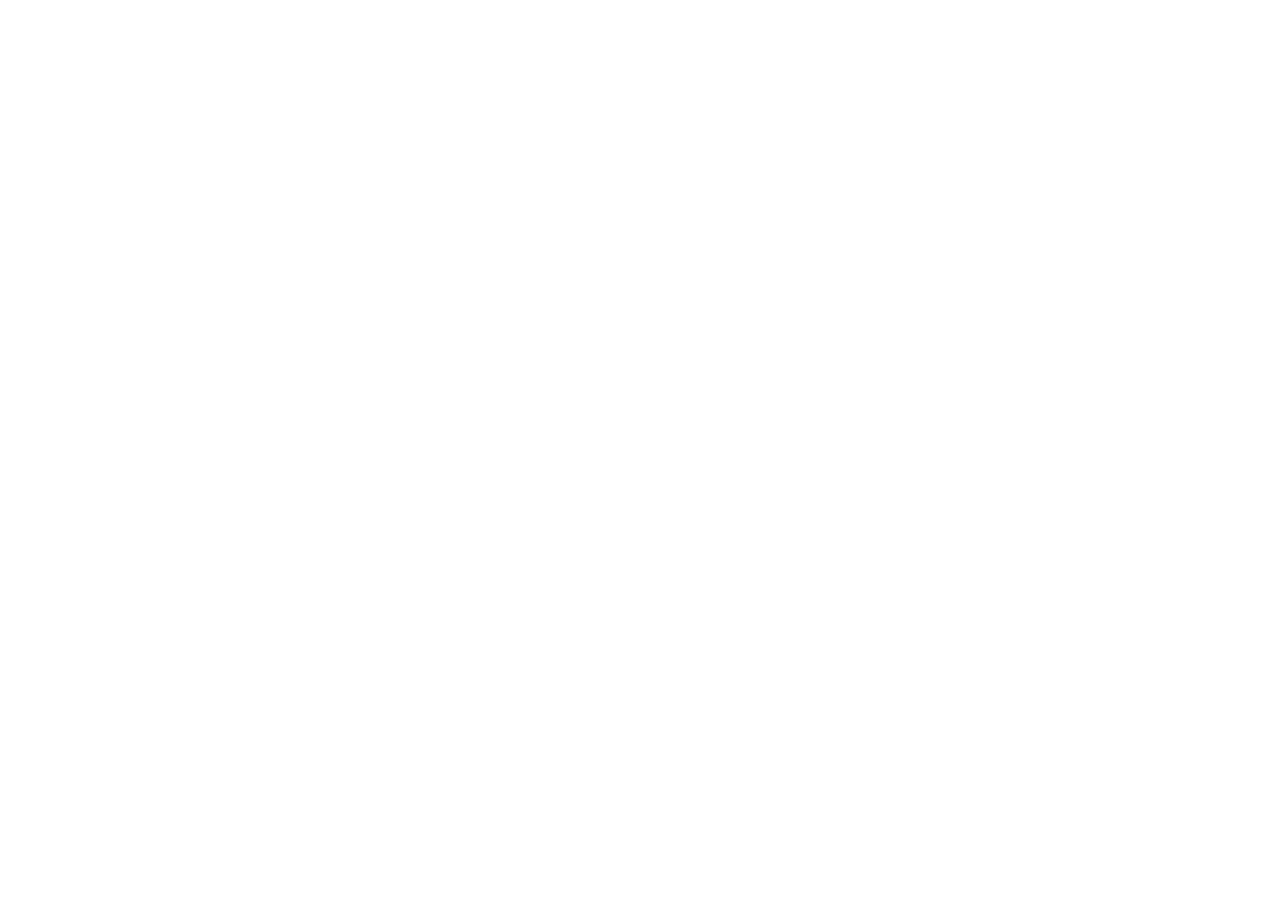
==== index.html @ 7704d8ee "first commit" ====
<!DOCTYPE html>
<html>
<head>
    <meta charset="utf-8">
    <meta name="viewport" content="initial-scale=1.0, maximum-scale=1.0, user-scalable=no" />
    <title></title>
    <script type="text/javascript">
    	
   		document.addEventListener('plusready', function(){
   			//console.log("所有plus api都应该在此事件发生后调用，否则会出现plus is undefined。"
   			
   		});
   		
    </script>
</head>
<body>
	
</body>
</html>
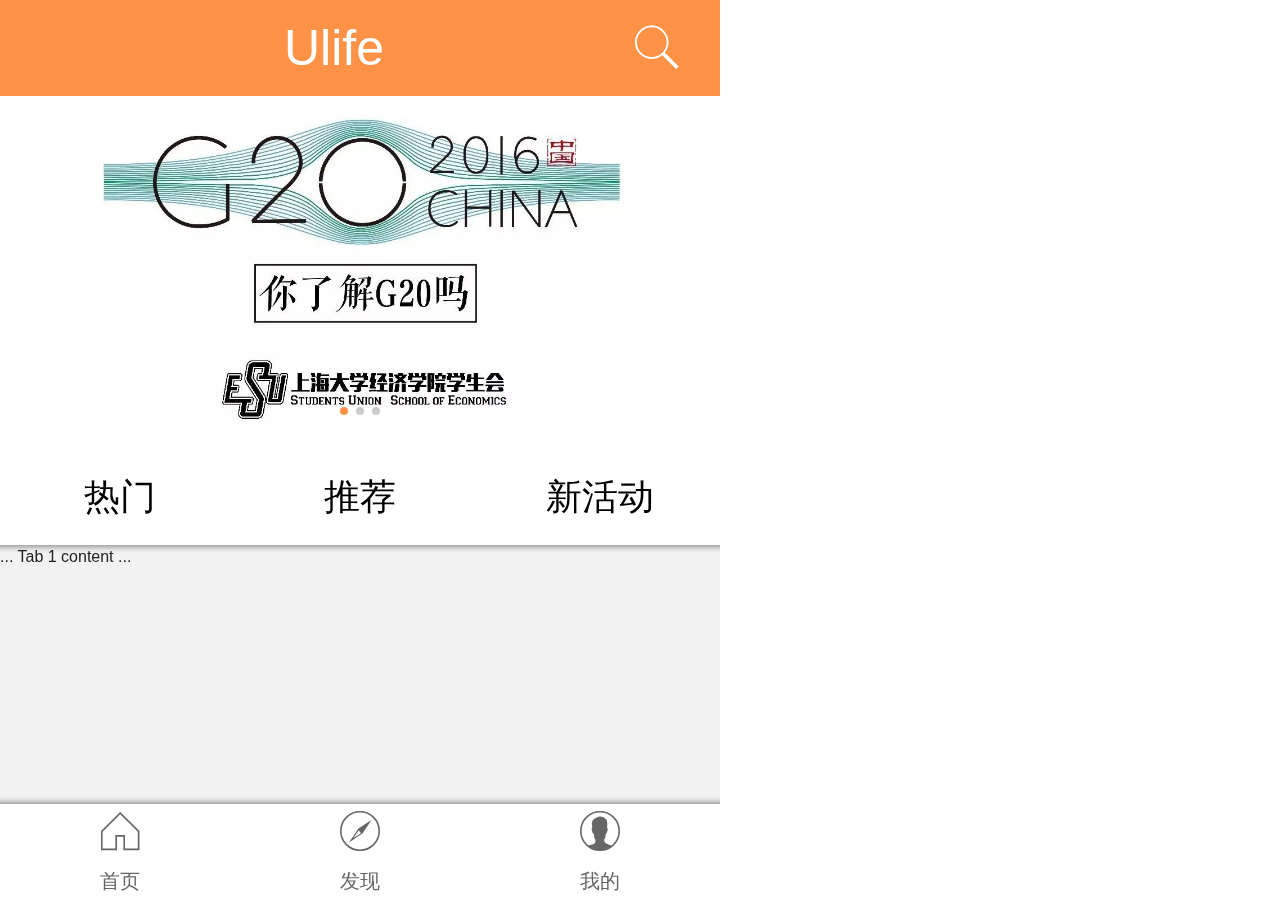
==== commit e28e9052: "finally little bug,haha" ====
--- a/index.html
+++ b/index.html
@@ -1,19 +1,119 @@
-<!DOCTYPE html>
-<html>
-<head>
-    <meta charset="utf-8">
-    <meta name="viewport" content="initial-scale=1.0, maximum-scale=1.0, user-scalable=no" />
-    <title></title>
-    <script type="text/javascript">
-    	
-   		document.addEventListener('plusready', function(){
-   			//console.log("所有plus api都应该在此事件发生后调用，否则会出现plus is undefined。"
-   			
-   		});
-   		
-    </script>
-</head>
-<body>
-	
-</body>
+<!DOCTYPE html>
+<html>
+
+	<head>
+		<meta charset="utf-8">
+		<meta name="viewport" content="width=device-width, initial-scale=1, maximum-scale=1, minimum-scale=1, user-scalable=no, minimal-ui, viewport-fit=cover">
+		<meta name="apple-mobile-web-app-capable" content="yes">
+		<!-- Color theme for statusbar -->
+		<meta name="theme-color" content="#2196f3">
+		<title>Ulife</title>
+		<!-- Path to Framework7 Library CSS, Material Theme -->
+		<link rel="stylesheet" href="./css/framework7.min.css">
+		<!-- Path to your custom app styles-->
+		<link rel="stylesheet" href="./css/main.css">
+		<!--framework7图标css-->
+		<link rel="stylesheet" href="./css/framework7-icons.css">
+		<!--rem自适应js-->
+		<script type="text/javascript" src="./js/selfAdapt.js"></script>
+		<script type="text/javascript">
+			document.addEventListener('plusready', function() {
+				//console.log("所有plus api都应该在此事件发生后调用，否则会出现plus is undefined。"
+			});
+		</script>
+	</head>
+
+	<body>
+		<!-- App root element -->
+		<div id="Ulife_forall">
+			<!-- Statusbar overlay -->
+			<div class="statusbar"></div>
+			<!-- Your main view, should have "view-main" class -->
+			<div class="view view-main">
+				<!-- Initial Page, "data-name" contains page name -->
+				<div data-name="home" class="page">
+					<!-- Top Navbar -->
+					<div class="navbar home_navbar_div">
+						<div class="navbar-inner">
+							<div class="title home_navbar_title">Ulife</div>
+							<div class="right">
+								<a href="#" class="link icon-only"><i class="f7-icons">search</i></a>
+							</div>
+						</div>
+					</div>
+					<!-- Toolbar -->
+					<div class="toolbar tabbar tabbar-labels toolbar-bottom-md home_toolbar">
+						<div class="toolbar-inner home_toolbar_div">
+							<a href="#tab1" class="tab-link tab-link-active home_toolbar">
+								<i class="icon f7-icons">home</i>
+								<span class="tabbar-label">首页</span>
+							</a>
+							<a href="#tab2" class="tab-link home_toolbar">
+								<i class="icon f7-icons">compass</i>
+								<span class="tabbar-label">发现</span>
+							</a>
+							<a href="#tab3" class="tab-link home_toolbar">
+								<i class="icon f7-icons">person</i>
+								<span class="tabbar-label">我的</span>
+							</a>
+						</div>
+					</div>
+					<!-- Scrollable page content -->
+					<div class="page-content">
+						<!--滚播图片  图片都应为png格式-->
+						<div class="swiper-container swiper-init home_swiper" data-pagination='{"el": ".swiper-pagination"}' data-space-between="0" data-speed="400">
+							<!-- Slides wrapper -->
+							<div class="swiper-wrapper home_swiper">
+								<!-- Slides -->
+								<div class="swiper-slide home_swiper">
+									<a href="#"><img src="./test/g20.jpg" /></a>
+								</div>
+								<div class="swiper-slide">
+									<a href="#"><img src="./test/success.jpg" /></a>
+								</div>
+								<div class="swiper-slide">
+									<a href="#"><img src="./test/活动界面.jpg" /></a>
+								</div>
+							</div>
+							<!-- Pagination, if required -->
+							<div class="swiper-pagination home_swiper-pagination"></div>
+						</div>
+						<!--椭圆形遮挡块-->
+						<div id="home_circle"></div>
+						<!--页签组件-->
+						<!-- Tabs swipeable wrapper, required to switch tabs with swipes -->
+							<div class="toolbar tabbar home_subtoolbar">
+								<div class="toolbar-inner">
+									<a href="#tab4" class="tab-link tab-link-active">热门</a>
+									<a href="#tab5" class="tab-link">推荐</a>
+									<a href="#tab6" class="tab-link">新活动</a>
+								</div>
+							</div>
+							<div class="tabs-swipeable-wrap">
+								<!-- Tabs, tabs wrapper -->
+								<div class="tabs">
+									<!-- Tab 1, active by default -->
+									<div id="tab4" class="tab tab-active">
+										... Tab 1 content ...
+									</div>
+									<!-- Tab 2 -->
+									<div id="tab5" class="tab">
+										... Tab 2 content ...
+									</div>
+									<!-- Tab 3 -->
+									<div id="tab6" class="tab">
+										... Tab 3 content ...
+									</div>
+								</div>
+							</div>
+					</div>
+				</div>
+			</div>
+		</div>
+		<!-- Path to Framework7 Library JS-->
+		<script type="text/javascript" src="./js/framework7.min.js"></script>
+		<!-- Path to your app js-->
+		<script type="text/javascript" src="./js/main.js"></script>
+	</body>
+
 </html>--- a/css/framework7.min.css
+++ b/css/framework7.min.css
@@ -0,0 +1,12 @@
+/**
+ * Framework7 2.2.0
+ * Full featured mobile HTML framework for building iOS & Android apps
+ * http://framework7.io/
+ *
+ * Copyright 2014-2018 Vladimir Kharlampidi
+ *
+ * Released under the MIT License
+ *
+ * Released on: April 1, 2018
+ */
+.framework7-root,body,html{position:relative;height:100%;width:100%;overflow-x:hidden}body{margin:0;padding:0;font-size:14px;width:100%;background:#fff;overflow:hidden;-webkit-text-size-adjust:100%;-webkit-font-smoothing:antialiased}.framework7-root{overflow:hidden;-webkit-box-sizing:border-box;box-sizing:border-box}.framework7-initializing *,.framework7-initializing :after,.framework7-initializing :before{-webkit-transition-duration:0s!important;transition-duration:0s!important}@media all and (width:1024px) and (height:691px) and (orientation:landscape){.framework7-root,body,html{height:671px}}@media all and (width:1024px) and (height:692px) and (orientation:landscape){.framework7-root,body,html{height:672px}}*{-webkit-tap-highlight-color:transparent;-webkit-touch-callout:none}a,input,select,textarea{outline:0}a{cursor:pointer;text-decoration:none}p{margin:1em 0}.disabled{opacity:.55!important;pointer-events:none!important}.ios body{font-family:-apple-system,SF UI Text,Helvetica Neue,Helvetica,Arial,sans-serif;color:#000;line-height:1.4}.ios .if-md,.ios .md-only{display:none!important}.ios a{color:#007aff}@media all and (width:1024px) and (height:691px) and (orientation:landscape){.ios,.ios .framework7-root,.ios body{height:671px}}@media all and (width:1024px) and (height:692px) and (orientation:landscape){.ios,.ios .framework7-root,.ios body{height:672px}}.ios .theme-dark{color:#fff}.ios .color-theme-red a{color:#ff3b30}.ios .color-theme-green a{color:#4cd964}.ios .color-theme-blue a{color:#007aff}.ios .color-theme-pink a{color:#ff2d55}.ios .color-theme-yellow a{color:#fc0}.ios .color-theme-orange a{color:#ff9500}.ios .color-theme-gray a{color:#8e8e93}.ios .color-theme-white a{color:#fff}.ios .color-theme-black a{color:#000}.ios a.color-red{color:#ff3b30}.ios a.color-green{color:#4cd964}.ios a.color-blue{color:#007aff}.ios a.color-pink{color:#ff2d55}.ios a.color-yellow{color:#fc0}.ios a.color-orange{color:#ff9500}.ios a.color-gray{color:#8e8e93}.ios a.color-white{color:#fff}.ios a.color-black{color:#000}.md body{font-family:Roboto,Noto,Helvetica,Arial,sans-serif;color:#212121;line-height:1.5}.md .if-ios,.md .ios-only{display:none!important}.md a{color:#2196f3}.md .theme-dark{color:rgba(255,255,255,.87)}.md .color-theme-red a{color:#f44336}.md .color-theme-green a{color:#4caf50}.md .color-theme-blue a{color:#2196f3}.md .color-theme-pink a{color:#e91e63}.md .color-theme-yellow a{color:#ffeb3b}.md .color-theme-orange a{color:#ff9800}.md .color-theme-gray a{color:#9e9e9e}.md .color-theme-white a{color:#fff}.md .color-theme-black a{color:#000}.md a.color-red{color:#f44336}.md a.color-green{color:#4caf50}.md a.color-blue{color:#2196f3}.md a.color-pink{color:#e91e63}.md a.color-yellow{color:#ffeb3b}.md a.color-orange{color:#ff9800}.md a.color-gray{color:#9e9e9e}.md a.color-white{color:#fff}.md a.color-black{color:#000}.statusbar{position:absolute;left:0;top:0;width:100%;z-index:10000;-webkit-box-sizing:border-box;box-sizing:border-box;display:none}html.device-ios .statusbar,html.ios:not(.device-ios):not(.device-android) .statusbar{height:20px}html.device-android .statusbar,html.md:not(.device-ios):not(.device-android) .statusbar{height:24px}html.device-ios.device-iphone-x .statusbar{height:constant(safe-area-inset-top);height:env(safe-area-inset-top)}html.with-statusbar .statusbar{display:block}html.with-statusbar.device-ios .framework7-root,html.with-statusbar.ios:not(.device-ios):not(.device-android) .framework7-root{padding-top:20px}html.with-statusbar.device-android .framework7-root,html.with-statusbar.md:not(.device-ios):not(.device-android) .framework7-root{padding-top:24px}html.with-statusbar.device-iphone-x .framework7-root{padding-top:constant(safe-area-inset-top);padding-top:env(safe-area-inset-top)}.ios .statusbar{background:#f7f7f8}.ios .theme-dark .statusbar{background-color:#1b1b1b}.md .statusbar{background:#0a6ebd}.md .color-theme-red .statusbar{background:#d2190b}.md .color-theme-green .statusbar{background:#357a38}.md .color-theme-blue .statusbar{background:#0a6ebd}.md .color-theme-pink .statusbar{background:#aa1145}.md .color-theme-yellow .statusbar{background:#eed500}.md .color-theme-orange .statusbar{background:#b36a00}.md .color-theme-gray .statusbar{background:#787878}.md .color-theme-white .statusbar{background:#d9d9d9}.md .color-theme-black .statusbar{background:#000}.view,.views{position:relative;height:100%;z-index:5000;overflow:hidden;-webkit-box-sizing:border-box;box-sizing:border-box}.pages{position:relative;width:100%;height:100%;overflow:hidden}.page{-webkit-box-sizing:border-box;box-sizing:border-box;position:absolute;left:0;top:0;width:100%;height:100%;-webkit-transform:translate3d(0,0,0);transform:translate3d(0,0,0)}.page.stacked{display:none}.page-previous{pointer-events:none}.page-content{overflow:auto;-webkit-overflow-scrolling:touch;-webkit-box-sizing:border-box;box-sizing:border-box;height:100%;position:relative;z-index:1}.ios .page-shadow-effect{position:absolute;top:0;width:16px;bottom:0;z-index:-1;content:'';opacity:0;right:100%;background:-webkit-gradient(linear,left top,right top,from(rgba(0,0,0,0)),color-stop(10%,rgba(0,0,0,0)),color-stop(50%,rgba(0,0,0,.01)),to(rgba(0,0,0,.2)));background:-webkit-linear-gradient(left,rgba(0,0,0,0) 0,rgba(0,0,0,0) 10%,rgba(0,0,0,.01) 50%,rgba(0,0,0,.2) 100%);background:linear-gradient(to right,rgba(0,0,0,0) 0,rgba(0,0,0,0) 10%,rgba(0,0,0,.01) 50%,rgba(0,0,0,.2) 100%)}.ios .page-opacity-effect{position:absolute;left:0;top:0;background:rgba(0,0,0,.1);width:100%;bottom:0;content:'';opacity:0;z-index:10000}.ios .router-dynamic-navbar-inside .page-opacity-effect,.ios .router-dynamic-navbar-inside .page-shadow-effect{top:44px}.ios .page{background:#efeff4}.ios .page-previous{-webkit-transform:translate3d(-20%,0,0);transform:translate3d(-20%,0,0)}.ios .page-next{-webkit-transform:translate3d(100%,0,0);transform:translate3d(100%,0,0)}.ios .page-previous .page-opacity-effect{opacity:1}.ios .page-previous:after{opacity:1}.ios .page-current .page-shadow-effect{opacity:1}.ios .page-transitioning,.ios .page-transitioning .page-opacity-effect,.ios .page-transitioning .page-shadow-effect{-webkit-transition-duration:.4s;transition-duration:.4s}.ios .router-transition-backward .page-current,.ios .router-transition-backward .page-next,.ios .router-transition-backward .page-previous:not(.stacked),.ios .router-transition-forward .page-current,.ios .router-transition-forward .page-next,.ios .router-transition-forward .page-previous:not(.stacked){pointer-events:none}.ios .router-transition-css-forward .page-next{-webkit-animation:ios-page-next-to-current .4s forwards;animation:ios-page-next-to-current .4s forwards}.ios .router-transition-css-forward .page-next:before{position:absolute;top:0;width:16px;bottom:0;z-index:-1;content:'';opacity:0;right:100%;background:-webkit-gradient(linear,left top,right top,from(rgba(0,0,0,0)),color-stop(10%,rgba(0,0,0,0)),color-stop(50%,rgba(0,0,0,.01)),to(rgba(0,0,0,.2)));background:-webkit-linear-gradient(left,rgba(0,0,0,0) 0,rgba(0,0,0,0) 10%,rgba(0,0,0,.01) 50%,rgba(0,0,0,.2) 100%);background:linear-gradient(to right,rgba(0,0,0,0) 0,rgba(0,0,0,0) 10%,rgba(0,0,0,.01) 50%,rgba(0,0,0,.2) 100%);-webkit-animation:ios-page-next-to-current-shadow .4s forwards;animation:ios-page-next-to-current-shadow .4s forwards}.ios .router-transition-css-forward .page-current{-webkit-animation:ios-page-current-to-previous .4s forwards;animation:ios-page-current-to-previous .4s forwards}.ios .router-transition-css-forward .page-current:after{position:absolute;left:0;top:0;background:rgba(0,0,0,.1);width:100%;bottom:0;content:'';opacity:0;z-index:10000;-webkit-animation:ios-page-current-to-previous-opacity .4s forwards;animation:ios-page-current-to-previous-opacity .4s forwards}.ios .router-transition-css-forward.router-dynamic-navbar-inside .page-current:after,.ios .router-transition-css-forward.router-dynamic-navbar-inside .page-next:before{top:44px}.ios .router-transition-css-backward .page-current,.ios .router-transition-css-backward .page-previous{pointer-events:none}.ios .router-transition-css-backward .page-previous{-webkit-animation:ios-page-previous-to-current .4s forwards;animation:ios-page-previous-to-current .4s forwards}.ios .router-transition-css-backward .page-previous:after{position:absolute;left:0;top:0;background:rgba(0,0,0,.1);width:100%;bottom:0;content:'';opacity:0;z-index:10000;-webkit-animation:ios-page-previous-to-current-opacity .4s forwards;animation:ios-page-previous-to-current-opacity .4s forwards}.ios .router-transition-css-backward .page-current{-webkit-animation:ios-page-current-to-next .4s forwards;animation:ios-page-current-to-next .4s forwards}.ios .router-transition-css-backward .page-current:before{position:absolute;top:0;width:16px;bottom:0;z-index:-1;content:'';opacity:0;right:100%;background:-webkit-gradient(linear,left top,right top,from(rgba(0,0,0,0)),color-stop(10%,rgba(0,0,0,0)),color-stop(50%,rgba(0,0,0,.01)),to(rgba(0,0,0,.2)));background:-webkit-linear-gradient(left,rgba(0,0,0,0) 0,rgba(0,0,0,0) 10%,rgba(0,0,0,.01) 50%,rgba(0,0,0,.2) 100%);background:linear-gradient(to right,rgba(0,0,0,0) 0,rgba(0,0,0,0) 10%,rgba(0,0,0,.01) 50%,rgba(0,0,0,.2) 100%);-webkit-animation:ios-page-current-to-next-shadow .4s forwards;animation:ios-page-current-to-next-shadow .4s forwards}.ios .router-transition-css-backward.router-dynamic-navbar-inside .page-current:before,.ios .router-transition-css-backward.router-dynamic-navbar-inside .page-previous:after{top:44px}.ios .theme-dark .page,.page.ios .theme-dark{background:#171717}@-webkit-keyframes ios-page-next-to-current{from{-webkit-transform:translate3d(100%,0,0);transform:translate3d(100%,0,0)}to{-webkit-transform:translate3d(0,0,0);transform:translate3d(0,0,0)}}@keyframes ios-page-next-to-current{from{-webkit-transform:translate3d(100%,0,0);transform:translate3d(100%,0,0)}to{-webkit-transform:translate3d(0,0,0);transform:translate3d(0,0,0)}}@-webkit-keyframes ios-page-previous-to-current{from{-webkit-transform:translate3d(-20%,0,0);transform:translate3d(-20%,0,0)}to{-webkit-transform:translate3d(0,0,0);transform:translate3d(0,0,0)}}@keyframes ios-page-previous-to-current{from{-webkit-transform:translate3d(-20%,0,0);transform:translate3d(-20%,0,0)}to{-webkit-transform:translate3d(0,0,0);transform:translate3d(0,0,0)}}@-webkit-keyframes ios-page-current-to-previous{from{-webkit-transform:translate3d(0,0,0);transform:translate3d(0,0,0)}to{-webkit-transform:translate3d(-20%,0,0);transform:translate3d(-20%,0,0)}}@keyframes ios-page-current-to-previous{from{-webkit-transform:translate3d(0,0,0);transform:translate3d(0,0,0)}to{-webkit-transform:translate3d(-20%,0,0);transform:translate3d(-20%,0,0)}}@-webkit-keyframes ios-page-current-to-next{from{-webkit-transform:translate3d(0,0,0);transform:translate3d(0,0,0)}to{-webkit-transform:translate3d(100%,0,0);transform:translate3d(100%,0,0)}}@keyframes ios-page-current-to-next{from{-webkit-transform:translate3d(0,0,0);transform:translate3d(0,0,0)}to{-webkit-transform:translate3d(100%,0,0);transform:translate3d(100%,0,0)}}@-webkit-keyframes ios-page-next-to-current-shadow{from{opacity:0}to{opacity:1}}@keyframes ios-page-next-to-current-shadow{from{opacity:0}to{opacity:1}}@-webkit-keyframes ios-page-previous-to-current-opacity{from{opacity:1}to{opacity:0}}@keyframes ios-page-previous-to-current-opacity{from{opacity:1}to{opacity:0}}@-webkit-keyframes ios-page-current-to-previous-opacity{from{opacity:0}to{opacity:1}}@keyframes ios-page-current-to-previous-opacity{from{opacity:0}to{opacity:1}}@-webkit-keyframes ios-page-current-to-next-shadow{from{opacity:1}to{opacity:0}}@keyframes ios-page-current-to-next-shadow{from{opacity:1}to{opacity:0}}.md .page-shadow-effect{position:absolute;top:0;width:16px;bottom:0;z-index:-1;content:'';opacity:0;right:100%;background:-webkit-gradient(linear,left top,right top,from(rgba(0,0,0,0)),color-stop(10%,rgba(0,0,0,0)),color-stop(50%,rgba(0,0,0,.01)),to(rgba(0,0,0,.2)));background:-webkit-linear-gradient(left,rgba(0,0,0,0) 0,rgba(0,0,0,0) 10%,rgba(0,0,0,.01) 50%,rgba(0,0,0,.2) 100%);background:linear-gradient(to right,rgba(0,0,0,0) 0,rgba(0,0,0,0) 10%,rgba(0,0,0,.01) 50%,rgba(0,0,0,.2) 100%)}.md .page-opacity-effect{position:absolute;left:0;top:0;background:rgba(0,0,0,.1);width:100%;bottom:0;content:'';opacity:0;z-index:10000}.md .page{background:#fff}.md .page-next{-webkit-transform:translate3d(0,56px,0);transform:translate3d(0,56px,0);opacity:0;pointer-events:none}.md .page-next.page-next-on-right{-webkit-transform:translate3d(100%,0,0);transform:translate3d(100%,0,0)}.md .page-transitioning,.md .page-transitioning .page-opacity-effect,.md .page-transitioning .page-shadow-effect{-webkit-transition-duration:250ms;transition-duration:250ms}.md .page-transitioning-swipeback,.md .page-transitioning-swipeback .page-opacity-effect,.md .page-transitioning-swipeback .page-shadow-effect{-webkit-transition-duration:.4s;transition-duration:.4s}.md .router-transition-backward .page,.md .router-transition-forward .page{pointer-events:none}.md .router-transition-css-forward .page-next{-webkit-animation:md-page-next-to-current 250ms forwards;animation:md-page-next-to-current 250ms forwards}.md .router-transition-css-forward .page-current{-webkit-animation:none;animation:none}.md .router-transition-css-backward .page-current{-webkit-animation:md-page-current-to-next 250ms forwards;animation:md-page-current-to-next 250ms forwards}.md .router-transition-css-backward .page-previous{-webkit-animation:none;animation:none}.md .theme-dark .page,.page.md .theme-dark{background:#171717}@-webkit-keyframes md-page-next-to-current{from{-webkit-transform:translate3d(0,56px,0);transform:translate3d(0,56px,0);opacity:0}to{-webkit-transform:translate3d(0,0,0);transform:translate3d(0,0,0);opacity:1}}@keyframes md-page-next-to-current{from{-webkit-transform:translate3d(0,56px,0);transform:translate3d(0,56px,0);opacity:0}to{-webkit-transform:translate3d(0,0,0);transform:translate3d(0,0,0);opacity:1}}@-webkit-keyframes md-page-current-to-next{from{-webkit-transform:translate3d(0,0,0);transform:translate3d(0,0,0);opacity:1}to{-webkit-transform:translate3d(0,56px,0);transform:translate3d(0,56px,0);opacity:0}}@keyframes md-page-current-to-next{from{-webkit-transform:translate3d(0,0,0);transform:translate3d(0,0,0);opacity:1}to{-webkit-transform:translate3d(0,56px,0);transform:translate3d(0,56px,0);opacity:0}}.link,.tab-link{display:-webkit-inline-box;display:-webkit-inline-flex;display:-ms-inline-flexbox;display:inline-flex;-webkit-box-align:center;-webkit-align-items:center;-ms-flex-align:center;align-items:center;-webkit-align-content:center;-ms-flex-line-pack:center;align-content:center;-webkit-box-pack:center;-webkit-justify-content:center;-ms-flex-pack:center;justify-content:center;position:relative;-webkit-box-sizing:border-box;box-sizing:border-box;-webkit-transform:translate3d(0,0,0);transform:translate3d(0,0,0);z-index:1}.ios .link{-webkit-transition:opacity .3s;transition:opacity .3s}.ios .link i+i,.ios .link i+span,.ios .link span+i,.ios .link span+span{margin-left:7px}.ios .link.active-state{opacity:.3;-webkit-transition-duration:0s;transition-duration:0s}.md .link i+i,.md .link i+span,.md .link span+i,.md .link span+span{margin-left:8px}.navbar{position:relative;left:0;top:0;width:100%;z-index:500;-webkit-backface-visibility:hidden;backface-visibility:hidden;-webkit-box-sizing:border-box;box-sizing:border-box;margin:0;-webkit-transform:translate3d(0,0,0);transform:translate3d(0,0,0)}.navbar b{font-weight:500}.navbar a.link{display:-webkit-box;display:-webkit-flex;display:-ms-flexbox;display:flex}.navbar .left,.navbar .right,.navbar .title{position:relative;z-index:1}.navbar .title{text-align:center;position:relative;overflow:hidden;text-overflow:ellipsis;white-space:nowrap;-webkit-flex-shrink:10;-ms-flex-negative:10;flex-shrink:10;font-weight:500;display:inline-block}.navbar .subtitle{display:block}.navbar .left,.navbar .right{-webkit-flex-shrink:0;-ms-flex-negative:0;flex-shrink:0;display:-webkit-box;display:-webkit-flex;display:-ms-flexbox;display:flex;-webkit-box-pack:start;-webkit-justify-content:flex-start;-ms-flex-pack:start;justify-content:flex-start;-webkit-box-align:center;-webkit-align-items:center;-ms-flex-align:center;align-items:center;-webkit-transform:translate3d(0,0,0);transform:translate3d(0,0,0)}.navbar .right:first-child{position:absolute;height:100%}.navbar-inner{position:absolute;left:0;top:0;width:100%;height:100%;display:-webkit-box;display:-webkit-flex;display:-ms-flexbox;display:flex;-webkit-box-align:center;-webkit-align-items:center;-ms-flex-align:center;align-items:center;-webkit-box-sizing:border-box;box-sizing:border-box}.navbar-inner.stacked{display:none}.page>.navbar,.view>.navbar,.views>.navbar{position:absolute}.ios .navbar{height:44px;font-size:17px;background:#f7f7f8}.ios .navbar.no-hairline:after{display:none!important}.ios .navbar:after{-webkit-backface-visibility:hidden;backface-visibility:hidden}.ios .navbar a.link{-webkit-box-pack:start;-webkit-justify-content:flex-start;-ms-flex-pack:start;justify-content:flex-start;line-height:44px;height:44px}.ios .navbar a.icon-only{width:44px;margin:0;-webkit-box-pack:center;-webkit-justify-content:center;-ms-flex-pack:center;justify-content:center}.ios .navbar .title{font-size:17px;margin:0;line-height:1.2}.ios .navbar .subtitle{color:#6d6d72;line-height:1;font-size:10px;text-align:center;font-weight:400}.ios .navbar .left a+a,.ios .navbar .right a+a{margin-left:15px}.ios .navbar .title,.ios .navbar b{font-weight:600}.ios .navbar .left{margin-right:10px}.ios .navbar .right{margin-left:10px}.ios .navbar .right:first-child{right:8px}.ios .navbar:after{content:'';position:absolute;background-color:#c4c4c4;display:block;z-index:15;top:auto;right:auto;bottom:0;left:0;height:1px;width:100%;-webkit-transform-origin:50% 100%;transform-origin:50% 100%}.ios.device-pixel-ratio-2 .navbar:after{-webkit-transform:scaleY(.5);transform:scaleY(.5)}.ios.device-pixel-ratio-3 .navbar:after{-webkit-transform:scaleY(.33);transform:scaleY(.33)}.ios .navbar-inner{-webkit-box-pack:justify;-webkit-justify-content:space-between;-ms-flex-pack:justify;justify-content:space-between;padding:0 8px}.ios .navbar~.page-content,.ios .navbar~:not(.no-navbar) .page-content{padding-top:44px}.ios .navbar-previous{pointer-events:none}.ios .navbar-previous .fading,.ios .navbar-previous .left,.ios .navbar-previous .right,.ios .navbar-previous .subnavbar,.ios .navbar-previous>.title{opacity:0}.ios .navbar-previous .sliding{opacity:0}.ios .navbar-previous .subnavbar.sliding,.ios .navbar-previous.sliding .subnavbar{opacity:1;-webkit-transform:translate3d(-100%,0,0);transform:translate3d(-100%,0,0)}.ios .navbar-next{pointer-events:none}.ios .navbar-next .fading,.ios .navbar-next .left,.ios .navbar-next .right,.ios .navbar-next .subnavbar,.ios .navbar-next>.title{opacity:0}.ios .navbar-next .sliding{opacity:0}.ios .navbar-next.sliding .left,.ios .navbar-next.sliding .right,.ios .navbar-next.sliding .subnavbar,.ios .navbar-next.sliding>.title{opacity:0}.ios .navbar-next .subnavbar.sliding,.ios .navbar-next.sliding .subnavbar{opacity:1;-webkit-transform:translate3d(100%,0,0);transform:translate3d(100%,0,0)}.ios .navbar-transitioning{-webkit-transition-duration:.4s;transition-duration:.4s}.ios .navbar-hidden{-webkit-transform:translate3d(0,-100%,0);transform:translate3d(0,-100%,0)}.ios .router-transition-css-backward .navbar-current .left,.ios .router-transition-css-backward .navbar-current .right,.ios .router-transition-css-backward .navbar-current .subnavbar,.ios .router-transition-css-backward .navbar-current>.title,.ios .router-transition-css-forward .navbar-current .left,.ios .router-transition-css-forward .navbar-current .right,.ios .router-transition-css-forward .navbar-current .subnavbar,.ios .router-transition-css-forward .navbar-current>.title{-webkit-animation:ios-navbar-element-fade-out .4s forwards;animation:ios-navbar-element-fade-out .4s forwards}.ios .router-transition-css-backward .navbar-current .left.sliding .icon,.ios .router-transition-css-backward .navbar-current .sliding,.ios .router-transition-css-backward .navbar-current.sliding .left,.ios .router-transition-css-backward .navbar-current.sliding .left .icon,.ios .router-transition-css-backward .navbar-current.sliding .right,.ios .router-transition-css-backward .navbar-current.sliding>.title,.ios .router-transition-css-forward .navbar-current .left.sliding .icon,.ios .router-transition-css-forward .navbar-current .sliding,.ios .router-transition-css-forward .navbar-current.sliding .left,.ios .router-transition-css-forward .navbar-current.sliding .left .icon,.ios .router-transition-css-forward .navbar-current.sliding .right,.ios .router-transition-css-forward .navbar-current.sliding>.title{-webkit-transition-duration:.4s;transition-duration:.4s;opacity:0!important;-webkit-animation:none;animation:none}.ios .router-transition-css-backward .navbar-current .sliding.subnavbar,.ios .router-transition-css-backward .navbar-current.sliding .subnavbar,.ios .router-transition-css-forward .navbar-current .sliding.subnavbar,.ios .router-transition-css-forward .navbar-current.sliding .subnavbar{-webkit-transition-duration:.4s;transition-duration:.4s;-webkit-animation:none;animation:none;opacity:1}.ios .router-transition-css-backward .navbar-previous .left,.ios .router-transition-css-backward .navbar-previous .right,.ios .router-transition-css-backward .navbar-previous .subnavbar,.ios .router-transition-css-backward .navbar-previous>.title,.ios .router-transition-css-forward .navbar-next .left,.ios .router-transition-css-forward .navbar-next .right,.ios .router-transition-css-forward .navbar-next .subnavbar,.ios .router-transition-css-forward .navbar-next>.title{-webkit-animation:ios-navbar-element-fade-in .4s forwards;animation:ios-navbar-element-fade-in .4s forwards}.ios .router-transition-css-backward .navbar-previous .left.sliding .icon,.ios .router-transition-css-backward .navbar-previous .sliding,.ios .router-transition-css-backward .navbar-previous.sliding .left,.ios .router-transition-css-backward .navbar-previous.sliding .left .icon,.ios .router-transition-css-backward .navbar-previous.sliding .right,.ios .router-transition-css-backward .navbar-previous.sliding .subnavbar,.ios .router-transition-css-backward .navbar-previous.sliding>.title,.ios .router-transition-css-forward .navbar-next .left.sliding .icon,.ios .router-transition-css-forward .navbar-next .sliding,.ios .router-transition-css-forward .navbar-next.sliding .left,.ios .router-transition-css-forward .navbar-next.sliding .left .icon,.ios .router-transition-css-forward .navbar-next.sliding .right,.ios .router-transition-css-forward .navbar-next.sliding .subnavbar,.ios .router-transition-css-forward .navbar-next.sliding>.title{-webkit-transition-duration:.4s;transition-duration:.4s;-webkit-animation:none;animation:none;-webkit-transform:translate3d(0,0,0)!important;transform:translate3d(0,0,0)!important;opacity:1!important}.ios .theme-dark .navbar,.navbar.ios .theme-dark{background:#1b1b1b}.ios .theme-dark .navbar:after,.navbar.ios .theme-dark:after{background-color:#282829}.ios .theme-dark .navbar .subtitle,.navbar.ios .theme-dark .subtitle{color:#8e8e93}@media (orientation:landscape){.ios.device-iphone-x .ios-edges .navbar-inner,.ios.device-iphone-x .ios-left-edge .navbar-inner,.ios.device-iphone-x .panel-left .navbar-inner,.ios.device-iphone-x .popup .navbar-inner,.ios.device-iphone-x .sheet-modal .navbar-inner{padding-left:calc(8px + constant(safe-area-inset-right));padding-left:calc(8px + env(safe-area-inset-right))}.ios.device-iphone-x .ios-edges .navbar-inner,.ios.device-iphone-x .ios-right-edge .navbar-inner,.ios.device-iphone-x .panel-right .navbar-inner,.ios.device-iphone-x .popup .navbar-inner,.ios.device-iphone-x .sheet-modal .navbar-inner{padding-right:calc(8px + constant(safe-area-inset-right));padding-right:calc(8px + env(safe-area-inset-right))}}@-webkit-keyframes ios-navbar-element-fade-in{from{opacity:0}to{opacity:1}}@keyframes ios-navbar-element-fade-in{from{opacity:0}to{opacity:1}}@-webkit-keyframes ios-navbar-element-fade-out{from{opacity:1}to{opacity:0}}@keyframes ios-navbar-element-fade-out{from{opacity:1}to{opacity:0}}.md .navbar{height:56px;background:#2196f3;color:#fff;font-size:20px}.md .navbar:after{content:'';position:absolute;right:0;width:100%;top:100%;bottom:auto;height:10px;pointer-events:none;background:-webkit-gradient(linear,left top,left bottom,from(rgba(0,0,0,.3)),color-stop(40%,rgba(0,0,0,.1)),color-stop(50%,rgba(0,0,0,.05)),color-stop(80%,rgba(0,0,0,0)),to(rgba(0,0,0,0)));background:-webkit-linear-gradient(top,rgba(0,0,0,.3) 0,rgba(0,0,0,.1) 40%,rgba(0,0,0,.05) 50%,rgba(0,0,0,0) 80%,rgba(0,0,0,0) 100%);background:linear-gradient(to bottom,rgba(0,0,0,.3) 0,rgba(0,0,0,.1) 40%,rgba(0,0,0,.05) 50%,rgba(0,0,0,0) 80%,rgba(0,0,0,0) 100%)}.md .navbar.no-shadow:after{display:none}.md .navbar a{color:inherit}.md .navbar a.link{-webkit-box-pack:center;-webkit-justify-content:center;-ms-flex-pack:center;justify-content:center;padding:0 16px;min-width:48px;height:56px;line-height:56px}.md .navbar a.link:before{content:'';width:152%;height:152%;position:absolute;left:-26%;top:-26%;background-image:-webkit-radial-gradient(center,circle,rgba(255,255,255,.15) 66%,rgba(255,255,255,0) 66%);background-image:radial-gradient(circle at center,rgba(255,255,255,.15) 66%,rgba(255,255,255,0) 66%);background-repeat:no-repeat;background-position:center;background-size:100% 100%;opacity:0;pointer-events:none;-webkit-transition-duration:.6s;transition-duration:.6s}.md .navbar a.link.active-state:before{opacity:1;-webkit-transition-duration:150ms;transition-duration:150ms}.md .navbar a.icon-only{min-width:0;-webkit-flex-shrink:0;-ms-flex-negative:0;flex-shrink:0}.md .navbar .title{margin:0 16px;line-height:1.2;text-align:left}.md .navbar .subtitle{line-height:1.2;font-size:14px;font-weight:400;color:rgba(255,255,255,.85)}.md .navbar .right{margin-left:auto}.md .navbar .right:first-child{right:16px}.md .navbar-inner{-webkit-box-pack:start;-webkit-justify-content:flex-start;-ms-flex-pack:start;justify-content:flex-start;overflow:hidden}.md .page-with-subnavbar .navbar-inner{overflow:visible}.md .navbar~* .page-content,.md .navbar~.page-content{padding-top:56px}@media (min-width:768px){.md .navbar{height:64px}.md .navbar a.link{height:64px;line-height:64px}.md .navbar~* .page-content,.md .navbar~.page-content{padding-top:64px}}.md .navbar-transitioning{-webkit-transition-duration:.4s;transition-duration:.4s}.md .navbar-hidden{-webkit-transform:translate3d(0,-100%,0);transform:translate3d(0,-100%,0)}.md .navbar-hidden:after{display:none}.md .color-theme-red .navbar,.md .color-theme-red.navbar{background:#f44336}.md .color-theme-green .navbar,.md .color-theme-green.navbar{background:#4caf50}.md .color-theme-blue .navbar,.md .color-theme-blue.navbar{background:#2196f3}.md .color-theme-pink .navbar,.md .color-theme-pink.navbar{background:#e91e63}.md .color-theme-yellow .navbar,.md .color-theme-yellow.navbar{background:#ffeb3b}.md .color-theme-orange .navbar,.md .color-theme-orange.navbar{background:#ff9800}.md .color-theme-gray .navbar,.md .color-theme-gray.navbar{background:#9e9e9e}.md .color-theme-white .navbar,.md .color-theme-white.navbar{background:#fff}.md .color-theme-black .navbar,.md .color-theme-black.navbar{background:#000}.md .navbar.color-red{background:#f44336}.md .navbar.color-green{background:#4caf50}.md .navbar.color-blue{background:#2196f3}.md .navbar.color-pink{background:#e91e63}.md .navbar.color-yellow{background:#ffeb3b}.md .navbar.color-orange{background:#ff9800}.md .navbar.color-gray{background:#9e9e9e}.md .navbar.color-white{background:#fff}.md .navbar.color-black{background:#000}@media (orientation:landscape){.md.device-iphone-x .ios-edges .navbar-inner,.md.device-iphone-x .ios-left-edge .navbar-inner,.md.device-iphone-x .panel-left .navbar-inner,.md.device-iphone-x .popup .navbar-inner,.md.device-iphone-x .sheet-modal .navbar-inner{padding-left:constant(safe-area-inset-left);padding-left:env(safe-area-inset-left)}.md.device-iphone-x .ios-edges .navbar-inner,.md.device-iphone-x .ios-right-edge .navbar-inner,.md.device-iphone-x .panel-right .navbar-inner,.md.device-iphone-x .popup .navbar-inner,.md.device-iphone-x .sheet-modal .navbar-inner{padding-right:constant(safe-area-inset-right);padding-right:env(safe-area-inset-right)}}.toolbar{width:100%;position:relative;margin:0;-webkit-transform:translate3d(0,0,0);transform:translate3d(0,0,0);-webkit-backface-visibility:hidden;backface-visibility:hidden;z-index:500;-webkit-box-sizing:border-box;box-sizing:border-box;left:0}.toolbar b{font-weight:500}.toolbar a{-webkit-box-sizing:border-box;box-sizing:border-box;-webkit-flex-shrink:1;-ms-flex-negative:1;flex-shrink:1;position:relative;white-space:nowrap;text-overflow:ellipsis}.toolbar a.link{display:-webkit-box;display:-webkit-flex;display:-ms-flexbox;display:flex}.toolbar i.icon{display:block}.toolbar-inner{position:absolute;left:0;top:0;width:100%;height:100%;display:-webkit-box;display:-webkit-flex;display:-ms-flexbox;display:flex;-webkit-box-pack:justify;-webkit-justify-content:space-between;-ms-flex-pack:justify;justify-content:space-between;-webkit-box-sizing:border-box;box-sizing:border-box;-webkit-box-align:center;-webkit-align-items:center;-ms-flex-align:center;align-items:center;-webkit-align-content:center;-ms-flex-line-pack:center;align-content:center}.views>.tabbar,.views>.tabbar-labels{z-index:5001}.tabbar a.link,.tabbar-labels a.link{line-height:1.4}.tabbar a.link,.tabbar a.tab-link,.tabbar-labels a.link,.tabbar-labels a.tab-link{height:100%;width:100%;-webkit-box-sizing:border-box;box-sizing:border-box;display:-webkit-box;display:-webkit-flex;display:-ms-flexbox;display:flex;-webkit-box-pack:center;-webkit-justify-content:center;-ms-flex-pack:center;justify-content:center;-webkit-box-align:center;-webkit-align-items:center;-ms-flex-align:center;align-items:center;-webkit-box-orient:vertical;-webkit-box-direction:normal;-webkit-flex-direction:column;-ms-flex-direction:column;flex-direction:column}.tabbar-labels a.link,.tabbar-labels a.tab-link{height:100%;-webkit-box-pack:justify;-webkit-justify-content:space-between;-ms-flex-pack:justify;justify-content:space-between;-webkit-box-align:center;-webkit-align-items:center;-ms-flex-align:center;align-items:center}.tabbar-labels a.link .tabbar-label,.tabbar-labels a.tab-link .tabbar-label{display:block;line-height:1;margin:0;position:relative;text-overflow:ellipsis;white-space:nowrap}.tabbar-scrollable .toolbar-inner{overflow:auto;-webkit-overflow-scrolling:touch}.tabbar-scrollable .toolbar-inner::-webkit-scrollbar{display:none!important;width:0!important;height:0!important;-webkit-appearance:none;opacity:0!important}.tabbar-scrollable a.link,.tabbar-scrollable a.tab-link{width:auto;-webkit-flex-shrink:0;-ms-flex-negative:0;flex-shrink:0}.page>.toolbar,.view>.toolbar,.views>.toolbar{position:absolute}.ios .toolbar{height:44px;font-size:17px;background:#f7f7f8;bottom:0}.ios .toolbar:after{-webkit-backface-visibility:hidden;backface-visibility:hidden}.ios .toolbar a.link{line-height:44px;height:44px}.ios .toolbar a.link i+i,.ios .toolbar a.link i+span,.ios .toolbar a.link span+i,.ios .toolbar a.link span+span{margin-left:7px}.ios .toolbar a.icon-only{min-height:44px;display:-webkit-box;display:-webkit-flex;display:-ms-flexbox;display:flex;-webkit-box-pack:center;-webkit-justify-content:center;-ms-flex-pack:center;justify-content:center;-webkit-box-align:center;-webkit-align-items:center;-ms-flex-align:center;align-items:center;margin:0;min-width:44px}.ios .toolbar b{font-weight:600}.ios .toolbar.no-hairline:before{display:none!important}.ios .toolbar:before{content:'';position:absolute;background-color:#c4c4c4;display:block;z-index:15;top:0;right:auto;bottom:auto;left:0;height:1px;width:100%;-webkit-transform-origin:50% 0;transform-origin:50% 0}.ios.device-pixel-ratio-2 .toolbar:before{-webkit-transform:scaleY(.5);transform:scaleY(.5)}.ios.device-pixel-ratio-3 .toolbar:before{-webkit-transform:scaleY(.33);transform:scaleY(.33)}.ios .toolbar-inner{padding:0 8px}.ios .tabbar,.ios .tabbar-labels{color:#929292}.ios .tabbar a,.ios .tabbar-labels a{color:#929292}.ios .tabbar a.tab-link-active,.ios .tabbar-labels a.tab-link-active{color:#007aff}.ios .tabbar i.icon,.ios .tabbar-labels i.icon{height:30px}.ios .tabbar-labels{height:50px}.ios .tabbar-labels a.link,.ios .tabbar-labels a.tab-link{padding-top:4px;padding-bottom:4px}.ios .tabbar-labels a.link i+span,.ios .tabbar-labels a.tab-link i+span{margin:0}.ios .tabbar-labels .tabbar-label{letter-spacing:.01em;font-size:10px}@media (min-width:768px){.ios .tabbar .toolbar-inner,.ios .tabbar-labels .toolbar-inner{-webkit-box-pack:center;-webkit-justify-content:center;-ms-flex-pack:center;justify-content:center}.ios .tabbar a.link,.ios .tabbar a.tab-link,.ios .tabbar-labels a.link,.ios .tabbar-labels a.tab-link{width:auto;min-width:105px}.ios .tabbar-labels{height:56px}.ios .tabbar-labels .tabbar-label{font-size:14px}}.ios .tabbar-scrollable .toolbar-inner{-webkit-box-pack:start;-webkit-justify-content:flex-start;-ms-flex-pack:start;justify-content:flex-start}.ios .tabbar-scrollable a.link,.ios .tabbar-scrollable a.tab-link{padding:0 8px}.ios .toolbar~* .page-content,.ios .toolbar~.page-content{padding-bottom:44px}.ios .tabbar-labels~* .page-content,.ios .tabbar-labels~.page-content{padding-bottom:50px}@media (min-width:768px){.ios .tabbar-labels~* .page-content,.ios .tabbar-labels~.page-content{padding-bottom:56px}}.ios .toolbar-transitioning{-webkit-transition-duration:.4s;transition-duration:.4s}.ios .toolbar-hidden{-webkit-transform:translate3d(0,100%,0);transform:translate3d(0,100%,0)}.ios .theme-dark .toolbar,.toolbar.ios .theme-dark{background:#1b1b1b}.ios .theme-dark .toolbar:before,.toolbar.ios .theme-dark:before{background-color:#282829}.ios .color-theme-red .tabbar a.tab-link-active,.ios .color-theme-red .tabbar-labels a.tab-link-active,.ios .color-theme-red.tabbar a.tab-link-active,.ios .color-theme-red.tabbar-labels a.tab-link-active{color:#ff3b30}.ios .color-theme-green .tabbar a.tab-link-active,.ios .color-theme-green .tabbar-labels a.tab-link-active,.ios .color-theme-green.tabbar a.tab-link-active,.ios .color-theme-green.tabbar-labels a.tab-link-active{color:#4cd964}.ios .color-theme-blue .tabbar a.tab-link-active,.ios .color-theme-blue .tabbar-labels a.tab-link-active,.ios .color-theme-blue.tabbar a.tab-link-active,.ios .color-theme-blue.tabbar-labels a.tab-link-active{color:#007aff}.ios .color-theme-pink .tabbar a.tab-link-active,.ios .color-theme-pink .tabbar-labels a.tab-link-active,.ios .color-theme-pink.tabbar a.tab-link-active,.ios .color-theme-pink.tabbar-labels a.tab-link-active{color:#ff2d55}.ios .color-theme-yellow .tabbar a.tab-link-active,.ios .color-theme-yellow .tabbar-labels a.tab-link-active,.ios .color-theme-yellow.tabbar a.tab-link-active,.ios .color-theme-yellow.tabbar-labels a.tab-link-active{color:#fc0}.ios .color-theme-orange .tabbar a.tab-link-active,.ios .color-theme-orange .tabbar-labels a.tab-link-active,.ios .color-theme-orange.tabbar a.tab-link-active,.ios .color-theme-orange.tabbar-labels a.tab-link-active{color:#ff9500}.ios .color-theme-gray .tabbar a.tab-link-active,.ios .color-theme-gray .tabbar-labels a.tab-link-active,.ios .color-theme-gray.tabbar a.tab-link-active,.ios .color-theme-gray.tabbar-labels a.tab-link-active{color:#8e8e93}.ios .color-theme-white .tabbar a.tab-link-active,.ios .color-theme-white .tabbar-labels a.tab-link-active,.ios .color-theme-white.tabbar a.tab-link-active,.ios .color-theme-white.tabbar-labels a.tab-link-active{color:#fff}.ios .color-theme-black .tabbar a.tab-link-active,.ios .color-theme-black .tabbar-labels a.tab-link-active,.ios .color-theme-black.tabbar a.tab-link-active,.ios .color-theme-black.tabbar-labels a.tab-link-active{color:#000}.ios .tabbar-labels.color-red a.tab-link-active,.ios .tabbar.color-red a.tab-link-active{color:#ff3b30}.ios .tabbar-labels.color-green a.tab-link-active,.ios .tabbar.color-green a.tab-link-active{color:#4cd964}.ios .tabbar-labels.color-blue a.tab-link-active,.ios .tabbar.color-blue a.tab-link-active{color:#007aff}.ios .tabbar-labels.color-pink a.tab-link-active,.ios .tabbar.color-pink a.tab-link-active{color:#ff2d55}.ios .tabbar-labels.color-yellow a.tab-link-active,.ios .tabbar.color-yellow a.tab-link-active{color:#fc0}.ios .tabbar-labels.color-orange a.tab-link-active,.ios .tabbar.color-orange a.tab-link-active{color:#ff9500}.ios .tabbar-labels.color-gray a.tab-link-active,.ios .tabbar.color-gray a.tab-link-active{color:#8e8e93}.ios .tabbar-labels.color-white a.tab-link-active,.ios .tabbar.color-white a.tab-link-active{color:#fff}.ios .tabbar-labels.color-black a.tab-link-active,.ios .tabbar.color-black a.tab-link-active{color:#000}.ios.device-iphone-x .login-screen>.toolbar,.ios.device-iphone-x .page>.toolbar,.ios.device-iphone-x .panel>.toolbar,.ios.device-iphone-x .popup>.toolbar,.ios.device-iphone-x .view>.toolbar,.ios.device-iphone-x .views>.toolbar{height:calc(44px + constant(safe-area-inset-bottom));height:calc(44px + env(safe-area-inset-bottom))}.ios.device-iphone-x .login-screen>.toolbar .toolbar-inner,.ios.device-iphone-x .page>.toolbar .toolbar-inner,.ios.device-iphone-x .panel>.toolbar .toolbar-inner,.ios.device-iphone-x .popup>.toolbar .toolbar-inner,.ios.device-iphone-x .view>.toolbar .toolbar-inner,.ios.device-iphone-x .views>.toolbar .toolbar-inner{height:auto;bottom:constant(safe-area-inset-bottom);bottom:env(safe-area-inset-bottom)}.ios.device-iphone-x .login-screen>.tabbar-labels,.ios.device-iphone-x .page>.tabbar-labels,.ios.device-iphone-x .panel>.tabbar-labels,.ios.device-iphone-x .popup>.tabbar-labels,.ios.device-iphone-x .view>.tabbar-labels,.ios.device-iphone-x .views>.tabbar-labels{height:calc(50px + constant(safe-area-inset-bottom));height:calc(50px + env(safe-area-inset-bottom))}@media (min-width:768px){.ios.device-iphone-x .login-screen>.tabbar-labels,.ios.device-iphone-x .page>.tabbar-labels,.ios.device-iphone-x .panel>.tabbar-labels,.ios.device-iphone-x .popup>.tabbar-labels,.ios.device-iphone-x .view>.tabbar-labels,.ios.device-iphone-x .views>.tabbar-labels{height:calc(56px + constant(safe-area-inset-bottom));height:calc(56px + env(safe-area-inset-bottom))}}.ios.device-iphone-x .toolbar~* .page-content,.ios.device-iphone-x .toolbar~.page-content{padding-bottom:calc(44px + constant(safe-area-inset-bottom));padding-bottom:calc(44px + env(safe-area-inset-bottom))}.ios.device-iphone-x .tabbar-labels~* .page-content,.ios.device-iphone-x .tabbar-labels~.page-content{padding-bottom:calc(50px + constant(safe-area-inset-bottom));padding-bottom:calc(50px + env(safe-area-inset-bottom))}@media (min-width:768px){.ios.device-iphone-x .tabbar-labels~* .page-content,.ios.device-iphone-x .tabbar-labels~.page-content{padding-bottom:calc(56px + constant(safe-area-inset-bottom));padding-bottom:calc(56px + env(safe-area-inset-bottom))}}@media (orientation:landscape){.ios.device-iphone-x .ios-edges .toolbar-inner,.ios.device-iphone-x .ios-left-edge .toolbar-inner,.ios.device-iphone-x .panel-left .toolbar-inner,.ios.device-iphone-x .popup .toolbar-inner,.ios.device-iphone-x .sheet-modal .toolbar-inner{padding-left:calc(8px + constant(safe-area-inset-left));padding-left:calc(8px + env(safe-area-inset-left))}.ios.device-iphone-x .ios-edges .toolbar-inner,.ios.device-iphone-x .ios-right-edge .toolbar-inner,.ios.device-iphone-x .panel-right .toolbar-inner,.ios.device-iphone-x .popup .toolbar-inner,.ios.device-iphone-x .sheet-modal .toolbar-inner{padding-right:calc(8px + constant(safe-area-inset-right));padding-right:calc(8px + env(safe-area-inset-right))}}.md .toolbar{background:#2196f3;height:48px;color:#fff;font-size:14px;top:0}.md .toolbar:after{content:'';position:absolute;right:0;width:100%;top:100%;bottom:auto;height:10px;pointer-events:none;background:-webkit-gradient(linear,left top,left bottom,from(rgba(0,0,0,.3)),color-stop(40%,rgba(0,0,0,.1)),color-stop(50%,rgba(0,0,0,.05)),color-stop(80%,rgba(0,0,0,0)),to(rgba(0,0,0,0)));background:-webkit-linear-gradient(top,rgba(0,0,0,.3) 0,rgba(0,0,0,.1) 40%,rgba(0,0,0,.05) 50%,rgba(0,0,0,0) 80%,rgba(0,0,0,0) 100%);background:linear-gradient(to bottom,rgba(0,0,0,.3) 0,rgba(0,0,0,.1) 40%,rgba(0,0,0,.05) 50%,rgba(0,0,0,0) 80%,rgba(0,0,0,0) 100%)}.md .toolbar.no-shadow:after{display:none}.md .toolbar a{color:#fff}.md .toolbar a.link{-webkit-box-pack:center;-webkit-justify-content:center;-ms-flex-pack:center;justify-content:center;padding:0 16px;min-width:48px;line-height:48px;height:48px}.md .toolbar a.link:before{content:'';width:152%;height:152%;position:absolute;left:-26%;top:-26%;background-image:-webkit-radial-gradient(center,circle,rgba(255,255,255,.15) 66%,rgba(255,255,255,0) 66%);background-image:radial-gradient(circle at center,rgba(255,255,255,.15) 66%,rgba(255,255,255,0) 66%);background-repeat:no-repeat;background-position:center;background-size:100% 100%;opacity:0;pointer-events:none;-webkit-transition-duration:.6s;transition-duration:.6s}.md .toolbar a.link.active-state:before{opacity:1;-webkit-transition-duration:150ms;transition-duration:150ms}.md .toolbar a.link i+i,.md .toolbar a.link i+span,.md .toolbar a.link span+i,.md .toolbar a.link span+span{margin-left:8px}.md .toolbar a.icon-only{min-width:0;-webkit-flex-shrink:0;-ms-flex-negative:0;flex-shrink:0}.md .toolbar-inner{overflow:hidden}.md .tabbar a.link,.md .tabbar a.tab-link,.md .tabbar-labels a.link,.md .tabbar-labels a.tab-link{padding-left:0;padding-right:0;font-size:14px;text-transform:uppercase}.md .tabbar i.icon,.md .tabbar-labels i.icon{height:24px}.md .tabbar a.tab-link,.md .tabbar-labels a.tab-link{-webkit-transition-duration:.3s;transition-duration:.3s;overflow:hidden;color:rgba(255,255,255,.7);position:relative}.md .tabbar a.tab-link.active-state,.md .tabbar a.tab-link.tab-link-active,.md .tabbar-labels a.tab-link.active-state,.md .tabbar-labels a.tab-link.tab-link-active{color:#fff}.md .tabbar .tab-link-highlight,.md .tabbar-labels .tab-link-highlight{position:absolute;bottom:0;height:3px;background:rgba(255,255,255,.5);-webkit-transition-duration:.3s;transition-duration:.3s;left:0}.md .messagebar,.md .toolbar-bottom-md{top:auto!important;bottom:0!important}.md .messagebar:after,.md .toolbar-bottom-md:after{content:'';position:absolute;right:0;width:100%;bottom:100%;height:10px;top:auto;pointer-events:none;background:-webkit-gradient(linear,left bottom,left top,from(rgba(0,0,0,.3)),color-stop(40%,rgba(0,0,0,.1)),color-stop(50%,rgba(0,0,0,.05)),color-stop(80%,rgba(0,0,0,0)),to(rgba(0,0,0,0)));background:-webkit-linear-gradient(bottom,rgba(0,0,0,.3) 0,rgba(0,0,0,.1) 40%,rgba(0,0,0,.05) 50%,rgba(0,0,0,0) 80%,rgba(0,0,0,0) 100%);background:linear-gradient(to top,rgba(0,0,0,.3) 0,rgba(0,0,0,.1) 40%,rgba(0,0,0,.05) 50%,rgba(0,0,0,0) 80%,rgba(0,0,0,0) 100%)}.md .messagebar .tab-link-highlight,.md .toolbar-bottom-md .tab-link-highlight{bottom:auto;top:0}.md .tabbar-labels{height:72px}.md .tabbar-labels a.link,.md .tabbar-labels a.tab-link{padding-top:12px;padding-bottom:12px}.md .tabbar-labels .tabbar-label{margin-top:10px;max-width:100%;overflow:hidden}.md .tabbar-labels.toolbar-bottom-md{height:56px}.md .tabbar-labels.toolbar-bottom-md a.link,.md .tabbar-labels.toolbar-bottom-md a.tab-link{padding-top:7px;padding-bottom:7px}.md .tabbar-labels.toolbar-bottom-md .tabbar-label{text-transform:none;line-height:1.2}.md .tabbar-scrollable .toolbar-inner{overflow:auto;-webkit-box-pack:start;-webkit-justify-content:flex-start;-ms-flex-pack:start;justify-content:flex-start}.md .tabbar-scrollable a.link,.md .tabbar-scrollable a.tab-link{padding:0 16px}.md .toolbar:not(.toolbar-bottom-md):not(.messagebar)~* .page-content,.md .toolbar:not(.toolbar-bottom-md):not(.messagebar)~.page-content{padding-top:48px}.md .toolbar.tabbar-labels:not(.toolbar-bottom-md)~* .page-content,.md .toolbar.tabbar-labels:not(.toolbar-bottom-md)~.page-content{padding-top:72px}.md .toolbar-hidden{-webkit-transform:translate3d(0,-100%,0);transform:translate3d(0,-100%,0)}.md .toolbar-hidden:after{display:none}.md .toolbar-hidden.messagebar,.md .toolbar-hidden.toolbar-bottom-md{-webkit-transform:translate3d(0,100%,0);transform:translate3d(0,100%,0)}.md .navbar+.toolbar:not(.toolbar-bottom-md):not(.messagebar){top:56px}.md .navbar+.toolbar:not(.toolbar-bottom-md):not(.messagebar)~* .page-content,.md .navbar+.toolbar:not(.toolbar-bottom-md):not(.messagebar)~.page-content{padding-top:104px}.md .navbar+.toolbar.tabbar-labels:not(.toolbar-bottom-md)~* .page-content,.md .navbar+.toolbar.tabbar-labels:not(.toolbar-bottom-md)~.page-content{padding-top:128px}.md .navbar+.toolbar-hidden:not(.toolbar-bottom-md):not(.messagebar){-webkit-transform:translate3d(0,-104px,0);transform:translate3d(0,-104px,0)}.md .navbar+.toolbar-hidden.tabbar-labels:not(.toolbar-bottom-md){-webkit-transform:translate3d(0,-128px,0);transform:translate3d(0,-128px,0)}.md .navbar.navbar-hidden+.toolbar:not(.toolbar-bottom-md):not(.messagebar):not(.toolbar-hidden){-webkit-transform:translate3d(0,-56px,0);transform:translate3d(0,-56px,0)}@media (min-width:768px){.md .navbar+.toolbar:not(.toolbar-bottom-md):not(.messagebar){top:64px}.md .navbar+.toolbar:not(.toolbar-bottom-md):not(.messagebar)~* .page-content,.md .navbar+.toolbar:not(.toolbar-bottom-md):not(.messagebar)~.page-content{padding-top:112px}.md .navbar+.toolbar.tabbar-labels:not(.toolbar-bottom-md)~* .page-content,.md .navbar+.toolbar.tabbar-labels:not(.toolbar-bottom-md)~.page-content{padding-top:136px}.md .navbar.navbar-hidden+.toolbar:not(.toolbar-bottom-md):not(.messagebar):not(.toolbar-hidden){-webkit-transform:translate3d(0,-64px,0);transform:translate3d(0,-64px,0)}.md .navbar+.toolbar-hidden:not(.toolbar-bottom-md):not(.messagebar){-webkit-transform:translate3d(0,-112px,0);transform:translate3d(0,-112px,0)}.md .navbar+.toolbar-hidden.tabbar-labels:not(.toolbar-bottom-md):not(.messagebar){-webkit-transform:translate3d(0,-136px,0);transform:translate3d(0,-136px,0)}}.md .messagebar~* .page-content,.md .messagebar~.page-content,.md .toolbar-bottom-md~* .page-content,.md .toolbar-bottom-md~.page-content{padding-bottom:48px}.md .toolbar-bottom-md.tabbar-labels~* .page-content,.md .toolbar-bottom-md.tabbar-labels~.page-content{padding-bottom:56px}.md .navbar-transitioning+.toolbar,.md .toolbar-transitioning{-webkit-transition-duration:.4s;transition-duration:.4s}.md .color-theme-red .toolbar:not(.messagebar),.md .color-theme-red.toolbar:not(.messagebar){background:#f44336}.md .color-theme-green .toolbar:not(.messagebar),.md .color-theme-green.toolbar:not(.messagebar){background:#4caf50}.md .color-theme-blue .toolbar:not(.messagebar),.md .color-theme-blue.toolbar:not(.messagebar){background:#2196f3}.md .color-theme-pink .toolbar:not(.messagebar),.md .color-theme-pink.toolbar:not(.messagebar){background:#e91e63}.md .color-theme-yellow .toolbar:not(.messagebar),.md .color-theme-yellow.toolbar:not(.messagebar){background:#ffeb3b}.md .color-theme-orange .toolbar:not(.messagebar),.md .color-theme-orange.toolbar:not(.messagebar){background:#ff9800}.md .color-theme-gray .toolbar:not(.messagebar),.md .color-theme-gray.toolbar:not(.messagebar){background:#9e9e9e}.md .color-theme-white .toolbar:not(.messagebar),.md .color-theme-white.toolbar:not(.messagebar){background:#fff}.md .color-theme-black .toolbar:not(.messagebar),.md .color-theme-black.toolbar:not(.messagebar){background:#000}.md .toolbar:not(.messagebar).color-red{background:#f44336}.md .toolbar:not(.messagebar).color-green{background:#4caf50}.md .toolbar:not(.messagebar).color-blue{background:#2196f3}.md .toolbar:not(.messagebar).color-pink{background:#e91e63}.md .toolbar:not(.messagebar).color-yellow{background:#ffeb3b}.md .toolbar:not(.messagebar).color-orange{background:#ff9800}.md .toolbar:not(.messagebar).color-gray{background:#9e9e9e}.md .toolbar:not(.messagebar).color-white{background:#fff}.md .toolbar:not(.messagebar).color-black{background:#000}.md.device-iphone-x .login-screen>.toolbar:first-child:not(.toolbar-bottom-md),.md.device-iphone-x .page>.toolbar:first-child:not(.toolbar-bottom-md),.md.device-iphone-x .panel>.toolbar:first-child:not(.toolbar-bottom-md),.md.device-iphone-x .popup>.toolbar:first-child:not(.toolbar-bottom-md),.md.device-iphone-x .view>.toolbar:first-child:not(.toolbar-bottom-md),.md.device-iphone-x .views>.toolbar:first-child:not(.toolbar-bottom-md){height:calc(48px + constant(safe-area-inset-top));height:calc(48px + env(safe-area-inset-top))}.md.device-iphone-x .login-screen>.toolbar:first-child:not(.toolbar-bottom-md) .toolbar-inner,.md.device-iphone-x .page>.toolbar:first-child:not(.toolbar-bottom-md) .toolbar-inner,.md.device-iphone-x .panel>.toolbar:first-child:not(.toolbar-bottom-md) .toolbar-inner,.md.device-iphone-x .popup>.toolbar:first-child:not(.toolbar-bottom-md) .toolbar-inner,.md.device-iphone-x .view>.toolbar:first-child:not(.toolbar-bottom-md) .toolbar-inner,.md.device-iphone-x .views>.toolbar:first-child:not(.toolbar-bottom-md) .toolbar-inner{height:auto}.md.device-iphone-x .login-screen>.toolbar:first-child:not(.toolbar-bottom-md) .toolbar-inner,.md.device-iphone-x .page>.toolbar:first-child:not(.toolbar-bottom-md) .toolbar-inner,.md.device-iphone-x .panel>.toolbar:first-child:not(.toolbar-bottom-md) .toolbar-inner,.md.device-iphone-x .popup>.toolbar:first-child:not(.toolbar-bottom-md) .toolbar-inner,.md.device-iphone-x .view>.toolbar:first-child:not(.toolbar-bottom-md) .toolbar-inner,.md.device-iphone-x .views>.toolbar:first-child:not(.toolbar-bottom-md) .toolbar-inner{bottom:0;top:constant(safe-area-inset-top);top:env(safe-area-inset-top)}.md.device-iphone-x .login-screen>.toolbar:first-child:not(.toolbar-bottom-md).tabbar-labels,.md.device-iphone-x .page>.toolbar:first-child:not(.toolbar-bottom-md).tabbar-labels,.md.device-iphone-x .panel>.toolbar:first-child:not(.toolbar-bottom-md).tabbar-labels,.md.device-iphone-x .popup>.toolbar:first-child:not(.toolbar-bottom-md).tabbar-labels,.md.device-iphone-x .view>.toolbar:first-child:not(.toolbar-bottom-md).tabbar-labels,.md.device-iphone-x .views>.toolbar:first-child:not(.toolbar-bottom-md).tabbar-labels{height:calc(72px + constant(safe-area-inset-top));height:calc(72px + env(safe-area-inset-top))}.md.device-iphone-x .login-screen>.toolbar-bottom-md,.md.device-iphone-x .page>.toolbar-bottom-md,.md.device-iphone-x .panel>.toolbar-bottom-md,.md.device-iphone-x .popup>.toolbar-bottom-md,.md.device-iphone-x .view>.toolbar-bottom-md,.md.device-iphone-x .views>.toolbar-bottom-md{height:calc(48px + constant(safe-area-inset-bottom));height:calc(48px + env(safe-area-inset-bottom))}.md.device-iphone-x .login-screen>.toolbar-bottom-md .toolbar-inner,.md.device-iphone-x .page>.toolbar-bottom-md .toolbar-inner,.md.device-iphone-x .panel>.toolbar-bottom-md .toolbar-inner,.md.device-iphone-x .popup>.toolbar-bottom-md .toolbar-inner,.md.device-iphone-x .view>.toolbar-bottom-md .toolbar-inner,.md.device-iphone-x .views>.toolbar-bottom-md .toolbar-inner{height:auto;top:0;bottom:constant(safe-area-inset-bottom);bottom:env(safe-area-inset-bottom)}.md.device-iphone-x .login-screen>.toolbar-bottom-md.tabbar-labels,.md.device-iphone-x .page>.toolbar-bottom-md.tabbar-labels,.md.device-iphone-x .panel>.toolbar-bottom-md.tabbar-labels,.md.device-iphone-x .popup>.toolbar-bottom-md.tabbar-labels,.md.device-iphone-x .view>.toolbar-bottom-md.tabbar-labels,.md.device-iphone-x .views>.toolbar-bottom-md.tabbar-labels{height:calc(56px + constant(safe-area-inset-bottom));height:calc(56px + env(safe-area-inset-bottom))}.md.device-iphone-x .messagebar~* .page-content,.md.device-iphone-x .messagebar~.page-content,.md.device-iphone-x .toolbar-bottom-md~* .page-content,.md.device-iphone-x .toolbar-bottom-md~.page-content{padding-bottom:calc(48px + constant(safe-area-inset-bottom));padding-bottom:calc(48px + env(safe-area-inset-bottom))}.md.device-iphone-x .toolbar-bottom-md.tabbar-labels~* .page-content,.md.device-iphone-x .toolbar-bottom-md.tabbar-labels~.page-content{padding-bottom:calc(56px + constant(safe-area-inset-bottom));padding-bottom:calc(56px + env(safe-area-inset-bottom))}@media (orientation:landscape){.md.device-iphone-x .ios-edges .toolbar-inner,.md.device-iphone-x .ios-left-edge .toolbar-inner,.md.device-iphone-x .panel-left .toolbar-inner,.md.device-iphone-x .popup .toolbar-inner,.md.device-iphone-x .sheet-modal .toolbar-inner{padding-left:constant(safe-area-inset-left);padding-left:env(safe-area-inset-left)}.md.device-iphone-x .ios-edges .toolbar-inner,.md.device-iphone-x .ios-right-edge .toolbar-inner,.md.device-iphone-x .panel-right .toolbar-inner,.md.device-iphone-x .popup .toolbar-inner,.md.device-iphone-x .sheet-modal .toolbar-inner{padding-right:constant(safe-area-inset-right);padding-right:env(safe-area-inset-right)}}.subnavbar{width:100%;position:absolute;left:0;top:0;z-index:500;-webkit-box-sizing:border-box;box-sizing:border-box;display:-webkit-box;display:-webkit-flex;display:-ms-flexbox;display:flex;-webkit-box-pack:justify;-webkit-justify-content:space-between;-ms-flex-pack:justify;justify-content:space-between;-webkit-box-align:center;-webkit-align-items:center;-ms-flex-align:center;align-items:center}.subnavbar .title{position:relative;overflow:hidden;text-overflow:ellpsis;white-space:nowrap}.subnavbar .left,.subnavbar .right{-webkit-flex-shrink:0;-ms-flex-negative:0;flex-shrink:0;display:-webkit-box;display:-webkit-flex;display:-ms-flexbox;display:flex;-webkit-box-pack:start;-webkit-justify-content:flex-start;-ms-flex-pack:start;justify-content:flex-start;-webkit-box-align:center;-webkit-align-items:center;-ms-flex-align:center;align-items:center}.subnavbar .right:first-child{position:absolute;height:100%}.subnavbar-inner{width:100%;height:100%;display:-webkit-box;display:-webkit-flex;display:-ms-flexbox;display:flex;-webkit-box-align:center;-webkit-align-items:center;-ms-flex-align:center;align-items:center;-webkit-box-sizing:border-box;box-sizing:border-box;-webkit-box-pack:justify;-webkit-justify-content:space-between;-ms-flex-pack:justify;justify-content:space-between;overflow:hidden}.subnavbar-inner.stacked{display:none}.navbar .subnavbar{top:100%}.page>.navbar,.view>.navbar,.views>.navbar{position:absolute}.ios .subnavbar{height:45px;margin-top:-1px;padding-top:1px;background:#f7f7f8}.ios .subnavbar.no-hairline:after{display:none!important}.ios .subnavbar .title{font-weight:700;line-height:1;overflow:visible;font-size:34px;text-align:center;display:-webkit-box;display:-webkit-flex;display:-ms-flexbox;display:flex;-webkit-box-align:center;-webkit-align-items:center;-ms-flex-align:center;align-items:center;-webkit-align-self:flex-start;-ms-flex-item-align:start;align-self:flex-start;-webkit-flex-shrink:10;-ms-flex-negative:10;flex-shrink:10;letter-spacing:-.03em}.ios .subnavbar .title{margin-left:7px}.ios .subnavbar .left a+a,.ios .subnavbar .right a+a{margin-left:15px}.ios .subnavbar .left{margin-right:10px}.ios .subnavbar .right{margin-left:10px}.ios .subnavbar .right:first-child{right:8px}.ios .subnavbar a.link{line-height:44px;height:44px;-webkit-box-pack:start;-webkit-justify-content:flex-start;-ms-flex-pack:start;justify-content:flex-start}.ios .subnavbar a.icon-only{min-width:44px;-webkit-box-pack:center;-webkit-justify-content:center;-ms-flex-pack:center;justify-content:center;margin:0}.ios .subnavbar:after{content:'';position:absolute;background-color:#c4c4c4;display:block;z-index:15;top:auto;right:auto;bottom:0;left:0;height:1px;width:100%;-webkit-transform-origin:50% 100%;transform-origin:50% 100%}.ios.device-pixel-ratio-2 .subnavbar:after{-webkit-transform:scaleY(.5);transform:scaleY(.5)}.ios.device-pixel-ratio-3 .subnavbar:after{-webkit-transform:scaleY(.33);transform:scaleY(.33)}.ios .subnavbar-inner{padding:0 8px}.ios .navbar~.page-with-subnavbar:not(.no-navbar) .subnavbar,.ios .navbar~.subnavbar{top:44px}.ios .page-with-subnavbar .page-content,.ios .subnavbar~* .page-content,.ios .subnavbar~.page-content{padding-top:44px}.ios .navbar~.page-with-subnavbar:not(.no-navbar) .page-content,.ios .navbar~:not(.no-navbar) .subnavbar~* .page-content,.ios .navbar~:not(.no-navbar) .subnavbar~.page-content,.ios .page-with-subnavbar .navbar~.page-content{padding-top:88px}.ios .theme-dark .subnavbar,.subnavbar.ios .theme-dark{background:#1b1b1b}.ios .theme-dark .subnavbar:after,.subnavbar.ios .theme-dark:after{background-color:#282829}@media (orientation:landscape){.ios.device-iphone-x .ios-edges .subnavbar-inner,.ios.device-iphone-x .ios-left-edge .subnavbar-inner,.ios.device-iphone-x .panel-left .subnavbar-inner,.ios.device-iphone-x .popup .subnavbar-inner,.ios.device-iphone-x .sheet-modal .subnavbar-inner{padding-left:calc(8px + constant(safe-area-inset-left));padding-left:calc(8px + env(safe-area-inset-left))}.ios.device-iphone-x .ios-edges .subnavbar-inner,.ios.device-iphone-x .ios-right-edge .subnavbar-inner,.ios.device-iphone-x .panel-right .subnavbar-inner,.ios.device-iphone-x .popup .subnavbar-inner,.ios.device-iphone-x .sheet-modal .subnavbar-inner{padding-right:calc(8px + constant(safe-area-inset-right));padding-right:calc(8px + env(safe-area-inset-right))}}.md .subnavbar{height:48px;background:#2196f3;color:#fff}.md .subnavbar:after{content:'';position:absolute;right:0;width:100%;top:100%;bottom:auto;height:10px;pointer-events:none;background:-webkit-gradient(linear,left top,left bottom,from(rgba(0,0,0,.3)),color-stop(40%,rgba(0,0,0,.1)),color-stop(50%,rgba(0,0,0,.05)),color-stop(80%,rgba(0,0,0,0)),to(rgba(0,0,0,0)));background:-webkit-linear-gradient(top,rgba(0,0,0,.3) 0,rgba(0,0,0,.1) 40%,rgba(0,0,0,.05) 50%,rgba(0,0,0,0) 80%,rgba(0,0,0,0) 100%);background:linear-gradient(to bottom,rgba(0,0,0,.3) 0,rgba(0,0,0,.1) 40%,rgba(0,0,0,.05) 50%,rgba(0,0,0,0) 80%,rgba(0,0,0,0) 100%)}.md .subnavbar.no-shadow:after{display:none}.md .subnavbar .title{margin:0 16px;font-size:20px;line-height:48px;display:inline-block;text-align:left;font-weight:500}.md .subnavbar .title:first-child{margin-left:56px}.md .subnavbar .right{margin-left:auto}.md .subnavbar .right:first-child{right:16px}.md .subnavbar a{color:inherit}.md .subnavbar a.link{line-height:48px;height:48px;min-width:48px;-webkit-box-pack:center;-webkit-justify-content:center;-ms-flex-pack:center;justify-content:center;padding:0 16px}.md .subnavbar a.link:before{content:'';width:152%;height:152%;position:absolute;left:-26%;top:-26%;background-image:-webkit-radial-gradient(center,circle,rgba(255,255,255,.15) 66%,rgba(255,255,255,0) 66%);background-image:radial-gradient(circle at center,rgba(255,255,255,.15) 66%,rgba(255,255,255,0) 66%);background-repeat:no-repeat;background-position:center;background-size:100% 100%;opacity:0;pointer-events:none;-webkit-transition-duration:.6s;transition-duration:.6s}.md .subnavbar a.link.active-state:before{opacity:1;-webkit-transition-duration:150ms;transition-duration:150ms}.md .subnavbar a.icon-only{-webkit-flex-shrink:0;-ms-flex-negative:0;flex-shrink:0;min-width:0}.md .subnavbar-inner{padding:0 16px}.md .subnavbar-inner>a.link:first-child{margin-left:-16px}.md .subnavbar-inner>a.link:last-child{margin-right:-16px}.md .page-with-subnavbar .page-content,.md .subnavbar~* .page-content,.md .subnavbar~.page-content{padding-top:48px}.md .navbar~.subnavbar~* .page-content,.md .navbar~.subnavbar~.page-content,.md .page-with-subnavbar .navbar~* .page-content,.md .page-with-subnavbar .navbar~.page-content{padding-top:104px}@media (min-width:768px){.md .navbar~.subnavbar~* .page-content,.md .navbar~.subnavbar~.page-content,.md .page-with-subnavbar .navbar~* .page-content,.md .page-with-subnavbar .navbar~.page-content{padding-top:112px}}.md .navbar~* .subnavbar,.md .navbar~.subnavbar,.md .page-with-subnavbar .navbar~* .subnavbar,.md .page-with-subnavbar .navbar~.subnavbar{top:56px}@media (min-width:768px){.md .navbar~* .subnavbar,.md .navbar~.subnavbar,.md .page-with-subnavbar .navbar~* .subnavbar,.md .page-with-subnavbar .navbar~.subnavbar{top:64px}}.md .color-theme-red .subnavbar,.md .color-theme-red.subnavbar{background:#f44336}.md .color-theme-green .subnavbar,.md .color-theme-green.subnavbar{background:#4caf50}.md .color-theme-blue .subnavbar,.md .color-theme-blue.subnavbar{background:#2196f3}.md .color-theme-pink .subnavbar,.md .color-theme-pink.subnavbar{background:#e91e63}.md .color-theme-yellow .subnavbar,.md .color-theme-yellow.subnavbar{background:#ffeb3b}.md .color-theme-orange .subnavbar,.md .color-theme-orange.subnavbar{background:#ff9800}.md .color-theme-gray .subnavbar,.md .color-theme-gray.subnavbar{background:#9e9e9e}.md .color-theme-white .subnavbar,.md .color-theme-white.subnavbar{background:#fff}.md .color-theme-black .subnavbar,.md .color-theme-black.subnavbar{background:#000}.md .subnavbar.color-red{background:#f44336}.md .subnavbar.color-green{background:#4caf50}.md .subnavbar.color-blue{background:#2196f3}.md .subnavbar.color-pink{background:#e91e63}.md .subnavbar.color-yellow{background:#ffeb3b}.md .subnavbar.color-orange{background:#ff9800}.md .subnavbar.color-gray{background:#9e9e9e}.md .subnavbar.color-white{background:#fff}.md .subnavbar.color-black{background:#000}@media (orientation:landscape){.md.device-iphone-x .ios-edges .subnavbar-inner,.md.device-iphone-x .ios-left-edge .subnavbar-inner,.md.device-iphone-x .panel-left .subnavbar-inner,.md.device-iphone-x .popup .subnavbar-inner,.md.device-iphone-x .sheet-modal .subnavbar-inner{padding-left:calc(16px + constant(safe-area-inset-left));padding-left:calc(16px + env(safe-area-inset-left))}.md.device-iphone-x .ios-edges .subnavbar-inner,.md.device-iphone-x .ios-right-edge .subnavbar-inner,.md.device-iphone-x .panel-right .subnavbar-inner,.md.device-iphone-x .popup .subnavbar-inner,.md.device-iphone-x .sheet-modal .subnavbar-inner{padding-right:calc(16px + constant(safe-area-inset-right));padding-right:calc(16px + env(safe-area-inset-right))}}.block{-webkit-box-sizing:border-box;box-sizing:border-box;position:relative;z-index:1}.block.no-hairlines ul:before,.block.no-hairlines:before,.ios .block.no-hairlines-ios ul:before,.ios .block.no-hairlines-ios:before,.md .block.no-hairlines-md ul:before,.md .block.no-hairlines-md:before{display:none!important}.block.no-hairlines ul:after,.block.no-hairlines:after,.ios .block.no-hairlines-ios ul:after,.ios .block.no-hairlines-ios:after,.md .block.no-hairlines-md ul:after,.md .block.no-hairlines-md:after{display:none!important}.block.no-hairline-top ul:before,.block.no-hairline-top:before,.ios .block.no-hairline-top-ios ul:before,.ios .block.no-hairline-top-ios:before,.md .block.no-hairline-top-md ul:before,.md .block.no-hairline-top-md:before{display:none!important}.block.no-hairline-bottom ul:after,.block.no-hairline-bottom:after,.ios .block.no-hairline-bottom-ios ul:after,.ios .block.no-hairline-bottom-ios:after,.md .block.no-hairline-bottom-md ul:after,.md .block.no-hairline-bottom-md:after{display:none!important}.block>h1:first-child,.block>h2:first-child,.block>h3:first-child,.block>h4:first-child,.block>p:first-child{margin-top:0}.block>h1:last-child,.block>h2:last-child,.block>h3:last-child,.block>h4:last-child,.block>p:last-child{margin-bottom:0}.block-title{position:relative;overflow:hidden;margin:0;white-space:nowrap;text-overflow:ellipsis;font-size:14px;line-height:1}.block-strong.inset{border-radius:7px}.block-strong.inset:before{display:none!important}.block-strong.inset:after{display:none!important}.block-footer,.block-header{font-size:14px}.block-footer h1:first-child,.block-footer h2:first-child,.block-footer h3:first-child,.block-footer h4:first-child,.block-footer p:first-child,.block-footer ul:first-child,.block-header h1:first-child,.block-header h2:first-child,.block-header h3:first-child,.block-header h4:first-child,.block-header p:first-child,.block-header ul:first-child{margin-top:0}.block-footer h1:last-child,.block-footer h2:last-child,.block-footer h3:last-child,.block-footer h4:last-child,.block-footer p:last-child,.block-footer ul:last-child,.block-header h1:last-child,.block-header h2:last-child,.block-header h3:last-child,.block-header h4:last-child,.block-header p:last-child,.block-header ul:last-child{margin-bottom:0}.block-footer h1:first-child:last-child,.block-footer h2:first-child:last-child,.block-footer h3:first-child:last-child,.block-footer h4:first-child:last-child,.block-footer p:first-child:last-child,.block-footer ul:first-child:last-child,.block-header h1:first-child:last-child,.block-header h2:first-child:last-child,.block-header h3:first-child:last-child,.block-header h4:first-child:last-child,.block-header p:first-child:last-child,.block-header ul:first-child:last-child{margin-top:0;margin-bottom:0}.block-header{margin-bottom:10px}.block-footer{margin-top:10px}@media all and (min-width:768px){.block-strong.tablet-inset:before{display:none!important}.block-strong.tablet-inset:after{display:none!important}}.ios .block{margin:35px 0;padding:0 15px;color:#6d6d72}.ios .block-title{text-transform:uppercase;color:#6d6d72;margin:35px 15px 10px;line-height:17px}.ios .block-title+.block,.ios .block-title+.block-header,.ios .block-title+.card,.ios .block-title+.list,.ios .block-title+.timeline{margin-top:10px}.ios .block-strong{color:#000;background:#fff;padding:15px 15px}.ios .block-strong:before{content:'';position:absolute;background-color:#c8c7cc;display:block;z-index:15;top:0;right:auto;bottom:auto;left:0;height:1px;width:100%;-webkit-transform-origin:50% 0;transform-origin:50% 0}.ios.device-pixel-ratio-2 .block-strong:before{-webkit-transform:scaleY(.5);transform:scaleY(.5)}.ios.device-pixel-ratio-3 .block-strong:before{-webkit-transform:scaleY(.33);transform:scaleY(.33)}.ios .block-strong:after{content:'';position:absolute;background-color:#c8c7cc;display:block;z-index:15;top:auto;right:auto;bottom:0;left:0;height:1px;width:100%;-webkit-transform-origin:50% 100%;transform-origin:50% 100%}.ios.device-pixel-ratio-2 .block-strong:after{-webkit-transform:scaleY(.5);transform:scaleY(.5)}.ios.device-pixel-ratio-3 .block-strong:after{-webkit-transform:scaleY(.33);transform:scaleY(.33)}.ios .block.inset{margin-left:15px;margin-right:15px}.ios .block-strong-inset{border-radius:7px}.ios .block-footer,.ios .block-header{padding:0 15px;color:#8f8f94}.ios .block .block-footer,.ios .block .block-header{padding:0!important}.ios .block-header{margin-top:35px}.ios .block-header+.block,.ios .block-header+.card,.ios .block-header+.list,.ios .block-header+.timeline{margin-top:10px}.ios .block-footer{margin-bottom:35px}.ios .block .block-header,.ios .card .block-header,.ios .list .block-header,.ios .timeline .block-header{margin-top:0}.ios .block .block-footer,.ios .card .block-footer,.ios .list .block-footer,.ios .timeline .block-footer{margin-bottom:0}.ios .block+.block-footer,.ios .card+.block-footer,.ios .list+.block-footer,.ios .timeline+.block-footer{margin-top:-25px}.ios .block+.block-footer{margin-top:-25px;margin-bottom:35px}@media all and (min-width:768px){.ios .block.tablet-inset{margin-left:15px;margin-right:15px;border-radius:7px}.ios .block-strong.tablet-inset{border-radius:7px}}.ios .theme-dark .block-footer,.ios .theme-dark .block-header,.ios .theme-dark .block-title{color:#8e8e93}.ios .theme-dark .block{color:#8e8e93}.ios .theme-dark .block-strong,.ios .theme-dark.block-strong{background-color:#1c1c1d;color:#fff}.ios .theme-dark .block-strong:before,.ios .theme-dark.block-strong:before{background-color:#282829}.ios .theme-dark .block-strong:after,.ios .theme-dark.block-strong:after{background-color:#282829}@media (orientation:landscape){.ios.device-iphone-x .ios-edges .block-footer,.ios.device-iphone-x .ios-edges .block-header,.ios.device-iphone-x .ios-edges .block:not(.inset):not(.tablet-inset):not(.no-ios-edges):not(.no-ios-left-edge),.ios.device-iphone-x .ios-left-edge .block-footer,.ios.device-iphone-x .ios-left-edge .block-header,.ios.device-iphone-x .ios-left-edge .block:not(.inset):not(.tablet-inset):not(.no-ios-edges):not(.no-ios-left-edge),.ios.device-iphone-x .panel-left .block-footer,.ios.device-iphone-x .panel-left .block-header,.ios.device-iphone-x .panel-left .block:not(.inset):not(.tablet-inset):not(.no-ios-edges):not(.no-ios-left-edge),.ios.device-iphone-x .popup .block-footer,.ios.device-iphone-x .popup .block-header,.ios.device-iphone-x .popup .block:not(.inset):not(.tablet-inset):not(.no-ios-edges):not(.no-ios-left-edge),.ios.device-iphone-x .sheet-modal .block-footer,.ios.device-iphone-x .sheet-modal .block-header,.ios.device-iphone-x .sheet-modal .block:not(.inset):not(.tablet-inset):not(.no-ios-edges):not(.no-ios-left-edge){padding-left:calc(15px + constant(safe-area-inset-left));padding-left:calc(15px + env(safe-area-inset-left))}.ios.device-iphone-x .ios-edges .block:not(.no-ios-edges):not(.no-ios-left-edge) .block-footer,.ios.device-iphone-x .ios-edges .block:not(.no-ios-edges):not(.no-ios-left-edge) .block-header,.ios.device-iphone-x .ios-left-edge .block:not(.no-ios-edges):not(.no-ios-left-edge) .block-footer,.ios.device-iphone-x .ios-left-edge .block:not(.no-ios-edges):not(.no-ios-left-edge) .block-header,.ios.device-iphone-x .panel-left .block:not(.no-ios-edges):not(.no-ios-left-edge) .block-footer,.ios.device-iphone-x .panel-left .block:not(.no-ios-edges):not(.no-ios-left-edge) .block-header,.ios.device-iphone-x .popup .block:not(.no-ios-edges):not(.no-ios-left-edge) .block-footer,.ios.device-iphone-x .popup .block:not(.no-ios-edges):not(.no-ios-left-edge) .block-header,.ios.device-iphone-x .sheet-modal .block:not(.no-ios-edges):not(.no-ios-left-edge) .block-footer,.ios.device-iphone-x .sheet-modal .block:not(.no-ios-edges):not(.no-ios-left-edge) .block-header{padding-left:0}.ios.device-iphone-x .ios-edges .block-title:not(.no-ios-edges):not(.no-ios-left-edge),.ios.device-iphone-x .ios-edges .block.inset:not(.no-ios-edges):not(.no-ios-left-edge),.ios.device-iphone-x .ios-left-edge .block-title:not(.no-ios-edges):not(.no-ios-left-edge),.ios.device-iphone-x .ios-left-edge .block.inset:not(.no-ios-edges):not(.no-ios-left-edge),.ios.device-iphone-x .panel-left .block-title:not(.no-ios-edges):not(.no-ios-left-edge),.ios.device-iphone-x .panel-left .block.inset:not(.no-ios-edges):not(.no-ios-left-edge),.ios.device-iphone-x .popup .block-title:not(.no-ios-edges):not(.no-ios-left-edge),.ios.device-iphone-x .popup .block.inset:not(.no-ios-edges):not(.no-ios-left-edge),.ios.device-iphone-x .sheet-modal .block-title:not(.no-ios-edges):not(.no-ios-left-edge),.ios.device-iphone-x .sheet-modal .block.inset:not(.no-ios-edges):not(.no-ios-left-edge){margin-left:calc(15px + constant(safe-area-inset-left));margin-left:calc(15px + env(safe-area-inset-left))}.ios.device-iphone-x .ios-edges .block-footer,.ios.device-iphone-x .ios-edges .block-header,.ios.device-iphone-x .ios-edges .block:not(.inset):not(.tablet-inset):not(.no-ios-edges):not(.no-ios-right-edge),.ios.device-iphone-x .ios-right-edge .block-footer,.ios.device-iphone-x .ios-right-edge .block-header,.ios.device-iphone-x .ios-right-edge .block:not(.inset):not(.tablet-inset):not(.no-ios-edges):not(.no-ios-right-edge),.ios.device-iphone-x .panel-right .block-footer,.ios.device-iphone-x .panel-right .block-header,.ios.device-iphone-x .panel-right .block:not(.inset):not(.tablet-inset):not(.no-ios-edges):not(.no-ios-right-edge),.ios.device-iphone-x .popup .block-footer,.ios.device-iphone-x .popup .block-header,.ios.device-iphone-x .popup .block:not(.inset):not(.tablet-inset):not(.no-ios-edges):not(.no-ios-right-edge),.ios.device-iphone-x .sheet-modal .block-footer,.ios.device-iphone-x .sheet-modal .block-header,.ios.device-iphone-x .sheet-modal .block:not(.inset):not(.tablet-inset):not(.no-ios-edges):not(.no-ios-right-edge){padding-right:calc(15px + constant(safe-area-inset-right));padding-right:calc(15px + env(safe-area-inset-right))}.ios.device-iphone-x .ios-edges .block:not(.no-ios-edges):not(.no-ios-right-edge) .block-footer,.ios.device-iphone-x .ios-edges .block:not(.no-ios-edges):not(.no-ios-right-edge) .block-header,.ios.device-iphone-x .ios-right-edge .block:not(.no-ios-edges):not(.no-ios-right-edge) .block-footer,.ios.device-iphone-x .ios-right-edge .block:not(.no-ios-edges):not(.no-ios-right-edge) .block-header,.ios.device-iphone-x .panel-right .block:not(.no-ios-edges):not(.no-ios-right-edge) .block-footer,.ios.device-iphone-x .panel-right .block:not(.no-ios-edges):not(.no-ios-right-edge) .block-header,.ios.device-iphone-x .popup .block:not(.no-ios-edges):not(.no-ios-right-edge) .block-footer,.ios.device-iphone-x .popup .block:not(.no-ios-edges):not(.no-ios-right-edge) .block-header,.ios.device-iphone-x .sheet-modal .block:not(.no-ios-edges):not(.no-ios-right-edge) .block-footer,.ios.device-iphone-x .sheet-modal .block:not(.no-ios-edges):not(.no-ios-right-edge) .block-header{padding-right:0}.ios.device-iphone-x .ios-edges .block-title:not(.no-ios-edges):not(.no-ios-right-edge),.ios.device-iphone-x .ios-edges .block.inset:not(.no-ios-edges):not(.no-ios-right-edge),.ios.device-iphone-x .ios-right-edge .block-title:not(.no-ios-edges):not(.no-ios-right-edge),.ios.device-iphone-x .ios-right-edge .block.inset:not(.no-ios-edges):not(.no-ios-right-edge),.ios.device-iphone-x .panel-right .block-title:not(.no-ios-edges):not(.no-ios-right-edge),.ios.device-iphone-x .panel-right .block.inset:not(.no-ios-edges):not(.no-ios-right-edge),.ios.device-iphone-x .popup .block-title:not(.no-ios-edges):not(.no-ios-right-edge),.ios.device-iphone-x .popup .block.inset:not(.no-ios-edges):not(.no-ios-right-edge),.ios.device-iphone-x .sheet-modal .block-title:not(.no-ios-edges):not(.no-ios-right-edge),.ios.device-iphone-x .sheet-modal .block.inset:not(.no-ios-edges):not(.no-ios-right-edge){margin-right:calc(15px + constant(safe-area-inset-right));margin-right:calc(15px + env(safe-area-inset-right))}}@media (orientation:landscape) and all and (min-width:768px){.ios.device-iphone-x .ios-edges .block.tablet-inset:not(.no-ios-edges):not(.no-ios-left-edge),.ios.device-iphone-x .ios-left-edge .block.tablet-inset:not(.no-ios-edges):not(.no-ios-left-edge),.ios.device-iphone-x .panel-left .block.tablet-inset:not(.no-ios-edges):not(.no-ios-left-edge),.ios.device-iphone-x .popup .block.tablet-inset:not(.no-ios-edges):not(.no-ios-left-edge),.ios.device-iphone-x .sheet-modal .block.tablet-inset:not(.no-ios-edges):not(.no-ios-left-edge){margin-left:calc(15px + constant(safe-area-inset-left));margin-left:calc(15px + env(safe-area-inset-left))}}@media (orientation:landscape) and all and (min-width:768px){.ios.device-iphone-x .ios-edges .block.tablet-inset:not(.no-ios-edges):not(.no-ios-right-edge),.ios.device-iphone-x .ios-right-edge .block.tablet-inset:not(.no-ios-edges):not(.no-ios-right-edge),.ios.device-iphone-x .panel-right .block.tablet-inset:not(.no-ios-edges):not(.no-ios-right-edge),.ios.device-iphone-x .popup .block.tablet-inset:not(.no-ios-edges):not(.no-ios-right-edge),.ios.device-iphone-x .sheet-modal .block.tablet-inset:not(.no-ios-edges):not(.no-ios-right-edge){margin-right:calc(15px + constant(safe-area-inset-right));margin-right:calc(15px + env(safe-area-inset-right))}}.md .block{margin:32px 0;padding:0 16px}.md .block-title{color:rgba(0,0,0,.54);margin:32px 16px 16px;line-height:16px;font-weight:500}.md .block-title+.block,.md .block-title+.block-header,.md .block-title+.card,.md .block-title+.list,.md .block-title+.timeline{margin-top:0}.md .block-strong{padding:16px}.md .block-strong:before{content:'';position:absolute;background-color:rgba(0,0,0,.12);display:block;z-index:15;top:0;right:auto;bottom:auto;left:0;height:1px;width:100%;-webkit-transform-origin:50% 0;transform-origin:50% 0}.md.device-pixel-ratio-2 .block-strong:before{-webkit-transform:scaleY(.5);transform:scaleY(.5)}.md.device-pixel-ratio-3 .block-strong:before{-webkit-transform:scaleY(.33);transform:scaleY(.33)}.md .block-strong:after{content:'';position:absolute;background-color:rgba(0,0,0,.12);display:block;z-index:15;top:auto;right:auto;bottom:0;left:0;height:1px;width:100%;-webkit-transform-origin:50% 100%;transform-origin:50% 100%}.md.device-pixel-ratio-2 .block-strong:after{-webkit-transform:scaleY(.5);transform:scaleY(.5)}.md.device-pixel-ratio-3 .block-strong:after{-webkit-transform:scaleY(.33);transform:scaleY(.33)}.md .block.inset{margin-left:16px;margin-right:16px}.md .block-strong.inset{border-radius:4px}.md .block-footer,.md .block-header{padding:0 16px;color:rgba(0,0,0,.54)}.md .block .block-footer,.md .block .block-header{padding:0}.md .block-header{margin-top:32px}.md .block-header+.block,.md .block-header+.card,.md .block-header+.list,.md .block-header+.timeline{margin-top:10px}.md .block-footer{margin-bottom:32px}.md .block .block-header,.md .card .block-header,.md .list .block-header,.md .timeline .block-header{margin-top:0}.md .block .block-footer,.md .card .block-footer,.md .list .block-footer,.md .timeline .block-footer{margin-bottom:0}.md .block+.block-footer,.md .card+.block-footer,.md .list+.block-footer,.md .timeline+.block-footer{margin-top:-22px}.md .block+.block-footer{margin-top:-22px;margin-bottom:32px}@media all and (min-width:768px){.md .block.tablet-inset{margin-left:16px;margin-right:16px;border-radius:4px}.md .block-strong.tablet-inset{border-radius:4px}}.md .theme-dark .block-title{color:#fff}.md .theme-dark .block-footer,.md .theme-dark .block-header{color:rgba(255,255,255,.54)}@media (orientation:landscape){.md.device-iphone-x .ios-edges .block-footer,.md.device-iphone-x .ios-edges .block-header,.md.device-iphone-x .ios-edges .block:not(.inset):not(.tablet-inset):not(.no-ios-edges):not(.no-ios-left-edge),.md.device-iphone-x .ios-left-edge .block-footer,.md.device-iphone-x .ios-left-edge .block-header,.md.device-iphone-x .ios-left-edge .block:not(.inset):not(.tablet-inset):not(.no-ios-edges):not(.no-ios-left-edge),.md.device-iphone-x .panel-left .block-footer,.md.device-iphone-x .panel-left .block-header,.md.device-iphone-x .panel-left .block:not(.inset):not(.tablet-inset):not(.no-ios-edges):not(.no-ios-left-edge),.md.device-iphone-x .popup .block-footer,.md.device-iphone-x .popup .block-header,.md.device-iphone-x .popup .block:not(.inset):not(.tablet-inset):not(.no-ios-edges):not(.no-ios-left-edge),.md.device-iphone-x .sheet-modal .block-footer,.md.device-iphone-x .sheet-modal .block-header,.md.device-iphone-x .sheet-modal .block:not(.inset):not(.tablet-inset):not(.no-ios-edges):not(.no-ios-left-edge){padding-left:calc(16px + constant(safe-area-inset-left));padding-left:calc(16px + env(safe-area-inset-left))}.md.device-iphone-x .ios-edges .block:not(.no-ios-edges):not(.no-ios-left-edge) .block-footer,.md.device-iphone-x .ios-edges .block:not(.no-ios-edges):not(.no-ios-left-edge) .block-header,.md.device-iphone-x .ios-left-edge .block:not(.no-ios-edges):not(.no-ios-left-edge) .block-footer,.md.device-iphone-x .ios-left-edge .block:not(.no-ios-edges):not(.no-ios-left-edge) .block-header,.md.device-iphone-x .panel-left .block:not(.no-ios-edges):not(.no-ios-left-edge) .block-footer,.md.device-iphone-x .panel-left .block:not(.no-ios-edges):not(.no-ios-left-edge) .block-header,.md.device-iphone-x .popup .block:not(.no-ios-edges):not(.no-ios-left-edge) .block-footer,.md.device-iphone-x .popup .block:not(.no-ios-edges):not(.no-ios-left-edge) .block-header,.md.device-iphone-x .sheet-modal .block:not(.no-ios-edges):not(.no-ios-left-edge) .block-footer,.md.device-iphone-x .sheet-modal .block:not(.no-ios-edges):not(.no-ios-left-edge) .block-header{padding-left:0}.md.device-iphone-x .ios-edges .block-title:not(.no-ios-edges):not(.no-ios-left-edge),.md.device-iphone-x .ios-edges .block.inset:not(.no-ios-edges):not(.no-ios-left-edge),.md.device-iphone-x .ios-left-edge .block-title:not(.no-ios-edges):not(.no-ios-left-edge),.md.device-iphone-x .ios-left-edge .block.inset:not(.no-ios-edges):not(.no-ios-left-edge),.md.device-iphone-x .panel-left .block-title:not(.no-ios-edges):not(.no-ios-left-edge),.md.device-iphone-x .panel-left .block.inset:not(.no-ios-edges):not(.no-ios-left-edge),.md.device-iphone-x .popup .block-title:not(.no-ios-edges):not(.no-ios-left-edge),.md.device-iphone-x .popup .block.inset:not(.no-ios-edges):not(.no-ios-left-edge),.md.device-iphone-x .sheet-modal .block-title:not(.no-ios-edges):not(.no-ios-left-edge),.md.device-iphone-x .sheet-modal .block.inset:not(.no-ios-edges):not(.no-ios-left-edge){margin-left:calc(16px + constant(safe-area-inset-left));margin-left:calc(16px + env(safe-area-inset-left))}.md.device-iphone-x .ios-edges .block-footer,.md.device-iphone-x .ios-edges .block-header,.md.device-iphone-x .ios-edges .block:not(.inset):not(.tablet-inset):not(.no-ios-edges):not(.no-ios-right-edge),.md.device-iphone-x .ios-right-edge .block-footer,.md.device-iphone-x .ios-right-edge .block-header,.md.device-iphone-x .ios-right-edge .block:not(.inset):not(.tablet-inset):not(.no-ios-edges):not(.no-ios-right-edge),.md.device-iphone-x .panel-right .block-footer,.md.device-iphone-x .panel-right .block-header,.md.device-iphone-x .panel-right .block:not(.inset):not(.tablet-inset):not(.no-ios-edges):not(.no-ios-right-edge),.md.device-iphone-x .popup .block-footer,.md.device-iphone-x .popup .block-header,.md.device-iphone-x .popup .block:not(.inset):not(.tablet-inset):not(.no-ios-edges):not(.no-ios-right-edge),.md.device-iphone-x .sheet-modal .block-footer,.md.device-iphone-x .sheet-modal .block-header,.md.device-iphone-x .sheet-modal .block:not(.inset):not(.tablet-inset):not(.no-ios-edges):not(.no-ios-right-edge){padding-right:calc(16px + constant(safe-area-inset-right));padding-right:calc(16px + env(safe-area-inset-right))}.md.device-iphone-x .ios-edges .block:not(.no-ios-edges):not(.no-ios-right-edge) .block-footer,.md.device-iphone-x .ios-edges .block:not(.no-ios-edges):not(.no-ios-right-edge) .block-header,.md.device-iphone-x .ios-right-edge .block:not(.no-ios-edges):not(.no-ios-right-edge) .block-footer,.md.device-iphone-x .ios-right-edge .block:not(.no-ios-edges):not(.no-ios-right-edge) .block-header,.md.device-iphone-x .panel-right .block:not(.no-ios-edges):not(.no-ios-right-edge) .block-footer,.md.device-iphone-x .panel-right .block:not(.no-ios-edges):not(.no-ios-right-edge) .block-header,.md.device-iphone-x .popup .block:not(.no-ios-edges):not(.no-ios-right-edge) .block-footer,.md.device-iphone-x .popup .block:not(.no-ios-edges):not(.no-ios-right-edge) .block-header,.md.device-iphone-x .sheet-modal .block:not(.no-ios-edges):not(.no-ios-right-edge) .block-footer,.md.device-iphone-x .sheet-modal .block:not(.no-ios-edges):not(.no-ios-right-edge) .block-header{padding-right:0}.md.device-iphone-x .ios-edges .block-title:not(.no-ios-edges):not(.no-ios-right-edge),.md.device-iphone-x .ios-edges .block.inset:not(.no-ios-edges):not(.no-ios-right-edge),.md.device-iphone-x .ios-right-edge .block-title:not(.no-ios-edges):not(.no-ios-right-edge),.md.device-iphone-x .ios-right-edge .block.inset:not(.no-ios-edges):not(.no-ios-right-edge),.md.device-iphone-x .panel-right .block-title:not(.no-ios-edges):not(.no-ios-right-edge),.md.device-iphone-x .panel-right .block.inset:not(.no-ios-edges):not(.no-ios-right-edge),.md.device-iphone-x .popup .block-title:not(.no-ios-edges):not(.no-ios-right-edge),.md.device-iphone-x .popup .block.inset:not(.no-ios-edges):not(.no-ios-right-edge),.md.device-iphone-x .sheet-modal .block-title:not(.no-ios-edges):not(.no-ios-right-edge),.md.device-iphone-x .sheet-modal .block.inset:not(.no-ios-edges):not(.no-ios-right-edge){margin-right:calc(16px + constant(safe-area-inset-right));margin-right:calc(16px + env(safe-area-inset-right))}}@media (orientation:landscape) and all and (min-width:768px){.md.device-iphone-x .ios-edges .block.tablet-inset:not(.no-ios-edges):not(.no-ios-left-edge),.md.device-iphone-x .ios-left-edge .block.tablet-inset:not(.no-ios-edges):not(.no-ios-left-edge),.md.device-iphone-x .panel-left .block.tablet-inset:not(.no-ios-edges):not(.no-ios-left-edge),.md.device-iphone-x .popup .block.tablet-inset:not(.no-ios-edges):not(.no-ios-left-edge),.md.device-iphone-x .sheet-modal .block.tablet-inset:not(.no-ios-edges):not(.no-ios-left-edge){margin-left:calc(16px + constant(safe-area-inset-left));margin-left:calc(16px + env(safe-area-inset-left))}}@media (orientation:landscape) and all and (min-width:768px){.md.device-iphone-x .ios-edges .block.tablet-inset:not(.no-ios-edges):not(.no-ios-right-edge),.md.device-iphone-x .ios-right-edge .block.tablet-inset:not(.no-ios-edges):not(.no-ios-right-edge),.md.device-iphone-x .panel-right .block.tablet-inset:not(.no-ios-edges):not(.no-ios-right-edge),.md.device-iphone-x .popup .block.tablet-inset:not(.no-ios-edges):not(.no-ios-right-edge),.md.device-iphone-x .sheet-modal .block.tablet-inset:not(.no-ios-edges):not(.no-ios-right-edge){margin-right:calc(16px + constant(safe-area-inset-right));margin-right:calc(16px + env(safe-area-inset-right))}}.list{position:relative;z-index:1}.list ul{list-style:none;margin:0;padding:0;position:relative}.list ul ul:before{display:none!important}.list ul ul:after{display:none!important}.list li{position:relative;-webkit-box-sizing:border-box;box-sizing:border-box}.list .item-media{display:-webkit-box;display:-webkit-flex;display:-ms-flexbox;display:flex;-webkit-flex-shrink:0;-ms-flex-negative:0;flex-shrink:0;-webkit-flex-wrap:nowrap;-ms-flex-wrap:nowrap;flex-wrap:nowrap;-webkit-box-align:center;-webkit-align-items:center;-ms-flex-align:center;align-items:center;-webkit-box-sizing:border-box;box-sizing:border-box;padding-bottom:8px}.list .item-inner{position:relative;width:100%;padding-top:8px;padding-bottom:8px;min-width:0;display:-webkit-box;display:-webkit-flex;display:-ms-flexbox;display:flex;-webkit-box-pack:justify;-webkit-justify-content:space-between;-ms-flex-pack:justify;justify-content:space-between;-webkit-box-sizing:border-box;box-sizing:border-box;-webkit-box-align:center;-webkit-align-items:center;-ms-flex-align:center;align-items:center;-webkit-align-self:stretch;-ms-flex-item-align:stretch;align-self:stretch}.list .item-title{min-width:0;-webkit-flex-shrink:1;-ms-flex-negative:1;flex-shrink:1;white-space:nowrap;position:relative;overflow:hidden;text-overflow:ellipsis;max-width:100%}.list .item-after{white-space:nowrap;-webkit-flex-shrink:0;-ms-flex-negative:0;flex-shrink:0;display:-webkit-box;display:-webkit-flex;display:-ms-flexbox;display:flex;margin-left:auto}.list .item-link,.list .list-button{-webkit-transition-duration:.3s;transition-duration:.3s;-webkit-transition-property:background-color;transition-property:background-color;display:block;position:relative;overflow:hidden;z-index:0}.list .item-content{display:-webkit-box;display:-webkit-flex;display:-ms-flexbox;display:flex;-webkit-box-pack:justify;-webkit-justify-content:space-between;-ms-flex-pack:justify;justify-content:space-between;-webkit-box-sizing:border-box;box-sizing:border-box;-webkit-box-align:center;-webkit-align-items:center;-ms-flex-align:center;align-items:center}.list .item-subtitle{position:relative;overflow:hidden;white-space:nowrap;max-width:100%;text-overflow:ellipsis}.list .item-text{position:relative;overflow:hidden;text-overflow:hidden;-webkit-line-clamp:2;-webkit-box-orient:vertical;display:-webkit-box}.list .item-title-row{display:-webkit-box;display:-webkit-flex;display:-ms-flexbox;display:flex;-webkit-box-pack:justify;-webkit-justify-content:space-between;-ms-flex-pack:justify;justify-content:space-between;-webkit-box-sizing:border-box;box-sizing:border-box}.list .item-title-row .item-after{-webkit-align-self:center;-ms-flex-item-align:center;align-self:center}.list .item-row{display:-webkit-box;display:-webkit-flex;display:-ms-flexbox;display:flex;-webkit-box-pack:justify;-webkit-justify-content:space-between;-ms-flex-pack:justify;justify-content:space-between;-webkit-box-sizing:border-box;box-sizing:border-box}.list .item-cell{display:block;-webkit-align-self:center;-ms-flex-item-align:center;align-self:center;-webkit-box-sizing:border-box;box-sizing:border-box;-webkit-flex-shrink:1;-ms-flex-negative:1;flex-shrink:1}.list li:last-child .list-button:after{display:none!important}.list li:last-child li:last-child>.item-content>.item-inner:after,.list li:last-child li:last-child>.item-inner:after,.list li:last-child li:last-child>.item-link>.item-content>.item-inner:after,.list li:last-child>.item-content>.item-inner:after,.list li:last-child>.item-inner:after,.list li:last-child>.item-link>.item-content>.item-inner:after{display:none!important}.ios .list.no-hairlines-ios ul:before,.ios .list.no-hairlines-ios:before,.list.no-hairlines ul:before,.list.no-hairlines:before,.md .list.no-hairlines-md ul:before,.md .list.no-hairlines-md:before{display:none!important}.ios .list.no-hairlines-ios ul:after,.ios .list.no-hairlines-ios:after,.list.no-hairlines ul:after,.list.no-hairlines:after,.md .list.no-hairlines-md ul:after,.md .list.no-hairlines-md:after{display:none!important}.ios .list.no-hairline-top-ios ul:before,.ios .list.no-hairline-top-ios:before,.list.no-hairline-top ul:before,.list.no-hairline-top:before,.md .list.no-hairline-top-md ul:before,.md .list.no-hairline-top-md:before{display:none!important}.ios .list.no-hairline-bottom-ios ul:after,.ios .list.no-hairline-bottom-ios:after,.list.no-hairline-bottom ul:after,.list.no-hairline-bottom:after,.md .list.no-hairline-bottom-md ul:after,.md .list.no-hairline-bottom-md:after{display:none!important}.ios .list.no-hairlines-between-ios .item-divider:after,.ios .list.no-hairlines-between-ios .item-inner:after,.ios .list.no-hairlines-between-ios .list-button:after,.ios .list.no-hairlines-between-ios .list-group-title:after,.list.no-hairlines-between .item-divider:after,.list.no-hairlines-between .item-inner:after,.list.no-hairlines-between .list-button:after,.list.no-hairlines-between .list-group-title:after,.md .list.no-hairlines-between-md .item-divider:after,.md .list.no-hairlines-between-md .item-inner:after,.md .list.no-hairlines-between-md .list-button:after,.md .list.no-hairlines-between-md .list-group-title:after{display:none!important}.ios .list.no-hairlines-between-ios.simple-list li:after,.list.no-hairlines-between.simple-list li:after,.md .list.no-hairlines-between-md.simple-list li:after{display:none!important}.ios .list.no-hairlines-between-ios.links-list a:after,.list.no-hairlines-between.links-list a:after,.md .list.no-hairlines-between-md.links-list a:after{display:none!important}.list.simple-list li{position:relative;white-space:nowrap;text-oveflow:ellipsis;max-width:100%;-webkit-box-sizing:border-box;box-sizing:border-box;display:-webkit-box;display:-webkit-flex;display:-ms-flexbox;display:flex;-webkit-box-pack:justify;-webkit-justify-content:space-between;-ms-flex-pack:justify;justify-content:space-between;-webkit-box-align:center;-webkit-align-items:center;-ms-flex-align:center;align-items:center;-webkit-align-content:center;-ms-flex-line-pack:center;align-content:center}.list.simple-list li:last-child:after{display:none!important}.list.links-list a{-webkit-transition-duration:.3s;transition-duration:.3s;-webkit-transition-property:background-color;transition-property:background-color;display:block;position:relative;overflow:hidden;display:-webkit-box;display:-webkit-flex;display:-ms-flexbox;display:flex;-webkit-box-align:center;-webkit-align-items:center;-ms-flex-align:center;align-items:center;-webkit-align-content:center;-ms-flex-line-pack:center;align-content:center;-webkit-box-pack:justify;-webkit-justify-content:space-between;-ms-flex-pack:justify;justify-content:space-between;-webkit-box-sizing:border-box;box-sizing:border-box;white-space:nowrap;text-oveflow:ellipsis;max-width:100%}.list.links-list li:last-child a:after{display:none!important}.media-list .item-inner,li.media-item .item-inner{display:block;-webkit-align-self:stretch;-ms-flex-item-align:stretch;align-self:stretch}.media-list .item-link .item-inner,li.media-item .item-link .item-inner{background:0 0}.media-list .item-media,li.media-item .item-media{-webkit-align-self:flex-start;-ms-flex-item-align:start;align-self:flex-start}.media-list .item-media img,li.media-item .item-media img{display:block}.links-list a,.list .item-link .item-inner,.media-list .chevron-center .item-link .item-inner,.media-list .item-link .item-title-row,.media-list .item-link.chevron-center .item-inner,.media-list.chevron-center .item-link .item-inner,li.media-item .chevron-center .item-link .item-inner,li.media-item .item-link .item-title-row,li.media-item .item-link.chevron-center .item-inner,li.media-item.chevron-center .item-link .item-inner{background-size:8px 13px;background-repeat:no-repeat;background-position:95% center;background-image:url("data:image/svg+xml;charset=utf-8,%3Csvg%20width%3D'8px'%20height%3D'13px'%20viewBox%3D'0%200%208%2013'%20xmlns%3D'http%3A%2F%2Fwww.w3.org%2F2000%2Fsvg'%3E%3Cpolygon%20fill%3D'%23c7c7cc'%20transform%3D'translate(1.500000%2C%206.500000)%20rotate(-45.000000)%20translate(-1.500000%2C%20-6.500000)%20'%20points%3D'6%2011%206%202%204%202%204%209%20-3%209%20-3%2011%205%2011'%3E%3C%2Fpolygon%3E%3C%2Fsvg%3E")}.item-link.no-chevron .item-inner,.links-list .no-chevron a,.links-list.no-chevron a,.media-list .chevron-center .item-title-row,.media-list.chevron-center .item-title-row,.media-list.no-chevron .item-link .item-title-row,.no-chevron .item-link .item-inner,.no-chevron .links-list a,.no-chevron .media-list .item-link .item-title-row,li.media-item .chevron-center .item-title-row,li.media-item .no-chevron .item-title-row,li.media-item.chevron-center .item-title-row,li.media-item.no-chevron .item-title-row{background-image:none!important}.media-list .item-link .item-inner,li.media-item .item-link .item-inner{background-image:none}.media-list .item-link .item-title-row,li.media-item .item-link .item-title-row{background-position:right center!important}.list-group ul:after,.list-group ul:before{z-index:25!important}.list-group+.list-group ul:before{display:none!important}.item-divider,li.item-divider,li.list-group-title{white-space:nowrap;position:relative;max-width:100%;text-overflow:ellipsis;overflow:hidden;z-index:15}li.list-group-title{position:relative;position:-webkit-sticky;position:sticky;top:0;margin-top:0;z-index:20}li.list-group-title:before{display:none!important}.list.inset .block-title{margin-left:0;margin-right:0}.list.inset ul:before{display:none!important}.list.inset ul:after{display:none!important}@media (min-width:768px){.list.tablet-inset .block-title{margin-left:0;margin-right:0}.list.tablet-inset ul:before{display:none!important}.list.tablet-inset ul:after{display:none!important}}.links-list.theme-dark a,.list.theme-dark .item-link .item-inner,.media-list.theme-dark .item-link .item-title-row,.theme-dark .links-list a,.theme-dark .list .item-link .item-inner,.theme-dark .media-list .item-link .item-title-row,.theme-dark li.media-item .item-link .item-title-row{background-image:url("data:image/svg+xml;charset=utf-8,%3Csvg%20width%3D'8px'%20height%3D'13px'%20viewBox%3D'0%200%208%2013'%20xmlns%3D'http%3A%2F%2Fwww.w3.org%2F2000%2Fsvg'%3E%3Cpolygon%20fill%3D'%23434345'%20transform%3D'translate(1.500000%2C%206.500000)%20rotate(-45.000000)%20translate(-1.500000%2C%20-6.500000)%20'%20points%3D'6%2011%206%202%204%202%204%209%20-3%209%20-3%2011%205%2011'%3E%3C%2Fpolygon%3E%3C%2Fsvg%3E")}.media-list.theme-dark .item-link .item-inner,.theme-dark .media-list .item-link .item-inner,.theme-dark li.media-item .item-link .item-inner{background-image:none}.ios .list{margin:35px 0;font-size:17px}.ios .list .item-cell{width:100%;min-width:0;margin-left:15px}.ios .list .item-cell:first-child{margin-left:0}.ios .list ul{background:#fff}.ios .list ul ul{padding-left:45px}.ios .list .item-media{padding-top:7px}.ios .list .item-media i+i,.ios .list .item-media i+img{margin-left:5px}.ios .list .item-media+.item-inner{margin-left:15px}.ios .list .item-inner{min-height:44px;padding-right:15px}.ios .list .item-after{color:#8e8e93;padding-left:5px}.ios .list .item-link,.ios .list .list-button{color:inherit}.ios .list .item-link .item-inner,.ios .list .list-button .item-inner{padding-right:35px}.ios .list .item-link.active-state,.ios .list .list-button.active-state{-webkit-transition-duration:0s;transition-duration:0s;background-color:#d9d9d9}.ios .list .item-link.active-state .item-inner:after,.ios .list .list-button.active-state .item-inner:after{background-color:transparent}.ios .list .list-button{padding:0 15px;text-align:center;color:#007aff;line-height:44px}.ios .list .item-content{min-height:44px;padding-left:15px}.ios .list .item-subtitle{font-size:15px}.ios .list .item-text{font-size:15px;color:#8e8e93;line-height:21px;max-height:42px}.ios .list .item-footer,.ios .list .item-header{font-weight:400;font-size:12px;line-height:1.2;white-space:normal}.ios .list .item-footer{color:#8e8e93}.ios .list .item-link.no-chevron .item-inner,.ios .list .no-chevron .item-link .item-inner,.ios .list.no-chevron .item-link .item-inner,.ios .no-chevron .list .item-link .item-inner{padding-right:15px}.ios .simple-list li:after{content:'';position:absolute;background-color:#c8c7cc;display:block;z-index:15;top:auto;right:auto;bottom:0;left:0;height:1px;width:100%;-webkit-transform-origin:50% 100%;transform-origin:50% 100%}.ios.device-pixel-ratio-2 .simple-list li:after{-webkit-transform:scaleY(.5);transform:scaleY(.5)}.ios.device-pixel-ratio-3 .simple-list li:after{-webkit-transform:scaleY(.33);transform:scaleY(.33)}.ios .simple-list li{padding-left:15px;padding-right:15px;line-height:44px;height:44px}.ios .simple-list li:after{width:auto;left:15px;right:0}.ios .links-list a:after{content:'';position:absolute;background-color:#c8c7cc;display:block;z-index:15;top:auto;right:auto;bottom:0;left:0;height:1px;width:100%;-webkit-transform-origin:50% 100%;transform-origin:50% 100%}.ios.device-pixel-ratio-2 .links-list a:after{-webkit-transform:scaleY(.5);transform:scaleY(.5)}.ios.device-pixel-ratio-3 .links-list a:after{-webkit-transform:scaleY(.33);transform:scaleY(.33)}.ios .links-list a{height:44px;color:inherit}.ios .links-list a.active-state{-webkit-transition-duration:0s;transition-duration:0s;background-color:#d9d9d9}.ios .links-list a:after{width:auto}.ios .links-list a{padding-left:15px;padding-right:35px}.ios .links-list a:after{left:15px;right:0}.ios .links-list .no-chevron a,.ios .links-list a.no-chevron,.ios .links-list.no-chevron a,.ios .no-chevron .links-list a{padding-right:15px}.ios .media-list .item-title,.ios li.media-item .item-title{font-weight:600}.ios .media-list .item-inner,.ios li.media-item .item-inner{padding-top:10px;padding-bottom:9px}.ios .media-list .item-media,.ios li.media-item .item-media{padding-top:9px;padding-bottom:10px}.ios .media-list .item-link .item-inner,.ios li.media-item .item-link .item-inner{padding-right:15px}.ios .media-list .item-link .item-title-row,.ios li.media-item .item-link .item-title-row{padding-right:20px}.ios .media-list .chevron-center .item-link .item-inner,.ios .media-list .item-link.chevron-center .item-inner,.ios .media-list.chevron-center .item-link .item-inner,.ios li.media-item .chevron-center .item-link .item-inner,.ios li.media-item .item-link.chevron-center .item-inner,.ios li.media-item.chevron-center .item-link .item-inner{padding-right:35px}.ios .media-list .chevron-center .item-title-row,.ios .media-list .no-chevron .item-link .item-title-row,.ios .media-list.chevron-center .item-title-row,.ios .media-list.no-chevron .item-link .item-title-row,.ios .no-chevron .media-list .item-link .item-title-row,.ios .no-chevron li.media-item .item-link .item-title-row,.ios li.media-item .chevron-center .item-title-row,.ios li.media-item.chevron-center .item-title-row,.ios li.media-item.no-chevron .item-link .item-title-row{padding-right:0!important}.ios .links-list a,.ios .list .item-link .item-inner{background-position:calc(100% - 15px) center}.ios .item-divider,.ios .list-group-title{margin-top:-1px;padding:4px 15px;background:#f7f7f7;color:#8e8e93}.ios .item-divider:after,.ios .list-group-title:after{display:none!important}.ios .list-group-title{margin-top:0}.ios .item-divider:before{content:'';position:absolute;background-color:#c8c7cc;display:block;z-index:15;top:0;right:auto;bottom:auto;left:0;height:1px;width:100%;-webkit-transform-origin:50% 0;transform-origin:50% 0}.ios.device-pixel-ratio-2 .item-divider:before{-webkit-transform:scaleY(.5);transform:scaleY(.5)}.ios.device-pixel-ratio-3 .item-divider:before{-webkit-transform:scaleY(.33);transform:scaleY(.33)}.ios .list-group-title:before{content:'';position:absolute;background-color:#c8c7cc;display:block;z-index:15;top:0;right:auto;bottom:auto;left:0;height:1px;width:100%;-webkit-transform-origin:50% 0;transform-origin:50% 0}.ios.device-pixel-ratio-2 .list-group-title:before{-webkit-transform:scaleY(.5);transform:scaleY(.5)}.ios.device-pixel-ratio-3 .list-group-title:before{-webkit-transform:scaleY(.33);transform:scaleY(.33)}.ios .list .list-button:after{content:'';position:absolute;background-color:#c8c7cc;display:block;z-index:15;top:auto;right:auto;bottom:0;left:0;height:1px;width:100%;-webkit-transform-origin:50% 100%;transform-origin:50% 100%}.ios.device-pixel-ratio-2 .list .list-button:after{-webkit-transform:scaleY(.5);transform:scaleY(.5)}.ios.device-pixel-ratio-3 .list .list-button:after{-webkit-transform:scaleY(.33);transform:scaleY(.33)}.ios .list .item-inner:after{content:'';position:absolute;background-color:#c8c7cc;display:block;z-index:15;top:auto;right:auto;bottom:0;left:0;height:1px;width:100%;-webkit-transform-origin:50% 100%;transform-origin:50% 100%}.ios.device-pixel-ratio-2 .list .item-inner:after{-webkit-transform:scaleY(.5);transform:scaleY(.5)}.ios.device-pixel-ratio-3 .list .item-inner:after{-webkit-transform:scaleY(.33);transform:scaleY(.33)}.ios .list ul:before{content:'';position:absolute;background-color:#c8c7cc;display:block;z-index:15;top:0;right:auto;bottom:auto;left:0;height:1px;width:100%;-webkit-transform-origin:50% 0;transform-origin:50% 0}.ios.device-pixel-ratio-2 .list ul:before{-webkit-transform:scaleY(.5);transform:scaleY(.5)}.ios.device-pixel-ratio-3 .list ul:before{-webkit-transform:scaleY(.33);transform:scaleY(.33)}.ios .list ul:after{content:'';position:absolute;background-color:#c8c7cc;display:block;z-index:15;top:auto;right:auto;bottom:0;left:0;height:1px;width:100%;-webkit-transform-origin:50% 100%;transform-origin:50% 100%}.ios.device-pixel-ratio-2 .list ul:after{-webkit-transform:scaleY(.5);transform:scaleY(.5)}.ios.device-pixel-ratio-3 .list ul:after{-webkit-transform:scaleY(.33);transform:scaleY(.33)}.ios .list.inset{margin-left:15px;margin-right:15px;border-radius:7px}.ios .list.inset ul{border-radius:7px}.ios .list.inset li:first-child>a{border-radius:7px 7px 0 0}.ios .list.inset li:last-child>a{border-radius:0 0 7px 7px}.ios .list.inset li:first-child:last-child>a{border-radius:7px}@media (min-width:768px){.ios .list.tablet-inset{margin-left:15px;margin-right:15px;border-radius:7px}.ios .list.tablet-inset ul{border-radius:7px}.ios .list.tablet-inset li:first-child>a{border-radius:7px 7px 0 0}.ios .list.tablet-inset li:last-child>a{border-radius:0 0 7px 7px}.ios .list.tablet-inset li:first-child:last-child>a{border-radius:7px}}.ios li li:last-child .item-inner:after,.ios li:last-child li .item-inner:after{content:'';position:absolute;background-color:#c8c7cc;display:block;z-index:15;top:auto;right:auto;bottom:0;left:0;height:1px;width:100%;-webkit-transform-origin:50% 100%;transform-origin:50% 100%}html.device-pixel-ratio-2 .ios li li:last-child .item-inner:after,html.device-pixel-ratio-2 .ios li:last-child li .item-inner:after{-webkit-transform:scaleY(.5);transform:scaleY(.5)}html.device-pixel-ratio-3 .ios li li:last-child .item-inner:after,html.device-pixel-ratio-3 .ios li:last-child li .item-inner:after{-webkit-transform:scaleY(.33);transform:scaleY(.33)}@media (orientation:landscape){.ios.device-iphone-x .ios-edges .list:not(.inset):not(.tablet-inset):not(.no-ios-edges):not(.no-ios-left-edge).simple-list li,.ios.device-iphone-x .ios-left-edge .list:not(.inset):not(.tablet-inset):not(.no-ios-edges):not(.no-ios-left-edge).simple-list li,.ios.device-iphone-x .panel-left .list:not(.inset):not(.tablet-inset):not(.no-ios-edges):not(.no-ios-left-edge).simple-list li,.ios.device-iphone-x .popup .list:not(.inset):not(.tablet-inset):not(.no-ios-edges):not(.no-ios-left-edge).simple-list li,.ios.device-iphone-x .sheet-modal .list:not(.inset):not(.tablet-inset):not(.no-ios-edges):not(.no-ios-left-edge).simple-list li{padding-left:calc(15px + constant(safe-area-inset-left));padding-left:calc(15px + env(safe-area-inset-left))}.ios.device-iphone-x .ios-edges .list:not(.inset):not(.tablet-inset):not(.no-ios-edges):not(.no-ios-left-edge) .item-divider,.ios.device-iphone-x .ios-edges .list:not(.inset):not(.tablet-inset):not(.no-ios-edges):not(.no-ios-left-edge) .list-group-title,.ios.device-iphone-x .ios-left-edge .list:not(.inset):not(.tablet-inset):not(.no-ios-edges):not(.no-ios-left-edge) .item-divider,.ios.device-iphone-x .ios-left-edge .list:not(.inset):not(.tablet-inset):not(.no-ios-edges):not(.no-ios-left-edge) .list-group-title,.ios.device-iphone-x .panel-left .list:not(.inset):not(.tablet-inset):not(.no-ios-edges):not(.no-ios-left-edge) .item-divider,.ios.device-iphone-x .panel-left .list:not(.inset):not(.tablet-inset):not(.no-ios-edges):not(.no-ios-left-edge) .list-group-title,.ios.device-iphone-x .popup .list:not(.inset):not(.tablet-inset):not(.no-ios-edges):not(.no-ios-left-edge) .item-divider,.ios.device-iphone-x .popup .list:not(.inset):not(.tablet-inset):not(.no-ios-edges):not(.no-ios-left-edge) .list-group-title,.ios.device-iphone-x .sheet-modal .list:not(.inset):not(.tablet-inset):not(.no-ios-edges):not(.no-ios-left-edge) .item-divider,.ios.device-iphone-x .sheet-modal .list:not(.inset):not(.tablet-inset):not(.no-ios-edges):not(.no-ios-left-edge) .list-group-title{padding-left:calc(15px + constant(safe-area-inset-left));padding-left:calc(15px + env(safe-area-inset-left))}.ios.device-iphone-x .ios-edges .list.inset:not(.no-ios-edges):not(.no-ios-left-edge),.ios.device-iphone-x .ios-left-edge .list.inset:not(.no-ios-edges):not(.no-ios-left-edge),.ios.device-iphone-x .panel-left .list.inset:not(.no-ios-edges):not(.no-ios-left-edge),.ios.device-iphone-x .popup .list.inset:not(.no-ios-edges):not(.no-ios-left-edge),.ios.device-iphone-x .sheet-modal .list.inset:not(.no-ios-edges):not(.no-ios-left-edge){margin-left:calc(15px + constant(safe-area-inset-left));margin-left:calc(15px + env(safe-area-inset-left))}.ios.device-iphone-x .ios-edges .list.inset:not(.no-ios-edges):not(.no-ios-left-edge) .block-footer,.ios.device-iphone-x .ios-edges .list.inset:not(.no-ios-edges):not(.no-ios-left-edge) .block-header,.ios.device-iphone-x .ios-left-edge .list.inset:not(.no-ios-edges):not(.no-ios-left-edge) .block-footer,.ios.device-iphone-x .ios-left-edge .list.inset:not(.no-ios-edges):not(.no-ios-left-edge) .block-header,.ios.device-iphone-x .panel-left .list.inset:not(.no-ios-edges):not(.no-ios-left-edge) .block-footer,.ios.device-iphone-x .panel-left .list.inset:not(.no-ios-edges):not(.no-ios-left-edge) .block-header,.ios.device-iphone-x .popup .list.inset:not(.no-ios-edges):not(.no-ios-left-edge) .block-footer,.ios.device-iphone-x .popup .list.inset:not(.no-ios-edges):not(.no-ios-left-edge) .block-header,.ios.device-iphone-x .sheet-modal .list.inset:not(.no-ios-edges):not(.no-ios-left-edge) .block-footer,.ios.device-iphone-x .sheet-modal .list.inset:not(.no-ios-edges):not(.no-ios-left-edge) .block-header{padding-left:15px}.ios.device-iphone-x .ios-edges .list:not(.inset):not(.tablet-inset):not(.no-ios-edges):not(.no-ios-left-edge) .item-content,.ios.device-iphone-x .ios-left-edge .list:not(.inset):not(.tablet-inset):not(.no-ios-edges):not(.no-ios-left-edge) .item-content,.ios.device-iphone-x .panel-left .list:not(.inset):not(.tablet-inset):not(.no-ios-edges):not(.no-ios-left-edge) .item-content,.ios.device-iphone-x .popup .list:not(.inset):not(.tablet-inset):not(.no-ios-edges):not(.no-ios-left-edge) .item-content,.ios.device-iphone-x .sheet-modal .list:not(.inset):not(.tablet-inset):not(.no-ios-edges):not(.no-ios-left-edge) .item-content{padding-left:calc(15px + constant(safe-area-inset-left));padding-left:calc(15px + env(safe-area-inset-left))}.ios.device-iphone-x .ios-edges .list:not(.inset):not(.tablet-inset):not(.no-ios-edges):not(.no-ios-left-edge).simple-list li:after,.ios.device-iphone-x .ios-left-edge .list:not(.inset):not(.tablet-inset):not(.no-ios-edges):not(.no-ios-left-edge).simple-list li:after,.ios.device-iphone-x .panel-left .list:not(.inset):not(.tablet-inset):not(.no-ios-edges):not(.no-ios-left-edge).simple-list li:after,.ios.device-iphone-x .popup .list:not(.inset):not(.tablet-inset):not(.no-ios-edges):not(.no-ios-left-edge).simple-list li:after,.ios.device-iphone-x .sheet-modal .list:not(.inset):not(.tablet-inset):not(.no-ios-edges):not(.no-ios-left-edge).simple-list li:after{left:calc(15px + constant(safe-area-inset-left));left:calc(15px + env(safe-area-inset-left))}.ios.device-iphone-x .ios-edges .list:not(.inset):not(.tablet-inset):not(.no-ios-edges):not(.no-ios-left-edge).links-list a,.ios.device-iphone-x .ios-left-edge .list:not(.inset):not(.tablet-inset):not(.no-ios-edges):not(.no-ios-left-edge).links-list a,.ios.device-iphone-x .panel-left .list:not(.inset):not(.tablet-inset):not(.no-ios-edges):not(.no-ios-left-edge).links-list a,.ios.device-iphone-x .popup .list:not(.inset):not(.tablet-inset):not(.no-ios-edges):not(.no-ios-left-edge).links-list a,.ios.device-iphone-x .sheet-modal .list:not(.inset):not(.tablet-inset):not(.no-ios-edges):not(.no-ios-left-edge).links-list a{padding-left:calc(15px + constant(safe-area-inset-left));padding-left:calc(15px + env(safe-area-inset-left))}.ios.device-iphone-x .ios-edges .list:not(.inset):not(.tablet-inset):not(.no-ios-edges):not(.no-ios-left-edge).links-list a:after,.ios.device-iphone-x .ios-left-edge .list:not(.inset):not(.tablet-inset):not(.no-ios-edges):not(.no-ios-left-edge).links-list a:after,.ios.device-iphone-x .panel-left .list:not(.inset):not(.tablet-inset):not(.no-ios-edges):not(.no-ios-left-edge).links-list a:after,.ios.device-iphone-x .popup .list:not(.inset):not(.tablet-inset):not(.no-ios-edges):not(.no-ios-left-edge).links-list a:after,.ios.device-iphone-x .sheet-modal .list:not(.inset):not(.tablet-inset):not(.no-ios-edges):not(.no-ios-left-edge).links-list a:after{left:calc(15px + constant(safe-area-inset-left));left:calc(15px + env(safe-area-inset-left))}.ios.device-iphone-x .ios-edges .list.inset:not(.no-ios-edges):not(.no-ios-right-edge),.ios.device-iphone-x .ios-right-edge .list.inset:not(.no-ios-edges):not(.no-ios-right-edge),.ios.device-iphone-x .panel-right .list.inset:not(.no-ios-edges):not(.no-ios-right-edge),.ios.device-iphone-x .popup .list.inset:not(.no-ios-edges):not(.no-ios-right-edge),.ios.device-iphone-x .sheet-modal .list.inset:not(.no-ios-edges):not(.no-ios-right-edge){margin-right:calc(15px + constant(safe-area-inset-right));margin-right:calc(15px + env(safe-area-inset-right))}.ios.device-iphone-x .ios-edges .list.inset:not(.no-ios-edges):not(.no-ios-right-edge) .block-footer,.ios.device-iphone-x .ios-edges .list.inset:not(.no-ios-edges):not(.no-ios-right-edge) .block-header,.ios.device-iphone-x .ios-right-edge .list.inset:not(.no-ios-edges):not(.no-ios-right-edge) .block-footer,.ios.device-iphone-x .ios-right-edge .list.inset:not(.no-ios-edges):not(.no-ios-right-edge) .block-header,.ios.device-iphone-x .panel-right .list.inset:not(.no-ios-edges):not(.no-ios-right-edge) .block-footer,.ios.device-iphone-x .panel-right .list.inset:not(.no-ios-edges):not(.no-ios-right-edge) .block-header,.ios.device-iphone-x .popup .list.inset:not(.no-ios-edges):not(.no-ios-right-edge) .block-footer,.ios.device-iphone-x .popup .list.inset:not(.no-ios-edges):not(.no-ios-right-edge) .block-header,.ios.device-iphone-x .sheet-modal .list.inset:not(.no-ios-edges):not(.no-ios-right-edge) .block-footer,.ios.device-iphone-x .sheet-modal .list.inset:not(.no-ios-edges):not(.no-ios-right-edge) .block-header{padding-right:15px}.ios.device-iphone-x .ios-edges .list.tablet-inset:not(.no-ios-edges):not(.no-ios-right-edge) .block-footer,.ios.device-iphone-x .ios-edges .list.tablet-inset:not(.no-ios-edges):not(.no-ios-right-edge) .block-header,.ios.device-iphone-x .ios-right-edge .list.tablet-inset:not(.no-ios-edges):not(.no-ios-right-edge) .block-footer,.ios.device-iphone-x .ios-right-edge .list.tablet-inset:not(.no-ios-edges):not(.no-ios-right-edge) .block-header,.ios.device-iphone-x .panel-right .list.tablet-inset:not(.no-ios-edges):not(.no-ios-right-edge) .block-footer,.ios.device-iphone-x .panel-right .list.tablet-inset:not(.no-ios-edges):not(.no-ios-right-edge) .block-header,.ios.device-iphone-x .popup .list.tablet-inset:not(.no-ios-edges):not(.no-ios-right-edge) .block-footer,.ios.device-iphone-x .popup .list.tablet-inset:not(.no-ios-edges):not(.no-ios-right-edge) .block-header,.ios.device-iphone-x .sheet-modal .list.tablet-inset:not(.no-ios-edges):not(.no-ios-right-edge) .block-footer,.ios.device-iphone-x .sheet-modal .list.tablet-inset:not(.no-ios-edges):not(.no-ios-right-edge) .block-header{padding-right:15px}.ios.device-iphone-x .ios-edges .list:not(.inset):not(.tablet-inset):not(.no-ios-edges):not(.no-ios-right-edge) .item-divider,.ios.device-iphone-x .ios-edges .list:not(.inset):not(.tablet-inset):not(.no-ios-edges):not(.no-ios-right-edge) .list-group-title,.ios.device-iphone-x .ios-right-edge .list:not(.inset):not(.tablet-inset):not(.no-ios-edges):not(.no-ios-right-edge) .item-divider,.ios.device-iphone-x .ios-right-edge .list:not(.inset):not(.tablet-inset):not(.no-ios-edges):not(.no-ios-right-edge) .list-group-title,.ios.device-iphone-x .panel-right .list:not(.inset):not(.tablet-inset):not(.no-ios-edges):not(.no-ios-right-edge) .item-divider,.ios.device-iphone-x .panel-right .list:not(.inset):not(.tablet-inset):not(.no-ios-edges):not(.no-ios-right-edge) .list-group-title,.ios.device-iphone-x .popup .list:not(.inset):not(.tablet-inset):not(.no-ios-edges):not(.no-ios-right-edge) .item-divider,.ios.device-iphone-x .popup .list:not(.inset):not(.tablet-inset):not(.no-ios-edges):not(.no-ios-right-edge) .list-group-title,.ios.device-iphone-x .sheet-modal .list:not(.inset):not(.tablet-inset):not(.no-ios-edges):not(.no-ios-right-edge) .item-divider,.ios.device-iphone-x .sheet-modal .list:not(.inset):not(.tablet-inset):not(.no-ios-edges):not(.no-ios-right-edge) .list-group-title{padding-right:calc(15px + constant(safe-area-inset-right));padding-right:calc(15px + env(safe-area-inset-right))}.ios.device-iphone-x .ios-edges .list:not(.inset):not(.tablet-inset):not(.no-ios-edges):not(.no-ios-right-edge).simple-list li,.ios.device-iphone-x .ios-right-edge .list:not(.inset):not(.tablet-inset):not(.no-ios-edges):not(.no-ios-right-edge).simple-list li,.ios.device-iphone-x .panel-right .list:not(.inset):not(.tablet-inset):not(.no-ios-edges):not(.no-ios-right-edge).simple-list li,.ios.device-iphone-x .popup .list:not(.inset):not(.tablet-inset):not(.no-ios-edges):not(.no-ios-right-edge).simple-list li,.ios.device-iphone-x .sheet-modal .list:not(.inset):not(.tablet-inset):not(.no-ios-edges):not(.no-ios-right-edge).simple-list li{padding-right:calc(15px + constant(safe-area-inset-right));padding-right:calc(15px + env(safe-area-inset-right))}.ios.device-iphone-x .ios-edges .list:not(.inset):not(.tablet-inset):not(.no-ios-edges):not(.no-ios-right-edge) .item-link .item-inner,.ios.device-iphone-x .ios-edges .list:not(.inset):not(.tablet-inset):not(.no-ios-edges):not(.no-ios-right-edge).links-list a,.ios.device-iphone-x .ios-right-edge .list:not(.inset):not(.tablet-inset):not(.no-ios-edges):not(.no-ios-right-edge) .item-link .item-inner,.ios.device-iphone-x .ios-right-edge .list:not(.inset):not(.tablet-inset):not(.no-ios-edges):not(.no-ios-right-edge).links-list a,.ios.device-iphone-x .panel-right .list:not(.inset):not(.tablet-inset):not(.no-ios-edges):not(.no-ios-right-edge) .item-link .item-inner,.ios.device-iphone-x .panel-right .list:not(.inset):not(.tablet-inset):not(.no-ios-edges):not(.no-ios-right-edge).links-list a,.ios.device-iphone-x .popup .list:not(.inset):not(.tablet-inset):not(.no-ios-edges):not(.no-ios-right-edge) .item-link .item-inner,.ios.device-iphone-x .popup .list:not(.inset):not(.tablet-inset):not(.no-ios-edges):not(.no-ios-right-edge).links-list a,.ios.device-iphone-x .sheet-modal .list:not(.inset):not(.tablet-inset):not(.no-ios-edges):not(.no-ios-right-edge) .item-link .item-inner,.ios.device-iphone-x .sheet-modal .list:not(.inset):not(.tablet-inset):not(.no-ios-edges):not(.no-ios-right-edge).links-list a{background-position:calc(100% - 15px - constant(safe-area-inset-right)) center;background-position:calc(100% - 15px - env(safe-area-inset-right)) center}.ios.device-iphone-x .ios-edges .list:not(.inset):not(.tablet-inset):not(.no-ios-edges):not(.no-ios-right-edge) .item-inner,.ios.device-iphone-x .ios-right-edge .list:not(.inset):not(.tablet-inset):not(.no-ios-edges):not(.no-ios-right-edge) .item-inner,.ios.device-iphone-x .panel-right .list:not(.inset):not(.tablet-inset):not(.no-ios-edges):not(.no-ios-right-edge) .item-inner,.ios.device-iphone-x .popup .list:not(.inset):not(.tablet-inset):not(.no-ios-edges):not(.no-ios-right-edge) .item-inner,.ios.device-iphone-x .sheet-modal .list:not(.inset):not(.tablet-inset):not(.no-ios-edges):not(.no-ios-right-edge) .item-inner{padding-right:calc(15px + constant(safe-area-inset-right));padding-right:calc(15px + env(safe-area-inset-right))}.ios.device-iphone-x .ios-edges .list:not(.inset):not(.tablet-inset):not(.no-ios-edges):not(.no-ios-right-edge) .item-link .item-inner,.ios.device-iphone-x .ios-right-edge .list:not(.inset):not(.tablet-inset):not(.no-ios-edges):not(.no-ios-right-edge) .item-link .item-inner,.ios.device-iphone-x .panel-right .list:not(.inset):not(.tablet-inset):not(.no-ios-edges):not(.no-ios-right-edge) .item-link .item-inner,.ios.device-iphone-x .popup .list:not(.inset):not(.tablet-inset):not(.no-ios-edges):not(.no-ios-right-edge) .item-link .item-inner,.ios.device-iphone-x .sheet-modal .list:not(.inset):not(.tablet-inset):not(.no-ios-edges):not(.no-ios-right-edge) .item-link .item-inner{padding-right:calc(35px + constant(safe-area-inset-right));padding-right:calc(35px + env(safe-area-inset-right))}.ios.device-iphone-x .ios-edges .list:not(.inset):not(.tablet-inset):not(.no-ios-edges):not(.no-ios-right-edge) li.media-item .item-link .item-inner,.ios.device-iphone-x .ios-edges .list:not(.inset):not(.tablet-inset):not(.no-ios-edges):not(.no-ios-right-edge).media-list .item-link .item-inner,.ios.device-iphone-x .ios-right-edge .list:not(.inset):not(.tablet-inset):not(.no-ios-edges):not(.no-ios-right-edge) li.media-item .item-link .item-inner,.ios.device-iphone-x .ios-right-edge .list:not(.inset):not(.tablet-inset):not(.no-ios-edges):not(.no-ios-right-edge).media-list .item-link .item-inner,.ios.device-iphone-x .panel-right .list:not(.inset):not(.tablet-inset):not(.no-ios-edges):not(.no-ios-right-edge) li.media-item .item-link .item-inner,.ios.device-iphone-x .panel-right .list:not(.inset):not(.tablet-inset):not(.no-ios-edges):not(.no-ios-right-edge).media-list .item-link .item-inner,.ios.device-iphone-x .popup .list:not(.inset):not(.tablet-inset):not(.no-ios-edges):not(.no-ios-right-edge) li.media-item .item-link .item-inner,.ios.device-iphone-x .popup .list:not(.inset):not(.tablet-inset):not(.no-ios-edges):not(.no-ios-right-edge).media-list .item-link .item-inner,.ios.device-iphone-x .sheet-modal .list:not(.inset):not(.tablet-inset):not(.no-ios-edges):not(.no-ios-right-edge) li.media-item .item-link .item-inner,.ios.device-iphone-x .sheet-modal .list:not(.inset):not(.tablet-inset):not(.no-ios-edges):not(.no-ios-right-edge).media-list .item-link .item-inner{padding-right:calc(15px + constant(safe-area-inset-right));padding-right:calc(15px + env(safe-area-inset-right))}.ios.device-iphone-x .ios-edges .list:not(.inset):not(.tablet-inset):not(.no-ios-edges):not(.no-ios-right-edge).links-list a,.ios.device-iphone-x .ios-right-edge .list:not(.inset):not(.tablet-inset):not(.no-ios-edges):not(.no-ios-right-edge).links-list a,.ios.device-iphone-x .panel-right .list:not(.inset):not(.tablet-inset):not(.no-ios-edges):not(.no-ios-right-edge).links-list a,.ios.device-iphone-x .popup .list:not(.inset):not(.tablet-inset):not(.no-ios-edges):not(.no-ios-right-edge).links-list a,.ios.device-iphone-x .sheet-modal .list:not(.inset):not(.tablet-inset):not(.no-ios-edges):not(.no-ios-right-edge).links-list a{padding-right:calc(35px + constant(safe-area-inset-right));padding-right:calc(35px + env(safe-area-inset-right))}.ios.device-iphone-x .ios-edges .list:not(.inset):not(.tablet-inset):not(.no-ios-edges):not(.no-ios-right-edge) li.media-item .chevron-center .item-link .item-inner,.ios.device-iphone-x .ios-edges .list:not(.inset):not(.tablet-inset):not(.no-ios-edges):not(.no-ios-right-edge) li.media-item .item-link.chevron-center .item-inner,.ios.device-iphone-x .ios-edges .list:not(.inset):not(.tablet-inset):not(.no-ios-edges):not(.no-ios-right-edge) li.media-item.chevron-center .item-link .item-inner,.ios.device-iphone-x .ios-edges .list:not(.inset):not(.tablet-inset):not(.no-ios-edges):not(.no-ios-right-edge).media-list .chevron-center .item-link .item-inner,.ios.device-iphone-x .ios-edges .list:not(.inset):not(.tablet-inset):not(.no-ios-edges):not(.no-ios-right-edge).media-list .item-link.chevron-center .item-inner,.ios.device-iphone-x .ios-edges .list:not(.inset):not(.tablet-inset):not(.no-ios-edges):not(.no-ios-right-edge).media-list.chevron-center .item-link .item-inner,.ios.device-iphone-x .ios-right-edge .list:not(.inset):not(.tablet-inset):not(.no-ios-edges):not(.no-ios-right-edge) li.media-item .chevron-center .item-link .item-inner,.ios.device-iphone-x .ios-right-edge .list:not(.inset):not(.tablet-inset):not(.no-ios-edges):not(.no-ios-right-edge) li.media-item .item-link.chevron-center .item-inner,.ios.device-iphone-x .ios-right-edge .list:not(.inset):not(.tablet-inset):not(.no-ios-edges):not(.no-ios-right-edge) li.media-item.chevron-center .item-link .item-inner,.ios.device-iphone-x .ios-right-edge .list:not(.inset):not(.tablet-inset):not(.no-ios-edges):not(.no-ios-right-edge).media-list .chevron-center .item-link .item-inner,.ios.device-iphone-x .ios-right-edge .list:not(.inset):not(.tablet-inset):not(.no-ios-edges):not(.no-ios-right-edge).media-list .item-link.chevron-center .item-inner,.ios.device-iphone-x .ios-right-edge .list:not(.inset):not(.tablet-inset):not(.no-ios-edges):not(.no-ios-right-edge).media-list.chevron-center .item-link .item-inner,.ios.device-iphone-x .panel-right .list:not(.inset):not(.tablet-inset):not(.no-ios-edges):not(.no-ios-right-edge) li.media-item .chevron-center .item-link .item-inner,.ios.device-iphone-x .panel-right .list:not(.inset):not(.tablet-inset):not(.no-ios-edges):not(.no-ios-right-edge) li.media-item .item-link.chevron-center .item-inner,.ios.device-iphone-x .panel-right .list:not(.inset):not(.tablet-inset):not(.no-ios-edges):not(.no-ios-right-edge) li.media-item.chevron-center .item-link .item-inner,.ios.device-iphone-x .panel-right .list:not(.inset):not(.tablet-inset):not(.no-ios-edges):not(.no-ios-right-edge).media-list .chevron-center .item-link .item-inner,.ios.device-iphone-x .panel-right .list:not(.inset):not(.tablet-inset):not(.no-ios-edges):not(.no-ios-right-edge).media-list .item-link.chevron-center .item-inner,.ios.device-iphone-x .panel-right .list:not(.inset):not(.tablet-inset):not(.no-ios-edges):not(.no-ios-right-edge).media-list.chevron-center .item-link .item-inner,.ios.device-iphone-x .popup .list:not(.inset):not(.tablet-inset):not(.no-ios-edges):not(.no-ios-right-edge) li.media-item .chevron-center .item-link .item-inner,.ios.device-iphone-x .popup .list:not(.inset):not(.tablet-inset):not(.no-ios-edges):not(.no-ios-right-edge) li.media-item .item-link.chevron-center .item-inner,.ios.device-iphone-x .popup .list:not(.inset):not(.tablet-inset):not(.no-ios-edges):not(.no-ios-right-edge) li.media-item.chevron-center .item-link .item-inner,.ios.device-iphone-x .popup .list:not(.inset):not(.tablet-inset):not(.no-ios-edges):not(.no-ios-right-edge).media-list .chevron-center .item-link .item-inner,.ios.device-iphone-x .popup .list:not(.inset):not(.tablet-inset):not(.no-ios-edges):not(.no-ios-right-edge).media-list .item-link.chevron-center .item-inner,.ios.device-iphone-x .popup .list:not(.inset):not(.tablet-inset):not(.no-ios-edges):not(.no-ios-right-edge).media-list.chevron-center .item-link .item-inner,.ios.device-iphone-x .sheet-modal .list:not(.inset):not(.tablet-inset):not(.no-ios-edges):not(.no-ios-right-edge) li.media-item .chevron-center .item-link .item-inner,.ios.device-iphone-x .sheet-modal .list:not(.inset):not(.tablet-inset):not(.no-ios-edges):not(.no-ios-right-edge) li.media-item .item-link.chevron-center .item-inner,.ios.device-iphone-x .sheet-modal .list:not(.inset):not(.tablet-inset):not(.no-ios-edges):not(.no-ios-right-edge) li.media-item.chevron-center .item-link .item-inner,.ios.device-iphone-x .sheet-modal .list:not(.inset):not(.tablet-inset):not(.no-ios-edges):not(.no-ios-right-edge).media-list .chevron-center .item-link .item-inner,.ios.device-iphone-x .sheet-modal .list:not(.inset):not(.tablet-inset):not(.no-ios-edges):not(.no-ios-right-edge).media-list .item-link.chevron-center .item-inner,.ios.device-iphone-x .sheet-modal .list:not(.inset):not(.tablet-inset):not(.no-ios-edges):not(.no-ios-right-edge).media-list.chevron-center .item-link .item-inner{padding-right:calc(35px + constant(safe-area-inset-right));padding-right:calc(35px + env(safe-area-inset-right))}.ios.device-iphone-x .ios-edges .list:not(.inset):not(.tablet-inset):not(.no-ios-edges):not(.no-ios-right-edge) .item-link.no-chevron .item-inner,.ios.device-iphone-x .ios-edges .list:not(.inset):not(.tablet-inset):not(.no-ios-edges):not(.no-ios-right-edge) .no-chevron .item-link .item-inner,.ios.device-iphone-x .ios-edges .list:not(.inset):not(.tablet-inset):not(.no-ios-edges):not(.no-ios-right-edge).links-list .no-chevron a,.ios.device-iphone-x .ios-edges .list:not(.inset):not(.tablet-inset):not(.no-ios-edges):not(.no-ios-right-edge).links-list a.no-chevron,.ios.device-iphone-x .ios-edges .list:not(.inset):not(.tablet-inset):not(.no-ios-edges):not(.no-ios-right-edge).links-list.no-chevron a,.ios.device-iphone-x .ios-edges .list:not(.inset):not(.tablet-inset):not(.no-ios-edges):not(.no-ios-right-edge).no-chevron .item-link .item-inner,.ios.device-iphone-x .ios-right-edge .list:not(.inset):not(.tablet-inset):not(.no-ios-edges):not(.no-ios-right-edge) .item-link.no-chevron .item-inner,.ios.device-iphone-x .ios-right-edge .list:not(.inset):not(.tablet-inset):not(.no-ios-edges):not(.no-ios-right-edge) .no-chevron .item-link .item-inner,.ios.device-iphone-x .ios-right-edge .list:not(.inset):not(.tablet-inset):not(.no-ios-edges):not(.no-ios-right-edge).links-list .no-chevron a,.ios.device-iphone-x .ios-right-edge .list:not(.inset):not(.tablet-inset):not(.no-ios-edges):not(.no-ios-right-edge).links-list a.no-chevron,.ios.device-iphone-x .ios-right-edge .list:not(.inset):not(.tablet-inset):not(.no-ios-edges):not(.no-ios-right-edge).links-list.no-chevron a,.ios.device-iphone-x .ios-right-edge .list:not(.inset):not(.tablet-inset):not(.no-ios-edges):not(.no-ios-right-edge).no-chevron .item-link .item-inner,.ios.device-iphone-x .panel-right .list:not(.inset):not(.tablet-inset):not(.no-ios-edges):not(.no-ios-right-edge) .item-link.no-chevron .item-inner,.ios.device-iphone-x .panel-right .list:not(.inset):not(.tablet-inset):not(.no-ios-edges):not(.no-ios-right-edge) .no-chevron .item-link .item-inner,.ios.device-iphone-x .panel-right .list:not(.inset):not(.tablet-inset):not(.no-ios-edges):not(.no-ios-right-edge).links-list .no-chevron a,.ios.device-iphone-x .panel-right .list:not(.inset):not(.tablet-inset):not(.no-ios-edges):not(.no-ios-right-edge).links-list a.no-chevron,.ios.device-iphone-x .panel-right .list:not(.inset):not(.tablet-inset):not(.no-ios-edges):not(.no-ios-right-edge).links-list.no-chevron a,.ios.device-iphone-x .panel-right .list:not(.inset):not(.tablet-inset):not(.no-ios-edges):not(.no-ios-right-edge).no-chevron .item-link .item-inner,.ios.device-iphone-x .popup .list:not(.inset):not(.tablet-inset):not(.no-ios-edges):not(.no-ios-right-edge) .item-link.no-chevron .item-inner,.ios.device-iphone-x .popup .list:not(.inset):not(.tablet-inset):not(.no-ios-edges):not(.no-ios-right-edge) .no-chevron .item-link .item-inner,.ios.device-iphone-x .popup .list:not(.inset):not(.tablet-inset):not(.no-ios-edges):not(.no-ios-right-edge).links-list .no-chevron a,.ios.device-iphone-x .popup .list:not(.inset):not(.tablet-inset):not(.no-ios-edges):not(.no-ios-right-edge).links-list a.no-chevron,.ios.device-iphone-x .popup .list:not(.inset):not(.tablet-inset):not(.no-ios-edges):not(.no-ios-right-edge).links-list.no-chevron a,.ios.device-iphone-x .popup .list:not(.inset):not(.tablet-inset):not(.no-ios-edges):not(.no-ios-right-edge).no-chevron .item-link .item-inner,.ios.device-iphone-x .sheet-modal .list:not(.inset):not(.tablet-inset):not(.no-ios-edges):not(.no-ios-right-edge) .item-link.no-chevron .item-inner,.ios.device-iphone-x .sheet-modal .list:not(.inset):not(.tablet-inset):not(.no-ios-edges):not(.no-ios-right-edge) .no-chevron .item-link .item-inner,.ios.device-iphone-x .sheet-modal .list:not(.inset):not(.tablet-inset):not(.no-ios-edges):not(.no-ios-right-edge).links-list .no-chevron a,.ios.device-iphone-x .sheet-modal .list:not(.inset):not(.tablet-inset):not(.no-ios-edges):not(.no-ios-right-edge).links-list a.no-chevron,.ios.device-iphone-x .sheet-modal .list:not(.inset):not(.tablet-inset):not(.no-ios-edges):not(.no-ios-right-edge).links-list.no-chevron a,.ios.device-iphone-x .sheet-modal .list:not(.inset):not(.tablet-inset):not(.no-ios-edges):not(.no-ios-right-edge).no-chevron .item-link .item-inner{padding-right:calc(15px + constant(safe-area-inset-right));padding-right:calc(15px + env(safe-area-inset-right))}.ios.device-iphone-x .ios-edges .list:not(.inset):not(.tablet-inset):not(.no-ios-edges):not(.no-ios-right-edge) li.media-item.no-chevron .item-link .item-title-row,.ios.device-iphone-x .ios-edges .list:not(.inset):not(.tablet-inset):not(.no-ios-edges):not(.no-ios-right-edge).media-list .no-chevron .item-link .item-title-row,.ios.device-iphone-x .ios-edges .list:not(.inset):not(.tablet-inset):not(.no-ios-edges):not(.no-ios-right-edge).media-list.no-chevron .item-link .item-title-row,.ios.device-iphone-x .ios-edges .list:not(.inset):not(.tablet-inset):not(.no-ios-edges):not(.no-ios-right-edge).no-chevron li.media-item .item-link .item-title-row,.ios.device-iphone-x .ios-right-edge .list:not(.inset):not(.tablet-inset):not(.no-ios-edges):not(.no-ios-right-edge) li.media-item.no-chevron .item-link .item-title-row,.ios.device-iphone-x .ios-right-edge .list:not(.inset):not(.tablet-inset):not(.no-ios-edges):not(.no-ios-right-edge).media-list .no-chevron .item-link .item-title-row,.ios.device-iphone-x .ios-right-edge .list:not(.inset):not(.tablet-inset):not(.no-ios-edges):not(.no-ios-right-edge).media-list.no-chevron .item-link .item-title-row,.ios.device-iphone-x .ios-right-edge .list:not(.inset):not(.tablet-inset):not(.no-ios-edges):not(.no-ios-right-edge).no-chevron li.media-item .item-link .item-title-row,.ios.device-iphone-x .panel-right .list:not(.inset):not(.tablet-inset):not(.no-ios-edges):not(.no-ios-right-edge) li.media-item.no-chevron .item-link .item-title-row,.ios.device-iphone-x .panel-right .list:not(.inset):not(.tablet-inset):not(.no-ios-edges):not(.no-ios-right-edge).media-list .no-chevron .item-link .item-title-row,.ios.device-iphone-x .panel-right .list:not(.inset):not(.tablet-inset):not(.no-ios-edges):not(.no-ios-right-edge).media-list.no-chevron .item-link .item-title-row,.ios.device-iphone-x .panel-right .list:not(.inset):not(.tablet-inset):not(.no-ios-edges):not(.no-ios-right-edge).no-chevron li.media-item .item-link .item-title-row,.ios.device-iphone-x .popup .list:not(.inset):not(.tablet-inset):not(.no-ios-edges):not(.no-ios-right-edge) li.media-item.no-chevron .item-link .item-title-row,.ios.device-iphone-x .popup .list:not(.inset):not(.tablet-inset):not(.no-ios-edges):not(.no-ios-right-edge).media-list .no-chevron .item-link .item-title-row,.ios.device-iphone-x .popup .list:not(.inset):not(.tablet-inset):not(.no-ios-edges):not(.no-ios-right-edge).media-list.no-chevron .item-link .item-title-row,.ios.device-iphone-x .popup .list:not(.inset):not(.tablet-inset):not(.no-ios-edges):not(.no-ios-right-edge).no-chevron li.media-item .item-link .item-title-row,.ios.device-iphone-x .sheet-modal .list:not(.inset):not(.tablet-inset):not(.no-ios-edges):not(.no-ios-right-edge) li.media-item.no-chevron .item-link .item-title-row,.ios.device-iphone-x .sheet-modal .list:not(.inset):not(.tablet-inset):not(.no-ios-edges):not(.no-ios-right-edge).media-list .no-chevron .item-link .item-title-row,.ios.device-iphone-x .sheet-modal .list:not(.inset):not(.tablet-inset):not(.no-ios-edges):not(.no-ios-right-edge).media-list.no-chevron .item-link .item-title-row,.ios.device-iphone-x .sheet-modal .list:not(.inset):not(.tablet-inset):not(.no-ios-edges):not(.no-ios-right-edge).no-chevron li.media-item .item-link .item-title-row{padding-right:0}}@media (orientation:landscape) and (min-width:768px){.ios.device-iphone-x .ios-edges .list.tablet-inset:not(.no-ios-edges):not(.no-ios-left-edge),.ios.device-iphone-x .ios-left-edge .list.tablet-inset:not(.no-ios-edges):not(.no-ios-left-edge),.ios.device-iphone-x .panel-left .list.tablet-inset:not(.no-ios-edges):not(.no-ios-left-edge),.ios.device-iphone-x .popup .list.tablet-inset:not(.no-ios-edges):not(.no-ios-left-edge),.ios.device-iphone-x .sheet-modal .list.tablet-inset:not(.no-ios-edges):not(.no-ios-left-edge){margin-left:calc(15px + constant(safe-area-inset-left));margin-left:calc(15px + env(safe-area-inset-left))}.ios.device-iphone-x .ios-edges .list.tablet-inset:not(.no-ios-edges):not(.no-ios-left-edge) .block-footer,.ios.device-iphone-x .ios-edges .list.tablet-inset:not(.no-ios-edges):not(.no-ios-left-edge) .block-header,.ios.device-iphone-x .ios-left-edge .list.tablet-inset:not(.no-ios-edges):not(.no-ios-left-edge) .block-footer,.ios.device-iphone-x .ios-left-edge .list.tablet-inset:not(.no-ios-edges):not(.no-ios-left-edge) .block-header,.ios.device-iphone-x .panel-left .list.tablet-inset:not(.no-ios-edges):not(.no-ios-left-edge) .block-footer,.ios.device-iphone-x .panel-left .list.tablet-inset:not(.no-ios-edges):not(.no-ios-left-edge) .block-header,.ios.device-iphone-x .popup .list.tablet-inset:not(.no-ios-edges):not(.no-ios-left-edge) .block-footer,.ios.device-iphone-x .popup .list.tablet-inset:not(.no-ios-edges):not(.no-ios-left-edge) .block-header,.ios.device-iphone-x .sheet-modal .list.tablet-inset:not(.no-ios-edges):not(.no-ios-left-edge) .block-footer,.ios.device-iphone-x .sheet-modal .list.tablet-inset:not(.no-ios-edges):not(.no-ios-left-edge) .block-header{padding-left:15px}}@media (orientation:landscape) and (min-width:768px){.ios.device-iphone-x .ios-edges .list.tablet-inset:not(.no-ios-edges):not(.no-ios-right-edge),.ios.device-iphone-x .ios-right-edge .list.tablet-inset:not(.no-ios-edges):not(.no-ios-right-edge),.ios.device-iphone-x .panel-right .list.tablet-inset:not(.no-ios-edges):not(.no-ios-right-edge),.ios.device-iphone-x .popup .list.tablet-inset:not(.no-ios-edges):not(.no-ios-right-edge),.ios.device-iphone-x .sheet-modal .list.tablet-inset:not(.no-ios-edges):not(.no-ios-right-edge){margin-right:calc(15px + constant(safe-area-inset-right));margin-right:calc(15px + env(safe-area-inset-right))}}.ios .theme-dark .list ul,.list.ios .theme-dark ul{background:#1c1c1d}.ios .theme-dark .list ul:before,.list.ios .theme-dark ul:before{background-color:#282829}.ios .theme-dark .list ul:after,.list.ios .theme-dark ul:after{background-color:#282829}.ios .theme-dark .list li li:last-child .item-inner:after,.ios .theme-dark .list li:last-child li .item-inner:after,.list.ios .theme-dark li li:last-child .item-inner:after,.list.ios .theme-dark li:last-child li .item-inner:after{background-color:#282829}.ios .theme-dark .item-divider:before{background-color:#282829}.ios .theme-dark .list-group-title:before{background-color:#282829}.ios .theme-dark .list-button:after{background-color:#282829}.ios .theme-dark .item-inner:after{background-color:#282829}.ios .theme-dark .item-divider,.ios .theme-dark .list-group-title{background-color:#111}.ios .theme-dark .links-list a:after,.ios .theme-dark .simple-list li:after,.links-list.ios .theme-dark a .simple-list li:after,.simple-list.ios .theme-dark li:after{background-color:#282829}.ios .theme-dark .links-list a.active-state,.ios .theme-dark .list .item-link.active-state,.ios .theme-dark .list .list-button.active-state,.links-list.ios .theme-dark a.active-state,.list.ios .theme-dark .item-link.active-state,.list.ios .theme-dark .list-button.active-state{background-color:#363636}.ios .color-theme-red .list-button{color:#ff3b30}.ios .color-theme-green .list-button{color:#4cd964}.ios .color-theme-blue .list-button{color:#007aff}.ios .color-theme-pink .list-button{color:#ff2d55}.ios .color-theme-yellow .list-button{color:#fc0}.ios .color-theme-orange .list-button{color:#ff9500}.ios .color-theme-gray .list-button{color:#8e8e93}.ios .color-theme-white .list-button{color:#fff}.ios .color-theme-black .list-button{color:#000}.ios .links-list a.color-red,.ios .links-list li.color-red a,.ios .list .item-link.color-red,.ios .list .list-button.color-red,.ios .list li.color-red .item-link,.ios .list li.color-red .list-button,.ios .simple-list li.color-red{color:#ff3b30}.ios .links-list a.color-green,.ios .links-list li.color-green a,.ios .list .item-link.color-green,.ios .list .list-button.color-green,.ios .list li.color-green .item-link,.ios .list li.color-green .list-button,.ios .simple-list li.color-green{color:#4cd964}.ios .links-list a.color-blue,.ios .links-list li.color-blue a,.ios .list .item-link.color-blue,.ios .list .list-button.color-blue,.ios .list li.color-blue .item-link,.ios .list li.color-blue .list-button,.ios .simple-list li.color-blue{color:#007aff}.ios .links-list a.color-pink,.ios .links-list li.color-pink a,.ios .list .item-link.color-pink,.ios .list .list-button.color-pink,.ios .list li.color-pink .item-link,.ios .list li.color-pink .list-button,.ios .simple-list li.color-pink{color:#ff2d55}.ios .links-list a.color-yellow,.ios .links-list li.color-yellow a,.ios .list .item-link.color-yellow,.ios .list .list-button.color-yellow,.ios .list li.color-yellow .item-link,.ios .list li.color-yellow .list-button,.ios .simple-list li.color-yellow{color:#fc0}.ios .links-list a.color-orange,.ios .links-list li.color-orange a,.ios .list .item-link.color-orange,.ios .list .list-button.color-orange,.ios .list li.color-orange .item-link,.ios .list li.color-orange .list-button,.ios .simple-list li.color-orange{color:#ff9500}.ios .links-list a.color-gray,.ios .links-list li.color-gray a,.ios .list .item-link.color-gray,.ios .list .list-button.color-gray,.ios .list li.color-gray .item-link,.ios .list li.color-gray .list-button,.ios .simple-list li.color-gray{color:#8e8e93}.ios .links-list a.color-white,.ios .links-list li.color-white a,.ios .list .item-link.color-white,.ios .list .list-button.color-white,.ios .list li.color-white .item-link,.ios .list li.color-white .list-button,.ios .simple-list li.color-white{color:#fff}.ios .links-list a.color-black,.ios .links-list li.color-black a,.ios .list .item-link.color-black,.ios .list .list-button.color-black,.ios .list li.color-black .item-link,.ios .list li.color-black .list-button,.ios .simple-list li.color-black{color:#000}.md .list{margin:32px 0;font-size:16px}.md .list .item-cell{width:100%;min-width:0;margin-left:16px}.md .list .item-cell:first-child{margin-left:0}.md .list .ripple-wave+.item-cell{margin-left:0}.md .list ul ul{padding-left:56px}.md .list .item-media{padding-top:8px;min-width:40px}.md .list .item-media i+i,.md .list .item-media i+img{margin-left:8px}.md .list .item-media+.item-inner{margin-left:16px}.md .list .item-inner{min-height:48px;padding-right:16px}.md .list .item-after{color:#757575;font-size:14px;padding-left:8px}.md .list .item-link,.md .list .list-button{color:inherit}.md .list .item-link .item-inner,.md .list .list-button .item-inner{padding-right:42px}.md .list .item-link.active-state,.md .list .list-button.active-state{background-color:rgba(0,0,0,.1)}.md .list .list-button{padding:0 16px;font-size:16px;line-height:48px}.md .list .item-content{min-height:48px;padding-left:16px}.md .list .item-subtitle{font-size:14px}.md .list .item-text{font-size:14px;color:#757575;line-height:20px;max-height:40px}.md .list .item-footer,.md .list .item-header{font-weight:400;font-size:12px;line-height:1.2;white-space:normal}.md .list .item-footer{color:rgba(0,0,0,.5)}.md .list .item-link.no-chevron .item-inner,.md .list .no-chevron .item-link .item-inner,.md .list.no-chevron .item-link .item-inner,.md .no-chevron .list .item-link .item-inner{padding-right:16px}.md .simple-list li:after{content:'';position:absolute;background-color:rgba(0,0,0,.12);display:block;z-index:15;top:auto;right:auto;bottom:0;left:0;height:1px;width:100%;-webkit-transform-origin:50% 100%;transform-origin:50% 100%}.md.device-pixel-ratio-2 .simple-list li:after{-webkit-transform:scaleY(.5);transform:scaleY(.5)}.md.device-pixel-ratio-3 .simple-list li:after{-webkit-transform:scaleY(.33);transform:scaleY(.33)}.md .simple-list li{padding-left:16px;padding-right:16px;line-height:48px;height:48px}.md .simple-list li:after{width:auto;left:16px;right:0}.md .links-list a:after{content:'';position:absolute;background-color:rgba(0,0,0,.12);display:block;z-index:15;top:auto;right:auto;bottom:0;left:0;height:1px;width:100%;-webkit-transform-origin:50% 100%;transform-origin:50% 100%}.md.device-pixel-ratio-2 .links-list a:after{-webkit-transform:scaleY(.5);transform:scaleY(.5)}.md.device-pixel-ratio-3 .links-list a:after{-webkit-transform:scaleY(.33);transform:scaleY(.33)}.md .links-list a{height:48px;color:inherit}.md .links-list a.active-state{background-color:rgba(0,0,0,.1)}.md .links-list a:after{width:auto}.md .links-list a{padding-left:16px;padding-right:42px}.md .links-list a:after{left:16px;right:0}.md .links-list .no-chevron a,.md .links-list a.no-chevron,.md .links-list.no-chevron a,.md .no-chevron .links-list a{padding-right:16px}.md .media-list .item-inner,.md li.media-item .item-inner{padding-top:14px;padding-bottom:14px}.md .media-list .item-link .item-inner,.md li.media-item .item-link .item-inner{padding-right:16px}.md .media-list .item-link .item-title-row,.md li.media-item .item-link .item-title-row{padding-right:26px}.md .media-list .item-media,.md li.media-item .item-media{padding-top:14px;padding-bottom:14px}.md .media-list .chevron-center .item-link .item-inner,.md .media-list .item-link.chevron-center .item-inner,.md .media-list.chevron-center .item-link .item-inner,.md li.media-item .chevron-center .item-link .item-inner,.md li.media-item .item-link.chevron-center .item-inner,.md li.media-item.chevron-center .item-link .item-inner{padding-right:42px}.md .media-list .chevron-center .item-title-row,.md .media-list .no-chevron .item-link .item-title-row,.md .media-list.chevron-center .item-title-row,.md .media-list.no-chevron .item-link .item-title-row,.md .no-chevron .media-list .item-link .item-title-row,.md .no-chevron li.media-item .item-link .item-title-row,.md li.media-item .chevron-center .item-title-row,.md li.media-item.chevron-center .item-title-row,.md li.media-item.no-chevron .item-link .item-title-row{padding-right:0!important}.md .links-list a,.md .list .item-link .item-inner{background-position:calc(100% - 16px) center}.md .item-divider,.md .list-group-title{padding:0 16px;background:#f4f4f4;color:rgba(0,0,0,.54);height:48px;line-height:48px;-webkit-box-sizing:border-box;box-sizing:border-box;font-size:14px}.md .item-divider:before,.md .list-group-title:before{display:none!important}.md .item-divider:after,.md .list-group-title:after{display:none!important}.md .list-group-title{margin-top:0}.md .list .item-inner:after{content:'';position:absolute;background-color:rgba(0,0,0,.12);display:block;z-index:15;top:auto;right:auto;bottom:0;left:0;height:1px;width:100%;-webkit-transform-origin:50% 100%;transform-origin:50% 100%}.md.device-pixel-ratio-2 .list .item-inner:after{-webkit-transform:scaleY(.5);transform:scaleY(.5)}.md.device-pixel-ratio-3 .list .item-inner:after{-webkit-transform:scaleY(.33);transform:scaleY(.33)}.md .list ul:before{content:'';position:absolute;background-color:rgba(0,0,0,.12);display:block;z-index:15;top:0;right:auto;bottom:auto;left:0;height:1px;width:100%;-webkit-transform-origin:50% 0;transform-origin:50% 0}.md.device-pixel-ratio-2 .list ul:before{-webkit-transform:scaleY(.5);transform:scaleY(.5)}.md.device-pixel-ratio-3 .list ul:before{-webkit-transform:scaleY(.33);transform:scaleY(.33)}.md .list ul:after{content:'';position:absolute;background-color:rgba(0,0,0,.12);display:block;z-index:15;top:auto;right:auto;bottom:0;left:0;height:1px;width:100%;-webkit-transform-origin:50% 100%;transform-origin:50% 100%}.md.device-pixel-ratio-2 .list ul:after{-webkit-transform:scaleY(.5);transform:scaleY(.5)}.md.device-pixel-ratio-3 .list ul:after{-webkit-transform:scaleY(.33);transform:scaleY(.33)}.md .list.inset{margin-left:16px;margin-right:16px;border-radius:4px}.md .list.inset ul{border-radius:4px}.md .list.inset li:first-child>a{border-radius:4px 4px 0 0}.md .list.inset li:last-child>a{border-radius:0 0 4px 4px}.md .list.inset li:first-child:last-child>a{border-radius:4px}@media (min-width:768px){.md .list.tablet-inset{margin-left:16px;margin-right:16px;border-radius:4px}.md .list.tablet-inset li:first-child>a{border-radius:4px 4px 0 0}.md .list.tablet-inset li:last-child>a{border-radius:0 0 4px 4px}.md .list.tablet-inset li:first-child:last-child>a{border-radius:4px}}.md li li:last-child .item-inner:after,.md li:last-child li .item-inner:after{content:'';position:absolute;background-color:rgba(0,0,0,.12);display:block;z-index:15;top:auto;right:auto;bottom:0;left:0;height:1px;width:100%;-webkit-transform-origin:50% 100%;transform-origin:50% 100%}html.device-pixel-ratio-2 .md li li:last-child .item-inner:after,html.device-pixel-ratio-2 .md li:last-child li .item-inner:after{-webkit-transform:scaleY(.5);transform:scaleY(.5)}html.device-pixel-ratio-3 .md li li:last-child .item-inner:after,html.device-pixel-ratio-3 .md li:last-child li .item-inner:after{-webkit-transform:scaleY(.33);transform:scaleY(.33)}@media (orientation:landscape){.md.device-iphone-x .ios-edges .list:not(.inset):not(.tablet-inset):not(.no-ios-edges):not(.no-ios-left-edge).simple-list li,.md.device-iphone-x .ios-left-edge .list:not(.inset):not(.tablet-inset):not(.no-ios-edges):not(.no-ios-left-edge).simple-list li,.md.device-iphone-x .panel-left .list:not(.inset):not(.tablet-inset):not(.no-ios-edges):not(.no-ios-left-edge).simple-list li,.md.device-iphone-x .popup .list:not(.inset):not(.tablet-inset):not(.no-ios-edges):not(.no-ios-left-edge).simple-list li,.md.device-iphone-x .sheet-modal .list:not(.inset):not(.tablet-inset):not(.no-ios-edges):not(.no-ios-left-edge).simple-list li{padding-left:calc(16px + constant(safe-area-inset-left));padding-left:calc(16px + env(safe-area-inset-left))}.md.device-iphone-x .ios-edges .list:not(.inset):not(.tablet-inset):not(.no-ios-edges):not(.no-ios-left-edge) .item-divider,.md.device-iphone-x .ios-edges .list:not(.inset):not(.tablet-inset):not(.no-ios-edges):not(.no-ios-left-edge) .list-group-title,.md.device-iphone-x .ios-left-edge .list:not(.inset):not(.tablet-inset):not(.no-ios-edges):not(.no-ios-left-edge) .item-divider,.md.device-iphone-x .ios-left-edge .list:not(.inset):not(.tablet-inset):not(.no-ios-edges):not(.no-ios-left-edge) .list-group-title,.md.device-iphone-x .panel-left .list:not(.inset):not(.tablet-inset):not(.no-ios-edges):not(.no-ios-left-edge) .item-divider,.md.device-iphone-x .panel-left .list:not(.inset):not(.tablet-inset):not(.no-ios-edges):not(.no-ios-left-edge) .list-group-title,.md.device-iphone-x .popup .list:not(.inset):not(.tablet-inset):not(.no-ios-edges):not(.no-ios-left-edge) .item-divider,.md.device-iphone-x .popup .list:not(.inset):not(.tablet-inset):not(.no-ios-edges):not(.no-ios-left-edge) .list-group-title,.md.device-iphone-x .sheet-modal .list:not(.inset):not(.tablet-inset):not(.no-ios-edges):not(.no-ios-left-edge) .item-divider,.md.device-iphone-x .sheet-modal .list:not(.inset):not(.tablet-inset):not(.no-ios-edges):not(.no-ios-left-edge) .list-group-title{padding-left:calc(16px + constant(safe-area-inset-left));padding-left:calc(16px + env(safe-area-inset-left))}.md.device-iphone-x .ios-edges .list.inset:not(.no-ios-edges):not(.no-ios-left-edge),.md.device-iphone-x .ios-left-edge .list.inset:not(.no-ios-edges):not(.no-ios-left-edge),.md.device-iphone-x .panel-left .list.inset:not(.no-ios-edges):not(.no-ios-left-edge),.md.device-iphone-x .popup .list.inset:not(.no-ios-edges):not(.no-ios-left-edge),.md.device-iphone-x .sheet-modal .list.inset:not(.no-ios-edges):not(.no-ios-left-edge){margin-left:calc(16px + constant(safe-area-inset-left));margin-left:calc(16px + env(safe-area-inset-left))}.md.device-iphone-x .ios-edges .list.inset:not(.no-ios-edges):not(.no-ios-left-edge) .block-footer,.md.device-iphone-x .ios-edges .list.inset:not(.no-ios-edges):not(.no-ios-left-edge) .block-header,.md.device-iphone-x .ios-left-edge .list.inset:not(.no-ios-edges):not(.no-ios-left-edge) .block-footer,.md.device-iphone-x .ios-left-edge .list.inset:not(.no-ios-edges):not(.no-ios-left-edge) .block-header,.md.device-iphone-x .panel-left .list.inset:not(.no-ios-edges):not(.no-ios-left-edge) .block-footer,.md.device-iphone-x .panel-left .list.inset:not(.no-ios-edges):not(.no-ios-left-edge) .block-header,.md.device-iphone-x .popup .list.inset:not(.no-ios-edges):not(.no-ios-left-edge) .block-footer,.md.device-iphone-x .popup .list.inset:not(.no-ios-edges):not(.no-ios-left-edge) .block-header,.md.device-iphone-x .sheet-modal .list.inset:not(.no-ios-edges):not(.no-ios-left-edge) .block-footer,.md.device-iphone-x .sheet-modal .list.inset:not(.no-ios-edges):not(.no-ios-left-edge) .block-header{padding-left:15px}.md.device-iphone-x .ios-edges .list:not(.inset):not(.tablet-inset):not(.no-ios-edges):not(.no-ios-left-edge) .item-content,.md.device-iphone-x .ios-left-edge .list:not(.inset):not(.tablet-inset):not(.no-ios-edges):not(.no-ios-left-edge) .item-content,.md.device-iphone-x .panel-left .list:not(.inset):not(.tablet-inset):not(.no-ios-edges):not(.no-ios-left-edge) .item-content,.md.device-iphone-x .popup .list:not(.inset):not(.tablet-inset):not(.no-ios-edges):not(.no-ios-left-edge) .item-content,.md.device-iphone-x .sheet-modal .list:not(.inset):not(.tablet-inset):not(.no-ios-edges):not(.no-ios-left-edge) .item-content{padding-left:calc(16px + constant(safe-area-inset-left));padding-left:calc(16px + env(safe-area-inset-left))}.md.device-iphone-x .ios-edges .list:not(.inset):not(.tablet-inset):not(.no-ios-edges):not(.no-ios-left-edge).simple-list li:after,.md.device-iphone-x .ios-left-edge .list:not(.inset):not(.tablet-inset):not(.no-ios-edges):not(.no-ios-left-edge).simple-list li:after,.md.device-iphone-x .panel-left .list:not(.inset):not(.tablet-inset):not(.no-ios-edges):not(.no-ios-left-edge).simple-list li:after,.md.device-iphone-x .popup .list:not(.inset):not(.tablet-inset):not(.no-ios-edges):not(.no-ios-left-edge).simple-list li:after,.md.device-iphone-x .sheet-modal .list:not(.inset):not(.tablet-inset):not(.no-ios-edges):not(.no-ios-left-edge).simple-list li:after{left:calc(16px + constant(safe-area-inset-left));left:calc(16px + env(safe-area-inset-left))}.md.device-iphone-x .ios-edges .list:not(.inset):not(.tablet-inset):not(.no-ios-edges):not(.no-ios-left-edge).links-list a,.md.device-iphone-x .ios-left-edge .list:not(.inset):not(.tablet-inset):not(.no-ios-edges):not(.no-ios-left-edge).links-list a,.md.device-iphone-x .panel-left .list:not(.inset):not(.tablet-inset):not(.no-ios-edges):not(.no-ios-left-edge).links-list a,.md.device-iphone-x .popup .list:not(.inset):not(.tablet-inset):not(.no-ios-edges):not(.no-ios-left-edge).links-list a,.md.device-iphone-x .sheet-modal .list:not(.inset):not(.tablet-inset):not(.no-ios-edges):not(.no-ios-left-edge).links-list a{padding-left:calc(16px + constant(safe-area-inset-left));padding-left:calc(16px + env(safe-area-inset-left))}.md.device-iphone-x .ios-edges .list:not(.inset):not(.tablet-inset):not(.no-ios-edges):not(.no-ios-left-edge).links-list a:after,.md.device-iphone-x .ios-left-edge .list:not(.inset):not(.tablet-inset):not(.no-ios-edges):not(.no-ios-left-edge).links-list a:after,.md.device-iphone-x .panel-left .list:not(.inset):not(.tablet-inset):not(.no-ios-edges):not(.no-ios-left-edge).links-list a:after,.md.device-iphone-x .popup .list:not(.inset):not(.tablet-inset):not(.no-ios-edges):not(.no-ios-left-edge).links-list a:after,.md.device-iphone-x .sheet-modal .list:not(.inset):not(.tablet-inset):not(.no-ios-edges):not(.no-ios-left-edge).links-list a:after{left:calc(16px + constant(safe-area-inset-left));left:calc(16px + env(safe-area-inset-left))}.md.device-iphone-x .ios-edges .list.inset:not(.no-ios-edges):not(.no-ios-right-edge),.md.device-iphone-x .ios-right-edge .list.inset:not(.no-ios-edges):not(.no-ios-right-edge),.md.device-iphone-x .panel-right .list.inset:not(.no-ios-edges):not(.no-ios-right-edge),.md.device-iphone-x .popup .list.inset:not(.no-ios-edges):not(.no-ios-right-edge),.md.device-iphone-x .sheet-modal .list.inset:not(.no-ios-edges):not(.no-ios-right-edge){margin-right:calc(16px + constant(safe-area-inset-right));margin-right:calc(16px + env(safe-area-inset-right))}.md.device-iphone-x .ios-edges .list.inset:not(.no-ios-edges):not(.no-ios-right-edge) .block-footer,.md.device-iphone-x .ios-edges .list.inset:not(.no-ios-edges):not(.no-ios-right-edge) .block-header,.md.device-iphone-x .ios-right-edge .list.inset:not(.no-ios-edges):not(.no-ios-right-edge) .block-footer,.md.device-iphone-x .ios-right-edge .list.inset:not(.no-ios-edges):not(.no-ios-right-edge) .block-header,.md.device-iphone-x .panel-right .list.inset:not(.no-ios-edges):not(.no-ios-right-edge) .block-footer,.md.device-iphone-x .panel-right .list.inset:not(.no-ios-edges):not(.no-ios-right-edge) .block-header,.md.device-iphone-x .popup .list.inset:not(.no-ios-edges):not(.no-ios-right-edge) .block-footer,.md.device-iphone-x .popup .list.inset:not(.no-ios-edges):not(.no-ios-right-edge) .block-header,.md.device-iphone-x .sheet-modal .list.inset:not(.no-ios-edges):not(.no-ios-right-edge) .block-footer,.md.device-iphone-x .sheet-modal .list.inset:not(.no-ios-edges):not(.no-ios-right-edge) .block-header{padding-right:16px}.md.device-iphone-x .ios-edges .list.tablet-inset:not(.no-ios-edges):not(.no-ios-right-edge) .block-footer,.md.device-iphone-x .ios-edges .list.tablet-inset:not(.no-ios-edges):not(.no-ios-right-edge) .block-header,.md.device-iphone-x .ios-right-edge .list.tablet-inset:not(.no-ios-edges):not(.no-ios-right-edge) .block-footer,.md.device-iphone-x .ios-right-edge .list.tablet-inset:not(.no-ios-edges):not(.no-ios-right-edge) .block-header,.md.device-iphone-x .panel-right .list.tablet-inset:not(.no-ios-edges):not(.no-ios-right-edge) .block-footer,.md.device-iphone-x .panel-right .list.tablet-inset:not(.no-ios-edges):not(.no-ios-right-edge) .block-header,.md.device-iphone-x .popup .list.tablet-inset:not(.no-ios-edges):not(.no-ios-right-edge) .block-footer,.md.device-iphone-x .popup .list.tablet-inset:not(.no-ios-edges):not(.no-ios-right-edge) .block-header,.md.device-iphone-x .sheet-modal .list.tablet-inset:not(.no-ios-edges):not(.no-ios-right-edge) .block-footer,.md.device-iphone-x .sheet-modal .list.tablet-inset:not(.no-ios-edges):not(.no-ios-right-edge) .block-header{padding-right:16px}.md.device-iphone-x .ios-edges .list:not(.inset):not(.tablet-inset):not(.no-ios-edges):not(.no-ios-right-edge) .item-divider,.md.device-iphone-x .ios-edges .list:not(.inset):not(.tablet-inset):not(.no-ios-edges):not(.no-ios-right-edge) .list-group-title,.md.device-iphone-x .ios-right-edge .list:not(.inset):not(.tablet-inset):not(.no-ios-edges):not(.no-ios-right-edge) .item-divider,.md.device-iphone-x .ios-right-edge .list:not(.inset):not(.tablet-inset):not(.no-ios-edges):not(.no-ios-right-edge) .list-group-title,.md.device-iphone-x .panel-right .list:not(.inset):not(.tablet-inset):not(.no-ios-edges):not(.no-ios-right-edge) .item-divider,.md.device-iphone-x .panel-right .list:not(.inset):not(.tablet-inset):not(.no-ios-edges):not(.no-ios-right-edge) .list-group-title,.md.device-iphone-x .popup .list:not(.inset):not(.tablet-inset):not(.no-ios-edges):not(.no-ios-right-edge) .item-divider,.md.device-iphone-x .popup .list:not(.inset):not(.tablet-inset):not(.no-ios-edges):not(.no-ios-right-edge) .list-group-title,.md.device-iphone-x .sheet-modal .list:not(.inset):not(.tablet-inset):not(.no-ios-edges):not(.no-ios-right-edge) .item-divider,.md.device-iphone-x .sheet-modal .list:not(.inset):not(.tablet-inset):not(.no-ios-edges):not(.no-ios-right-edge) .list-group-title{padding-right:calc(16px + constant(safe-area-inset-right));padding-right:calc(16px + env(safe-area-inset-right))}.md.device-iphone-x .ios-edges .list:not(.inset):not(.tablet-inset):not(.no-ios-edges):not(.no-ios-right-edge).simple-list li,.md.device-iphone-x .ios-right-edge .list:not(.inset):not(.tablet-inset):not(.no-ios-edges):not(.no-ios-right-edge).simple-list li,.md.device-iphone-x .panel-right .list:not(.inset):not(.tablet-inset):not(.no-ios-edges):not(.no-ios-right-edge).simple-list li,.md.device-iphone-x .popup .list:not(.inset):not(.tablet-inset):not(.no-ios-edges):not(.no-ios-right-edge).simple-list li,.md.device-iphone-x .sheet-modal .list:not(.inset):not(.tablet-inset):not(.no-ios-edges):not(.no-ios-right-edge).simple-list li{padding-right:calc(16px + constant(safe-area-inset-right));padding-right:calc(16px + env(safe-area-inset-right))}.md.device-iphone-x .ios-edges .list:not(.inset):not(.tablet-inset):not(.no-ios-edges):not(.no-ios-right-edge) .item-link .item-inner,.md.device-iphone-x .ios-edges .list:not(.inset):not(.tablet-inset):not(.no-ios-edges):not(.no-ios-right-edge).links-list a,.md.device-iphone-x .ios-right-edge .list:not(.inset):not(.tablet-inset):not(.no-ios-edges):not(.no-ios-right-edge) .item-link .item-inner,.md.device-iphone-x .ios-right-edge .list:not(.inset):not(.tablet-inset):not(.no-ios-edges):not(.no-ios-right-edge).links-list a,.md.device-iphone-x .panel-right .list:not(.inset):not(.tablet-inset):not(.no-ios-edges):not(.no-ios-right-edge) .item-link .item-inner,.md.device-iphone-x .panel-right .list:not(.inset):not(.tablet-inset):not(.no-ios-edges):not(.no-ios-right-edge).links-list a,.md.device-iphone-x .popup .list:not(.inset):not(.tablet-inset):not(.no-ios-edges):not(.no-ios-right-edge) .item-link .item-inner,.md.device-iphone-x .popup .list:not(.inset):not(.tablet-inset):not(.no-ios-edges):not(.no-ios-right-edge).links-list a,.md.device-iphone-x .sheet-modal .list:not(.inset):not(.tablet-inset):not(.no-ios-edges):not(.no-ios-right-edge) .item-link .item-inner,.md.device-iphone-x .sheet-modal .list:not(.inset):not(.tablet-inset):not(.no-ios-edges):not(.no-ios-right-edge).links-list a{background-position:calc(100% - 16px - constant(safe-area-inset-right)) center;background-position:calc(100% - 16px - env(safe-area-inset-right)) center}.md.device-iphone-x .ios-edges .list:not(.inset):not(.tablet-inset):not(.no-ios-edges):not(.no-ios-right-edge) .item-inner,.md.device-iphone-x .ios-right-edge .list:not(.inset):not(.tablet-inset):not(.no-ios-edges):not(.no-ios-right-edge) .item-inner,.md.device-iphone-x .panel-right .list:not(.inset):not(.tablet-inset):not(.no-ios-edges):not(.no-ios-right-edge) .item-inner,.md.device-iphone-x .popup .list:not(.inset):not(.tablet-inset):not(.no-ios-edges):not(.no-ios-right-edge) .item-inner,.md.device-iphone-x .sheet-modal .list:not(.inset):not(.tablet-inset):not(.no-ios-edges):not(.no-ios-right-edge) .item-inner{padding-right:calc(16px + constant(safe-area-inset-right));padding-right:calc(16px + env(safe-area-inset-right))}.md.device-iphone-x .ios-edges .list:not(.inset):not(.tablet-inset):not(.no-ios-edges):not(.no-ios-right-edge) .item-link .item-inner,.md.device-iphone-x .ios-right-edge .list:not(.inset):not(.tablet-inset):not(.no-ios-edges):not(.no-ios-right-edge) .item-link .item-inner,.md.device-iphone-x .panel-right .list:not(.inset):not(.tablet-inset):not(.no-ios-edges):not(.no-ios-right-edge) .item-link .item-inner,.md.device-iphone-x .popup .list:not(.inset):not(.tablet-inset):not(.no-ios-edges):not(.no-ios-right-edge) .item-link .item-inner,.md.device-iphone-x .sheet-modal .list:not(.inset):not(.tablet-inset):not(.no-ios-edges):not(.no-ios-right-edge) .item-link .item-inner{padding-right:calc(42px + constant(safe-area-inset-right));padding-right:calc(42px + env(safe-area-inset-right))}.md.device-iphone-x .ios-edges .list:not(.inset):not(.tablet-inset):not(.no-ios-edges):not(.no-ios-right-edge) li.media-item .item-link .item-inner,.md.device-iphone-x .ios-edges .list:not(.inset):not(.tablet-inset):not(.no-ios-edges):not(.no-ios-right-edge).media-list .item-link .item-inner,.md.device-iphone-x .ios-right-edge .list:not(.inset):not(.tablet-inset):not(.no-ios-edges):not(.no-ios-right-edge) li.media-item .item-link .item-inner,.md.device-iphone-x .ios-right-edge .list:not(.inset):not(.tablet-inset):not(.no-ios-edges):not(.no-ios-right-edge).media-list .item-link .item-inner,.md.device-iphone-x .panel-right .list:not(.inset):not(.tablet-inset):not(.no-ios-edges):not(.no-ios-right-edge) li.media-item .item-link .item-inner,.md.device-iphone-x .panel-right .list:not(.inset):not(.tablet-inset):not(.no-ios-edges):not(.no-ios-right-edge).media-list .item-link .item-inner,.md.device-iphone-x .popup .list:not(.inset):not(.tablet-inset):not(.no-ios-edges):not(.no-ios-right-edge) li.media-item .item-link .item-inner,.md.device-iphone-x .popup .list:not(.inset):not(.tablet-inset):not(.no-ios-edges):not(.no-ios-right-edge).media-list .item-link .item-inner,.md.device-iphone-x .sheet-modal .list:not(.inset):not(.tablet-inset):not(.no-ios-edges):not(.no-ios-right-edge) li.media-item .item-link .item-inner,.md.device-iphone-x .sheet-modal .list:not(.inset):not(.tablet-inset):not(.no-ios-edges):not(.no-ios-right-edge).media-list .item-link .item-inner{padding-right:calc(16px + constant(safe-area-inset-right));padding-right:calc(16px + env(safe-area-inset-right))}.md.device-iphone-x .ios-edges .list:not(.inset):not(.tablet-inset):not(.no-ios-edges):not(.no-ios-right-edge).links-list a,.md.device-iphone-x .ios-right-edge .list:not(.inset):not(.tablet-inset):not(.no-ios-edges):not(.no-ios-right-edge).links-list a,.md.device-iphone-x .panel-right .list:not(.inset):not(.tablet-inset):not(.no-ios-edges):not(.no-ios-right-edge).links-list a,.md.device-iphone-x .popup .list:not(.inset):not(.tablet-inset):not(.no-ios-edges):not(.no-ios-right-edge).links-list a,.md.device-iphone-x .sheet-modal .list:not(.inset):not(.tablet-inset):not(.no-ios-edges):not(.no-ios-right-edge).links-list a{padding-right:calc(42px + constant(safe-area-inset-right));padding-right:calc(42px + env(safe-area-inset-right))}.md.device-iphone-x .ios-edges .list:not(.inset):not(.tablet-inset):not(.no-ios-edges):not(.no-ios-right-edge) li.media-item .chevron-center .item-link .item-inner,.md.device-iphone-x .ios-edges .list:not(.inset):not(.tablet-inset):not(.no-ios-edges):not(.no-ios-right-edge) li.media-item .item-link.chevron-center .item-inner,.md.device-iphone-x .ios-edges .list:not(.inset):not(.tablet-inset):not(.no-ios-edges):not(.no-ios-right-edge) li.media-item.chevron-center .item-link .item-inner,.md.device-iphone-x .ios-edges .list:not(.inset):not(.tablet-inset):not(.no-ios-edges):not(.no-ios-right-edge).media-list .chevron-center .item-link .item-inner,.md.device-iphone-x .ios-edges .list:not(.inset):not(.tablet-inset):not(.no-ios-edges):not(.no-ios-right-edge).media-list .item-link.chevron-center .item-inner,.md.device-iphone-x .ios-edges .list:not(.inset):not(.tablet-inset):not(.no-ios-edges):not(.no-ios-right-edge).media-list.chevron-center .item-link .item-inner,.md.device-iphone-x .ios-right-edge .list:not(.inset):not(.tablet-inset):not(.no-ios-edges):not(.no-ios-right-edge) li.media-item .chevron-center .item-link .item-inner,.md.device-iphone-x .ios-right-edge .list:not(.inset):not(.tablet-inset):not(.no-ios-edges):not(.no-ios-right-edge) li.media-item .item-link.chevron-center .item-inner,.md.device-iphone-x .ios-right-edge .list:not(.inset):not(.tablet-inset):not(.no-ios-edges):not(.no-ios-right-edge) li.media-item.chevron-center .item-link .item-inner,.md.device-iphone-x .ios-right-edge .list:not(.inset):not(.tablet-inset):not(.no-ios-edges):not(.no-ios-right-edge).media-list .chevron-center .item-link .item-inner,.md.device-iphone-x .ios-right-edge .list:not(.inset):not(.tablet-inset):not(.no-ios-edges):not(.no-ios-right-edge).media-list .item-link.chevron-center .item-inner,.md.device-iphone-x .ios-right-edge .list:not(.inset):not(.tablet-inset):not(.no-ios-edges):not(.no-ios-right-edge).media-list.chevron-center .item-link .item-inner,.md.device-iphone-x .panel-right .list:not(.inset):not(.tablet-inset):not(.no-ios-edges):not(.no-ios-right-edge) li.media-item .chevron-center .item-link .item-inner,.md.device-iphone-x .panel-right .list:not(.inset):not(.tablet-inset):not(.no-ios-edges):not(.no-ios-right-edge) li.media-item .item-link.chevron-center .item-inner,.md.device-iphone-x .panel-right .list:not(.inset):not(.tablet-inset):not(.no-ios-edges):not(.no-ios-right-edge) li.media-item.chevron-center .item-link .item-inner,.md.device-iphone-x .panel-right .list:not(.inset):not(.tablet-inset):not(.no-ios-edges):not(.no-ios-right-edge).media-list .chevron-center .item-link .item-inner,.md.device-iphone-x .panel-right .list:not(.inset):not(.tablet-inset):not(.no-ios-edges):not(.no-ios-right-edge).media-list .item-link.chevron-center .item-inner,.md.device-iphone-x .panel-right .list:not(.inset):not(.tablet-inset):not(.no-ios-edges):not(.no-ios-right-edge).media-list.chevron-center .item-link .item-inner,.md.device-iphone-x .popup .list:not(.inset):not(.tablet-inset):not(.no-ios-edges):not(.no-ios-right-edge) li.media-item .chevron-center .item-link .item-inner,.md.device-iphone-x .popup .list:not(.inset):not(.tablet-inset):not(.no-ios-edges):not(.no-ios-right-edge) li.media-item .item-link.chevron-center .item-inner,.md.device-iphone-x .popup .list:not(.inset):not(.tablet-inset):not(.no-ios-edges):not(.no-ios-right-edge) li.media-item.chevron-center .item-link .item-inner,.md.device-iphone-x .popup .list:not(.inset):not(.tablet-inset):not(.no-ios-edges):not(.no-ios-right-edge).media-list .chevron-center .item-link .item-inner,.md.device-iphone-x .popup .list:not(.inset):not(.tablet-inset):not(.no-ios-edges):not(.no-ios-right-edge).media-list .item-link.chevron-center .item-inner,.md.device-iphone-x .popup .list:not(.inset):not(.tablet-inset):not(.no-ios-edges):not(.no-ios-right-edge).media-list.chevron-center .item-link .item-inner,.md.device-iphone-x .sheet-modal .list:not(.inset):not(.tablet-inset):not(.no-ios-edges):not(.no-ios-right-edge) li.media-item .chevron-center .item-link .item-inner,.md.device-iphone-x .sheet-modal .list:not(.inset):not(.tablet-inset):not(.no-ios-edges):not(.no-ios-right-edge) li.media-item .item-link.chevron-center .item-inner,.md.device-iphone-x .sheet-modal .list:not(.inset):not(.tablet-inset):not(.no-ios-edges):not(.no-ios-right-edge) li.media-item.chevron-center .item-link .item-inner,.md.device-iphone-x .sheet-modal .list:not(.inset):not(.tablet-inset):not(.no-ios-edges):not(.no-ios-right-edge).media-list .chevron-center .item-link .item-inner,.md.device-iphone-x .sheet-modal .list:not(.inset):not(.tablet-inset):not(.no-ios-edges):not(.no-ios-right-edge).media-list .item-link.chevron-center .item-inner,.md.device-iphone-x .sheet-modal .list:not(.inset):not(.tablet-inset):not(.no-ios-edges):not(.no-ios-right-edge).media-list.chevron-center .item-link .item-inner{padding-right:calc(42px + constant(safe-area-inset-right));padding-right:calc(42px + env(safe-area-inset-right))}.md.device-iphone-x .ios-edges .list:not(.inset):not(.tablet-inset):not(.no-ios-edges):not(.no-ios-right-edge) .item-link.no-chevron .item-inner,.md.device-iphone-x .ios-edges .list:not(.inset):not(.tablet-inset):not(.no-ios-edges):not(.no-ios-right-edge) .no-chevron .item-link .item-inner,.md.device-iphone-x .ios-edges .list:not(.inset):not(.tablet-inset):not(.no-ios-edges):not(.no-ios-right-edge).links-list .no-chevron a,.md.device-iphone-x .ios-edges .list:not(.inset):not(.tablet-inset):not(.no-ios-edges):not(.no-ios-right-edge).links-list a.no-chevron,.md.device-iphone-x .ios-edges .list:not(.inset):not(.tablet-inset):not(.no-ios-edges):not(.no-ios-right-edge).links-list.no-chevron a,.md.device-iphone-x .ios-edges .list:not(.inset):not(.tablet-inset):not(.no-ios-edges):not(.no-ios-right-edge).no-chevron .item-link .item-inner,.md.device-iphone-x .ios-right-edge .list:not(.inset):not(.tablet-inset):not(.no-ios-edges):not(.no-ios-right-edge) .item-link.no-chevron .item-inner,.md.device-iphone-x .ios-right-edge .list:not(.inset):not(.tablet-inset):not(.no-ios-edges):not(.no-ios-right-edge) .no-chevron .item-link .item-inner,.md.device-iphone-x .ios-right-edge .list:not(.inset):not(.tablet-inset):not(.no-ios-edges):not(.no-ios-right-edge).links-list .no-chevron a,.md.device-iphone-x .ios-right-edge .list:not(.inset):not(.tablet-inset):not(.no-ios-edges):not(.no-ios-right-edge).links-list a.no-chevron,.md.device-iphone-x .ios-right-edge .list:not(.inset):not(.tablet-inset):not(.no-ios-edges):not(.no-ios-right-edge).links-list.no-chevron a,.md.device-iphone-x .ios-right-edge .list:not(.inset):not(.tablet-inset):not(.no-ios-edges):not(.no-ios-right-edge).no-chevron .item-link .item-inner,.md.device-iphone-x .panel-right .list:not(.inset):not(.tablet-inset):not(.no-ios-edges):not(.no-ios-right-edge) .item-link.no-chevron .item-inner,.md.device-iphone-x .panel-right .list:not(.inset):not(.tablet-inset):not(.no-ios-edges):not(.no-ios-right-edge) .no-chevron .item-link .item-inner,.md.device-iphone-x .panel-right .list:not(.inset):not(.tablet-inset):not(.no-ios-edges):not(.no-ios-right-edge).links-list .no-chevron a,.md.device-iphone-x .panel-right .list:not(.inset):not(.tablet-inset):not(.no-ios-edges):not(.no-ios-right-edge).links-list a.no-chevron,.md.device-iphone-x .panel-right .list:not(.inset):not(.tablet-inset):not(.no-ios-edges):not(.no-ios-right-edge).links-list.no-chevron a,.md.device-iphone-x .panel-right .list:not(.inset):not(.tablet-inset):not(.no-ios-edges):not(.no-ios-right-edge).no-chevron .item-link .item-inner,.md.device-iphone-x .popup .list:not(.inset):not(.tablet-inset):not(.no-ios-edges):not(.no-ios-right-edge) .item-link.no-chevron .item-inner,.md.device-iphone-x .popup .list:not(.inset):not(.tablet-inset):not(.no-ios-edges):not(.no-ios-right-edge) .no-chevron .item-link .item-inner,.md.device-iphone-x .popup .list:not(.inset):not(.tablet-inset):not(.no-ios-edges):not(.no-ios-right-edge).links-list .no-chevron a,.md.device-iphone-x .popup .list:not(.inset):not(.tablet-inset):not(.no-ios-edges):not(.no-ios-right-edge).links-list a.no-chevron,.md.device-iphone-x .popup .list:not(.inset):not(.tablet-inset):not(.no-ios-edges):not(.no-ios-right-edge).links-list.no-chevron a,.md.device-iphone-x .popup .list:not(.inset):not(.tablet-inset):not(.no-ios-edges):not(.no-ios-right-edge).no-chevron .item-link .item-inner,.md.device-iphone-x .sheet-modal .list:not(.inset):not(.tablet-inset):not(.no-ios-edges):not(.no-ios-right-edge) .item-link.no-chevron .item-inner,.md.device-iphone-x .sheet-modal .list:not(.inset):not(.tablet-inset):not(.no-ios-edges):not(.no-ios-right-edge) .no-chevron .item-link .item-inner,.md.device-iphone-x .sheet-modal .list:not(.inset):not(.tablet-inset):not(.no-ios-edges):not(.no-ios-right-edge).links-list .no-chevron a,.md.device-iphone-x .sheet-modal .list:not(.inset):not(.tablet-inset):not(.no-ios-edges):not(.no-ios-right-edge).links-list a.no-chevron,.md.device-iphone-x .sheet-modal .list:not(.inset):not(.tablet-inset):not(.no-ios-edges):not(.no-ios-right-edge).links-list.no-chevron a,.md.device-iphone-x .sheet-modal .list:not(.inset):not(.tablet-inset):not(.no-ios-edges):not(.no-ios-right-edge).no-chevron .item-link .item-inner{padding-right:calc(16px + constant(safe-area-inset-right));padding-right:calc(16px + env(safe-area-inset-right))}.md.device-iphone-x .ios-edges .list:not(.inset):not(.tablet-inset):not(.no-ios-edges):not(.no-ios-right-edge) li.media-item.no-chevron .item-link .item-title-row,.md.device-iphone-x .ios-edges .list:not(.inset):not(.tablet-inset):not(.no-ios-edges):not(.no-ios-right-edge).media-list .no-chevron .item-link .item-title-row,.md.device-iphone-x .ios-edges .list:not(.inset):not(.tablet-inset):not(.no-ios-edges):not(.no-ios-right-edge).media-list.no-chevron .item-link .item-title-row,.md.device-iphone-x .ios-edges .list:not(.inset):not(.tablet-inset):not(.no-ios-edges):not(.no-ios-right-edge).no-chevron li.media-item .item-link .item-title-row,.md.device-iphone-x .ios-right-edge .list:not(.inset):not(.tablet-inset):not(.no-ios-edges):not(.no-ios-right-edge) li.media-item.no-chevron .item-link .item-title-row,.md.device-iphone-x .ios-right-edge .list:not(.inset):not(.tablet-inset):not(.no-ios-edges):not(.no-ios-right-edge).media-list .no-chevron .item-link .item-title-row,.md.device-iphone-x .ios-right-edge .list:not(.inset):not(.tablet-inset):not(.no-ios-edges):not(.no-ios-right-edge).media-list.no-chevron .item-link .item-title-row,.md.device-iphone-x .ios-right-edge .list:not(.inset):not(.tablet-inset):not(.no-ios-edges):not(.no-ios-right-edge).no-chevron li.media-item .item-link .item-title-row,.md.device-iphone-x .panel-right .list:not(.inset):not(.tablet-inset):not(.no-ios-edges):not(.no-ios-right-edge) li.media-item.no-chevron .item-link .item-title-row,.md.device-iphone-x .panel-right .list:not(.inset):not(.tablet-inset):not(.no-ios-edges):not(.no-ios-right-edge).media-list .no-chevron .item-link .item-title-row,.md.device-iphone-x .panel-right .list:not(.inset):not(.tablet-inset):not(.no-ios-edges):not(.no-ios-right-edge).media-list.no-chevron .item-link .item-title-row,.md.device-iphone-x .panel-right .list:not(.inset):not(.tablet-inset):not(.no-ios-edges):not(.no-ios-right-edge).no-chevron li.media-item .item-link .item-title-row,.md.device-iphone-x .popup .list:not(.inset):not(.tablet-inset):not(.no-ios-edges):not(.no-ios-right-edge) li.media-item.no-chevron .item-link .item-title-row,.md.device-iphone-x .popup .list:not(.inset):not(.tablet-inset):not(.no-ios-edges):not(.no-ios-right-edge).media-list .no-chevron .item-link .item-title-row,.md.device-iphone-x .popup .list:not(.inset):not(.tablet-inset):not(.no-ios-edges):not(.no-ios-right-edge).media-list.no-chevron .item-link .item-title-row,.md.device-iphone-x .popup .list:not(.inset):not(.tablet-inset):not(.no-ios-edges):not(.no-ios-right-edge).no-chevron li.media-item .item-link .item-title-row,.md.device-iphone-x .sheet-modal .list:not(.inset):not(.tablet-inset):not(.no-ios-edges):not(.no-ios-right-edge) li.media-item.no-chevron .item-link .item-title-row,.md.device-iphone-x .sheet-modal .list:not(.inset):not(.tablet-inset):not(.no-ios-edges):not(.no-ios-right-edge).media-list .no-chevron .item-link .item-title-row,.md.device-iphone-x .sheet-modal .list:not(.inset):not(.tablet-inset):not(.no-ios-edges):not(.no-ios-right-edge).media-list.no-chevron .item-link .item-title-row,.md.device-iphone-x .sheet-modal .list:not(.inset):not(.tablet-inset):not(.no-ios-edges):not(.no-ios-right-edge).no-chevron li.media-item .item-link .item-title-row{padding-right:0}}@media (orientation:landscape) and (min-width:768px){.md.device-iphone-x .ios-edges .list.tablet-inset:not(.no-ios-edges):not(.no-ios-left-edge),.md.device-iphone-x .ios-left-edge .list.tablet-inset:not(.no-ios-edges):not(.no-ios-left-edge),.md.device-iphone-x .panel-left .list.tablet-inset:not(.no-ios-edges):not(.no-ios-left-edge),.md.device-iphone-x .popup .list.tablet-inset:not(.no-ios-edges):not(.no-ios-left-edge),.md.device-iphone-x .sheet-modal .list.tablet-inset:not(.no-ios-edges):not(.no-ios-left-edge){margin-left:calc(16px + constant(safe-area-inset-left));margin-left:calc(16px + env(safe-area-inset-left))}.md.device-iphone-x .ios-edges .list.tablet-inset:not(.no-ios-edges):not(.no-ios-left-edge) .block-footer,.md.device-iphone-x .ios-edges .list.tablet-inset:not(.no-ios-edges):not(.no-ios-left-edge) .block-header,.md.device-iphone-x .ios-left-edge .list.tablet-inset:not(.no-ios-edges):not(.no-ios-left-edge) .block-footer,.md.device-iphone-x .ios-left-edge .list.tablet-inset:not(.no-ios-edges):not(.no-ios-left-edge) .block-header,.md.device-iphone-x .panel-left .list.tablet-inset:not(.no-ios-edges):not(.no-ios-left-edge) .block-footer,.md.device-iphone-x .panel-left .list.tablet-inset:not(.no-ios-edges):not(.no-ios-left-edge) .block-header,.md.device-iphone-x .popup .list.tablet-inset:not(.no-ios-edges):not(.no-ios-left-edge) .block-footer,.md.device-iphone-x .popup .list.tablet-inset:not(.no-ios-edges):not(.no-ios-left-edge) .block-header,.md.device-iphone-x .sheet-modal .list.tablet-inset:not(.no-ios-edges):not(.no-ios-left-edge) .block-footer,.md.device-iphone-x .sheet-modal .list.tablet-inset:not(.no-ios-edges):not(.no-ios-left-edge) .block-header{padding-left:15px}}@media (orientation:landscape) and (min-width:768px){.md.device-iphone-x .ios-edges .list.tablet-inset:not(.no-ios-edges):not(.no-ios-right-edge),.md.device-iphone-x .ios-right-edge .list.tablet-inset:not(.no-ios-edges):not(.no-ios-right-edge),.md.device-iphone-x .panel-right .list.tablet-inset:not(.no-ios-edges):not(.no-ios-right-edge),.md.device-iphone-x .popup .list.tablet-inset:not(.no-ios-edges):not(.no-ios-right-edge),.md.device-iphone-x .sheet-modal .list.tablet-inset:not(.no-ios-edges):not(.no-ios-right-edge){margin-right:calc(16px + constant(safe-area-inset-right));margin-right:calc(16px + env(safe-area-inset-right))}}.list.md .theme-dark ul:before,.md .theme-dark .list ul:before{background-color:rgba(255,255,255,.08)}.list.md .theme-dark ul:after,.md .theme-dark .list ul:after{background-color:rgba(255,255,255,.08)}.list.md .theme-dark li li:last-child .item-inner:after,.list.md .theme-dark li:last-child li .item-inner:after,.md .theme-dark .list li li:last-child .item-inner:after,.md .theme-dark .list li:last-child li .item-inner:after{background-color:rgba(255,255,255,.08)}.md .theme-dark .item-divider:before{background-color:rgba(255,255,255,.08)}.md .theme-dark .list-group-title:before{background-color:rgba(255,255,255,.08)}.md .theme-dark .list-button:after{background-color:rgba(255,255,255,.08)}.md .theme-dark .item-inner:after{background-color:rgba(255,255,255,.08)}.md .theme-dark .item-divider,.md .theme-dark .list-group-title{background-color:#111;color:#fff}.links-list.md .theme-dark a .simple-list li:after,.md .theme-dark .links-list a:after,.md .theme-dark .simple-list li:after,.simple-list.md .theme-dark li:after{background-color:rgba(255,255,255,.08)}.links-list.md .theme-dark a.active-state,.list.md .theme-dark .item-link.active-state,.list.md .theme-dark .list-button.active-state,.md .theme-dark .links-list a.active-state,.md .theme-dark .list .item-link.active-state,.md .theme-dark .list .list-button.active-state{background-color:rgba(255,255,255,.05)}.md .theme-dark .item-after,.md .theme-dark .item-text{color:rgba(255,255,255,.54)}.md .color-theme-red .list-button{color:#f44336}.md .color-theme-green .list-button{color:#4caf50}.md .color-theme-blue .list-button{color:#2196f3}.md .color-theme-pink .list-button{color:#e91e63}.md .color-theme-yellow .list-button{color:#ffeb3b}.md .color-theme-orange .list-button{color:#ff9800}.md .color-theme-gray .list-button{color:#9e9e9e}.md .color-theme-white .list-button{color:#fff}.md .color-theme-black .list-button{color:#000}.md .links-list a.color-red,.md .links-list li.color-red a,.md .list .item-link.color-red,.md .list .list-button.color-red,.md .list li.color-red .item-link,.md .list li.color-red .list-button,.md .simple-list li.color-red{color:#f44336}.md .links-list a.color-green,.md .links-list li.color-green a,.md .list .item-link.color-green,.md .list .list-button.color-green,.md .list li.color-green .item-link,.md .list li.color-green .list-button,.md .simple-list li.color-green{color:#4caf50}.md .links-list a.color-blue,.md .links-list li.color-blue a,.md .list .item-link.color-blue,.md .list .list-button.color-blue,.md .list li.color-blue .item-link,.md .list li.color-blue .list-button,.md .simple-list li.color-blue{color:#2196f3}.md .links-list a.color-pink,.md .links-list li.color-pink a,.md .list .item-link.color-pink,.md .list .list-button.color-pink,.md .list li.color-pink .item-link,.md .list li.color-pink .list-button,.md .simple-list li.color-pink{color:#e91e63}.md .links-list a.color-yellow,.md .links-list li.color-yellow a,.md .list .item-link.color-yellow,.md .list .list-button.color-yellow,.md .list li.color-yellow .item-link,.md .list li.color-yellow .list-button,.md .simple-list li.color-yellow{color:#ffeb3b}.md .links-list a.color-orange,.md .links-list li.color-orange a,.md .list .item-link.color-orange,.md .list .list-button.color-orange,.md .list li.color-orange .item-link,.md .list li.color-orange .list-button,.md .simple-list li.color-orange{color:#ff9800}.md .links-list a.color-gray,.md .links-list li.color-gray a,.md .list .item-link.color-gray,.md .list .list-button.color-gray,.md .list li.color-gray .item-link,.md .list li.color-gray .list-button,.md .simple-list li.color-gray{color:#9e9e9e}.md .links-list a.color-white,.md .links-list li.color-white a,.md .list .item-link.color-white,.md .list .list-button.color-white,.md .list li.color-white .item-link,.md .list li.color-white .list-button,.md .simple-list li.color-white{color:#fff}.md .links-list a.color-black,.md .links-list li.color-black a,.md .list .item-link.color-black,.md .list .list-button.color-black,.md .list li.color-black .item-link,.md .list li.color-black .list-button,.md .simple-list li.color-black{color:#000}.badge{display:inline-block;color:#fff;background:#8e8e93;position:relative;-webkit-box-sizing:border-box;box-sizing:border-box;text-align:center}.f7-icons .badge,.framework7-icons .badge,.icon .badge,.material-icons .badge{position:absolute;left:100%;margin-left:-10px;top:-2px}.ios .badge{font-size:13px;border-radius:20px;padding:0 6px;height:20px;line-height:20px}.item-after .ios .badge{min-width:20px}.ios .f7-icons .badge,.ios .framework7-icons .badge,.ios .icon .badge,.ios .material-icons .badge{line-height:16px;height:16px;border-radius:16px;padding:0 4px;min-width:16px;font-family:-apple-system,SF UI Text,Helvetica Neue,Helvetica,Arial,sans-serif;font-size:10px}.ios .badge.color-red{background-color:#ff3b30}.ios .badge.color-green{background-color:#4cd964}.ios .badge.color-blue{background-color:#007aff}.ios .badge.color-pink{background-color:#ff2d55}.ios .badge.color-yellow{background-color:#fc0}.ios .badge.color-orange{background-color:#ff9500}.ios .badge.color-gray{background-color:#8e8e93}.ios .badge.color-white{background-color:#fff}.ios .badge.color-black{background-color:#000}.md .badge{font-size:10px;border-radius:3px;padding:1px 6px;vertical-align:middle}.md .f7-icons .badge,.md .framework7-icons .badge,.md .icon .badge,.md .material-icons .badge{line-height:1.4;padding:1px 5px;font-family:Roboto,Noto,Helvetica,Arial,sans-serif;font-size:10px}.md .badge.color-red{background-color:#f44336}.md .badge.color-green{background-color:#4caf50}.md .badge.color-blue{background-color:#2196f3}.md .badge.color-pink{background-color:#e91e63}.md .badge.color-yellow{background-color:#ffeb3b}.md .badge.color-orange{background-color:#ff9800}.md .badge.color-gray{background-color:#9e9e9e}.md .badge.color-white{background-color:#fff}.md .badge.color-black{background-color:#000}button{-webkit-appearance:none;-moz-appearance:none;appearance:none}.button{text-decoration:none;text-align:center;display:block;-webkit-appearance:none;-moz-appearance:none;appearance:none;background:0 0;padding:0 10px;margin:0;white-space:nowrap;text-overflow:ellipsis;font-size:14px;position:relative;overflow:hidden;font-family:inherit;cursor:pointer;outline:0;-webkit-box-sizing:border-box;box-sizing:border-box;vertical-align:middle}input[type=button].button,input[type=submit].button{width:100%}button{width:100%}.segmented{-webkit-align-self:center;-ms-flex-item-align:center;align-self:center;display:-webkit-box;display:-webkit-flex;display:-ms-flexbox;display:flex;-webkit-flex-wrap:nowrap;-ms-flex-wrap:nowrap;flex-wrap:nowrap}.segmented .button,.segmented button{width:100%;-webkit-flex-shrink:1;-ms-flex-negative:1;flex-shrink:1;min-width:0}.subnavbar .segmented{width:100%}.ios .button{border:1px solid #007aff;color:#007aff;border-radius:5px;line-height:27px;height:29px}.ios .button.active-state{background:rgba(0,122,255,.15)}.ios .button.button-round,.ios .button.button-round-ios{border-radius:29px}.ios .button.button-active,.ios .button.tab-link-active{background:#007aff;color:#fff}.ios .button.button-big,.ios .button.button-big-ios{font-size:17px;height:44px;line-height:42px}.ios .button.button-small,.ios .button.button-small-ios{height:26px;line-height:22px;border-width:2px;font-size:13px;font-weight:600;text-transform:uppercase;-webkit-transition-duration:.2s;transition-duration:.2s}.ios .button.button-small-ios.button-fill-ios.active-state,.ios .button.button-small-ios.button-fill.active-state,.ios .button.button-small.button-fill-ios.active-state,.ios .button.button-small.button-fill.active-state{color:#007aff;border:2px solid #007aff;background-color:transparent;opacity:1}.ios .button.button-fill,.ios .button.button-fill-ios{color:#fff;background:#007aff;border-color:transparent}.ios .button.button-fill-ios.active-state,.ios .button.button-fill.active-state{opacity:.8}.ios .button i.icon:first-child{margin-right:10px}.ios .button i.icon:last-child{margin-left:10px}.ios .button i.icon:first-child:last-child{margin-left:0;margin-right:0}.ios .segmented .button{border-radius:0;border-left-width:0}.ios .segmented .button:first-child{border-radius:5px 0 0 5px;border-left-width:1px;border-left-style:solid}.ios .segmented .button:last-child{border-radius:0 5px 5px 0}.ios .segmented .button:first-child:last-child{border-radius:5px}.ios .segmented .button.button-round-ios:first-child,.ios .segmented .button.button-round:first-child{border-radius:29px 0 0 29px}.ios .segmented .button.button-round-ios:last-child,.ios .segmented .button.button-round:last-child{border-radius:0 29px 29px 0}.ios .color-theme-red .button{border-color:#ff3b30;color:#ff3b30}.ios .color-theme-red .button.active-state{background:rgba(255,59,48,.15)}.ios .color-theme-red .button.button-active,.ios .color-theme-red .button.button-fill,.ios .color-theme-red .button.button-fill-ios,.ios .color-theme-red .button.tab-link-active{color:#fff}.ios .color-theme-red .button.button-active,.ios .color-theme-red .button.tab-link-active{background:#ff3b30}.ios .color-theme-red .button.button-fill,.ios .color-theme-red .button.button-fill-ios{background:#ff3b30;border-color:transparent}.ios .color-theme-red .button.button-small-ios.button-fill-ios.active-state,.ios .color-theme-red .button.button-small-ios.button-fill.active-state,.ios .color-theme-red .button.button-small.button-fill-ios.active-state,.ios .color-theme-red .button.button-small.button-fill.active-state{color:#ff3b30;border:2px solid #ff3b30;background-color:transparent}.ios .color-theme-green .button{border-color:#4cd964;color:#4cd964}.ios .color-theme-green .button.active-state{background:rgba(76,217,100,.15)}.ios .color-theme-green .button.button-active,.ios .color-theme-green .button.button-fill,.ios .color-theme-green .button.button-fill-ios,.ios .color-theme-green .button.tab-link-active{color:#fff}.ios .color-theme-green .button.button-active,.ios .color-theme-green .button.tab-link-active{background:#4cd964}.ios .color-theme-green .button.button-fill,.ios .color-theme-green .button.button-fill-ios{background:#4cd964;border-color:transparent}.ios .color-theme-green .button.button-small-ios.button-fill-ios.active-state,.ios .color-theme-green .button.button-small-ios.button-fill.active-state,.ios .color-theme-green .button.button-small.button-fill-ios.active-state,.ios .color-theme-green .button.button-small.button-fill.active-state{color:#4cd964;border:2px solid #4cd964;background-color:transparent}.ios .color-theme-blue .button{border-color:#007aff;color:#007aff}.ios .color-theme-blue .button.active-state{background:rgba(0,122,255,.15)}.ios .color-theme-blue .button.button-active,.ios .color-theme-blue .button.button-fill,.ios .color-theme-blue .button.button-fill-ios,.ios .color-theme-blue .button.tab-link-active{color:#fff}.ios .color-theme-blue .button.button-active,.ios .color-theme-blue .button.tab-link-active{background:#007aff}.ios .color-theme-blue .button.button-fill,.ios .color-theme-blue .button.button-fill-ios{background:#007aff;border-color:transparent}.ios .color-theme-blue .button.button-small-ios.button-fill-ios.active-state,.ios .color-theme-blue .button.button-small-ios.button-fill.active-state,.ios .color-theme-blue .button.button-small.button-fill-ios.active-state,.ios .color-theme-blue .button.button-small.button-fill.active-state{color:#007aff;border:2px solid #007aff;background-color:transparent}.ios .color-theme-pink .button{border-color:#ff2d55;color:#ff2d55}.ios .color-theme-pink .button.active-state{background:rgba(255,45,85,.15)}.ios .color-theme-pink .button.button-active,.ios .color-theme-pink .button.button-fill,.ios .color-theme-pink .button.button-fill-ios,.ios .color-theme-pink .button.tab-link-active{color:#fff}.ios .color-theme-pink .button.button-active,.ios .color-theme-pink .button.tab-link-active{background:#ff2d55}.ios .color-theme-pink .button.button-fill,.ios .color-theme-pink .button.button-fill-ios{background:#ff2d55;border-color:transparent}.ios .color-theme-pink .button.button-small-ios.button-fill-ios.active-state,.ios .color-theme-pink .button.button-small-ios.button-fill.active-state,.ios .color-theme-pink .button.button-small.button-fill-ios.active-state,.ios .color-theme-pink .button.button-small.button-fill.active-state{color:#ff2d55;border:2px solid #ff2d55;background-color:transparent}.ios .color-theme-yellow .button{border-color:#fc0;color:#fc0}.ios .color-theme-yellow .button.active-state{background:rgba(255,204,0,.15)}.ios .color-theme-yellow .button.button-active,.ios .color-theme-yellow .button.button-fill,.ios .color-theme-yellow .button.button-fill-ios,.ios .color-theme-yellow .button.tab-link-active{color:#fff}.ios .color-theme-yellow .button.button-active,.ios .color-theme-yellow .button.tab-link-active{background:#fc0}.ios .color-theme-yellow .button.button-fill,.ios .color-theme-yellow .button.button-fill-ios{background:#fc0;border-color:transparent}.ios .color-theme-yellow .button.button-small-ios.button-fill-ios.active-state,.ios .color-theme-yellow .button.button-small-ios.button-fill.active-state,.ios .color-theme-yellow .button.button-small.button-fill-ios.active-state,.ios .color-theme-yellow .button.button-small.button-fill.active-state{color:#fc0;border:2px solid #fc0;background-color:transparent}.ios .color-theme-orange .button{border-color:#ff9500;color:#ff9500}.ios .color-theme-orange .button.active-state{background:rgba(255,149,0,.15)}.ios .color-theme-orange .button.button-active,.ios .color-theme-orange .button.button-fill,.ios .color-theme-orange .button.button-fill-ios,.ios .color-theme-orange .button.tab-link-active{color:#fff}.ios .color-theme-orange .button.button-active,.ios .color-theme-orange .button.tab-link-active{background:#ff9500}.ios .color-theme-orange .button.button-fill,.ios .color-theme-orange .button.button-fill-ios{background:#ff9500;border-color:transparent}.ios .color-theme-orange .button.button-small-ios.button-fill-ios.active-state,.ios .color-theme-orange .button.button-small-ios.button-fill.active-state,.ios .color-theme-orange .button.button-small.button-fill-ios.active-state,.ios .color-theme-orange .button.button-small.button-fill.active-state{color:#ff9500;border:2px solid #ff9500;background-color:transparent}.ios .color-theme-gray .button{border-color:#8e8e93;color:#8e8e93}.ios .color-theme-gray .button.active-state{background:rgba(142,142,147,.15)}.ios .color-theme-gray .button.button-active,.ios .color-theme-gray .button.button-fill,.ios .color-theme-gray .button.button-fill-ios,.ios .color-theme-gray .button.tab-link-active{color:#fff}.ios .color-theme-gray .button.button-active,.ios .color-theme-gray .button.tab-link-active{background:#8e8e93}.ios .color-theme-gray .button.button-fill,.ios .color-theme-gray .button.button-fill-ios{background:#8e8e93;border-color:transparent}.ios .color-theme-gray .button.button-small-ios.button-fill-ios.active-state,.ios .color-theme-gray .button.button-small-ios.button-fill.active-state,.ios .color-theme-gray .button.button-small.button-fill-ios.active-state,.ios .color-theme-gray .button.button-small.button-fill.active-state{color:#8e8e93;border:2px solid #8e8e93;background-color:transparent}.ios .color-theme-white .button{border-color:#fff;color:#fff}.ios .color-theme-white .button.active-state{background:rgba(255,255,255,.15)}.ios .color-theme-white .button.button-active,.ios .color-theme-white .button.button-fill,.ios .color-theme-white .button.button-fill-ios,.ios .color-theme-white .button.tab-link-active{color:#fff}.ios .color-theme-white .button.button-active,.ios .color-theme-white .button.tab-link-active{background:#fff}.ios .color-theme-white .button.button-fill,.ios .color-theme-white .button.button-fill-ios{background:#fff;border-color:transparent}.ios .color-theme-white .button.button-small-ios.button-fill-ios.active-state,.ios .color-theme-white .button.button-small-ios.button-fill.active-state,.ios .color-theme-white .button.button-small.button-fill-ios.active-state,.ios .color-theme-white .button.button-small.button-fill.active-state{color:#fff;border:2px solid #fff;background-color:transparent}.ios .color-theme-black .button{border-color:#000;color:#000}.ios .color-theme-black .button.active-state{background:rgba(0,0,0,.15)}.ios .color-theme-black .button.button-active,.ios .color-theme-black .button.button-fill,.ios .color-theme-black .button.button-fill-ios,.ios .color-theme-black .button.tab-link-active{color:#fff}.ios .color-theme-black .button.button-active,.ios .color-theme-black .button.tab-link-active{background:#000}.ios .color-theme-black .button.button-fill,.ios .color-theme-black .button.button-fill-ios{background:#000;border-color:transparent}.ios .color-theme-black .button.button-small-ios.button-fill-ios.active-state,.ios .color-theme-black .button.button-small-ios.button-fill.active-state,.ios .color-theme-black .button.button-small.button-fill-ios.active-state,.ios .color-theme-black .button.button-small.button-fill.active-state{color:#000;border:2px solid #000;background-color:transparent}.ios .button.color-red{border-color:#ff3b30;color:#ff3b30}.ios .button.color-red.active-state{background:rgba(255,59,48,.15)}.ios .button.color-red.button-active,.ios .button.color-red.button-fill,.ios .button.color-red.button-fill-ios,.ios .button.color-red.tab-link-active{color:#fff}.ios .button.color-red.button-active,.ios .button.color-red.tab-link-active{background:#ff3b30}.ios .button.color-red.button-fill,.ios .button.color-red.button-fill-ios{background:#ff3b30;border-color:transparent}.ios .button.color-red.button-small-ios.button-fill-ios.active-state,.ios .button.color-red.button-small-ios.button-fill.active-state,.ios .button.color-red.button-small.button-fill-ios.active-state,.ios .button.color-red.button-small.button-fill.active-state{color:#ff3b30;border:2px solid #ff3b30;background-color:transparent}.ios .button.color-green{border-color:#4cd964;color:#4cd964}.ios .button.color-green.active-state{background:rgba(76,217,100,.15)}.ios .button.color-green.button-active,.ios .button.color-green.button-fill,.ios .button.color-green.button-fill-ios,.ios .button.color-green.tab-link-active{color:#fff}.ios .button.color-green.button-active,.ios .button.color-green.tab-link-active{background:#4cd964}.ios .button.color-green.button-fill,.ios .button.color-green.button-fill-ios{background:#4cd964;border-color:transparent}.ios .button.color-green.button-small-ios.button-fill-ios.active-state,.ios .button.color-green.button-small-ios.button-fill.active-state,.ios .button.color-green.button-small.button-fill-ios.active-state,.ios .button.color-green.button-small.button-fill.active-state{color:#4cd964;border:2px solid #4cd964;background-color:transparent}.ios .button.color-blue{border-color:#007aff;color:#007aff}.ios .button.color-blue.active-state{background:rgba(0,122,255,.15)}.ios .button.color-blue.button-active,.ios .button.color-blue.button-fill,.ios .button.color-blue.button-fill-ios,.ios .button.color-blue.tab-link-active{color:#fff}.ios .button.color-blue.button-active,.ios .button.color-blue.tab-link-active{background:#007aff}.ios .button.color-blue.button-fill,.ios .button.color-blue.button-fill-ios{background:#007aff;border-color:transparent}.ios .button.color-blue.button-small-ios.button-fill-ios.active-state,.ios .button.color-blue.button-small-ios.button-fill.active-state,.ios .button.color-blue.button-small.button-fill-ios.active-state,.ios .button.color-blue.button-small.button-fill.active-state{color:#007aff;border:2px solid #007aff;background-color:transparent}.ios .button.color-pink{border-color:#ff2d55;color:#ff2d55}.ios .button.color-pink.active-state{background:rgba(255,45,85,.15)}.ios .button.color-pink.button-active,.ios .button.color-pink.button-fill,.ios .button.color-pink.button-fill-ios,.ios .button.color-pink.tab-link-active{color:#fff}.ios .button.color-pink.button-active,.ios .button.color-pink.tab-link-active{background:#ff2d55}.ios .button.color-pink.button-fill,.ios .button.color-pink.button-fill-ios{background:#ff2d55;border-color:transparent}.ios .button.color-pink.button-small-ios.button-fill-ios.active-state,.ios .button.color-pink.button-small-ios.button-fill.active-state,.ios .button.color-pink.button-small.button-fill-ios.active-state,.ios .button.color-pink.button-small.button-fill.active-state{color:#ff2d55;border:2px solid #ff2d55;background-color:transparent}.ios .button.color-yellow{border-color:#fc0;color:#fc0}.ios .button.color-yellow.active-state{background:rgba(255,204,0,.15)}.ios .button.color-yellow.button-active,.ios .button.color-yellow.button-fill,.ios .button.color-yellow.button-fill-ios,.ios .button.color-yellow.tab-link-active{color:#fff}.ios .button.color-yellow.button-active,.ios .button.color-yellow.tab-link-active{background:#fc0}.ios .button.color-yellow.button-fill,.ios .button.color-yellow.button-fill-ios{background:#fc0;border-color:transparent}.ios .button.color-yellow.button-small-ios.button-fill-ios.active-state,.ios .button.color-yellow.button-small-ios.button-fill.active-state,.ios .button.color-yellow.button-small.button-fill-ios.active-state,.ios .button.color-yellow.button-small.button-fill.active-state{color:#fc0;border:2px solid #fc0;background-color:transparent}.ios .button.color-orange{border-color:#ff9500;color:#ff9500}.ios .button.color-orange.active-state{background:rgba(255,149,0,.15)}.ios .button.color-orange.button-active,.ios .button.color-orange.button-fill,.ios .button.color-orange.button-fill-ios,.ios .button.color-orange.tab-link-active{color:#fff}.ios .button.color-orange.button-active,.ios .button.color-orange.tab-link-active{background:#ff9500}.ios .button.color-orange.button-fill,.ios .button.color-orange.button-fill-ios{background:#ff9500;border-color:transparent}.ios .button.color-orange.button-small-ios.button-fill-ios.active-state,.ios .button.color-orange.button-small-ios.button-fill.active-state,.ios .button.color-orange.button-small.button-fill-ios.active-state,.ios .button.color-orange.button-small.button-fill.active-state{color:#ff9500;border:2px solid #ff9500;background-color:transparent}.ios .button.color-gray{border-color:#8e8e93;color:#8e8e93}.ios .button.color-gray.active-state{background:rgba(142,142,147,.15)}.ios .button.color-gray.button-active,.ios .button.color-gray.button-fill,.ios .button.color-gray.button-fill-ios,.ios .button.color-gray.tab-link-active{color:#fff}.ios .button.color-gray.button-active,.ios .button.color-gray.tab-link-active{background:#8e8e93}.ios .button.color-gray.button-fill,.ios .button.color-gray.button-fill-ios{background:#8e8e93;border-color:transparent}.ios .button.color-gray.button-small-ios.button-fill-ios.active-state,.ios .button.color-gray.button-small-ios.button-fill.active-state,.ios .button.color-gray.button-small.button-fill-ios.active-state,.ios .button.color-gray.button-small.button-fill.active-state{color:#8e8e93;border:2px solid #8e8e93;background-color:transparent}.ios .button.color-white{border-color:#fff;color:#fff}.ios .button.color-white.active-state{background:rgba(255,255,255,.15)}.ios .button.color-white.button-active,.ios .button.color-white.button-fill,.ios .button.color-white.button-fill-ios,.ios .button.color-white.tab-link-active{color:#fff}.ios .button.color-white.button-active,.ios .button.color-white.tab-link-active{background:#fff}.ios .button.color-white.button-fill,.ios .button.color-white.button-fill-ios{background:#fff;border-color:transparent}.ios .button.color-white.button-small-ios.button-fill-ios.active-state,.ios .button.color-white.button-small-ios.button-fill.active-state,.ios .button.color-white.button-small.button-fill-ios.active-state,.ios .button.color-white.button-small.button-fill.active-state{color:#fff;border:2px solid #fff;background-color:transparent}.ios .button.color-black{border-color:#000;color:#000}.ios .button.color-black.active-state{background:rgba(0,0,0,.15)}.ios .button.color-black.button-active,.ios .button.color-black.button-fill,.ios .button.color-black.button-fill-ios,.ios .button.color-black.tab-link-active{color:#fff}.ios .button.color-black.button-active,.ios .button.color-black.tab-link-active{background:#000}.ios .button.color-black.button-fill,.ios .button.color-black.button-fill-ios{background:#000;border-color:transparent}.ios .button.color-black.button-small-ios.button-fill-ios.active-state,.ios .button.color-black.button-small-ios.button-fill.active-state,.ios .button.color-black.button-small.button-fill-ios.active-state,.ios .button.color-black.button-small.button-fill.active-state{color:#000;border:2px solid #000;background-color:transparent}.md .button{color:#2196f3;border-radius:2px;line-height:36px;height:36px;text-transform:uppercase;min-width:64px;padding:0 8px;border:none;-webkit-transition-duration:.3s;transition-duration:.3s;-webkit-transform:translate3d(0,0,0);transform:translate3d(0,0,0)}.md .button.active-state{background:rgba(0,0,0,.1)}.md .button.button-active,.md .button.button-fill,.md .button.button-fill-md,.md .button.tab-link-active{background-color:#2196f3;color:#fff}.md .button.button-active.active-state,.md .button.button-fill-md.active-state,.md .button.button-fill.active-state,.md .button.tab-link-active.active-state{background:#0c82df}.md .button.button-big,.md .button.button-big-md{height:48px;line-height:48px;border-radius:3px}.md .button.button-round,.md .button.button-round-md{border-radius:36px}.md .button.button-outline{border:1px solid #2196f3;line-height:34px}.md .button.button-outline.button-big,.md .button.button-outline.button-big-md{line-height:46px}.md .button.button-small,.md .button.button-small-md{height:28px;line-height:28px;font-size:13px;font-weight:500;letter-spacing:.03em}.md .button.button-small-md.button-outline,.md .button.button-small.button-outline{border-width:2px;line-height:25px}.md .button>i.icon+i.icon,.md .button>i.icon+span,.md .button>span:not(.ripple-wave)+i.icon,.md .button>span:not(.ripple-wave)+span{margin-left:8px}.md .button.button-raised{-webkit-box-shadow:0 1px 3px rgba(0,0,0,.12),0 1px 2px rgba(0,0,0,.24);box-shadow:0 1px 3px rgba(0,0,0,.12),0 1px 2px rgba(0,0,0,.24)}.md .button.button-raised.active-state{-webkit-box-shadow:0 3px 6px rgba(0,0,0,.16),0 3px 6px rgba(0,0,0,.23);box-shadow:0 3px 6px rgba(0,0,0,.16),0 3px 6px rgba(0,0,0,.23)}.md .navbar .button:not(.button-fill):not(.button-fill-md),.md .subnavbar .button:not(.button-fill):not(.button-fill-md),.md .toolbar .button:not(.button-fill):not(.button-fill-md){color:#fff}.md .navbar .button:not(.button-fill):not(.button-fill-md).active-state,.md .subnavbar .button:not(.button-fill):not(.button-fill-md).active-state,.md .toolbar .button:not(.button-fill):not(.button-fill-md).active-state{background:rgba(255,255,255,.15)}.md .toast .button:not(.button-fill):not(.button-fill-md).active-state{background:rgba(255,255,255,.15)}.md .segmented{border-radius:3px}.md .segmented.segmented-raised{-webkit-box-shadow:0 1px 3px rgba(0,0,0,.12),0 1px 2px rgba(0,0,0,.24);box-shadow:0 1px 3px rgba(0,0,0,.12),0 1px 2px rgba(0,0,0,.24)}.md .segmented.segmented-round{border-radius:36px}.md .segmented .button{border-radius:0;border-left:1px solid rgba(0,0,0,.1)}.md .segmented .button:first-child{border-radius:3px 0 0 3px;border-left:none}.md .segmented .button.button-outline{border:1px solid #2196f3}.md .segmented .button.button-outline:nth-child(n+2){border-left:none}.md .segmented .button:last-child{border-radius:0 3px 3px 0}.md .segmented .button:first-child:last-child{border-radius:5px}.md .segmented .button.button-round:first-child{border-radius:36px 0 0 36px}.md .segmented .button.button-round:last-child{border-radius:0 36px 36px 0}.md .theme-dark .button:not(.button-fill):not(.button-fill-md):not(.button-active):not(.tab-link-active).active-state{background-color:rgba(255,255,255,.1)}.md .color-red .button,.md .color-theme-red .button{color:#f44336}.md .color-red .button.button-active,.md .color-red .button.button-fill,.md .color-red .button.button-fill-md,.md .color-red .button.tab-link-active,.md .color-theme-red .button.button-active,.md .color-theme-red .button.button-fill,.md .color-theme-red .button.button-fill-md,.md .color-theme-red .button.tab-link-active{background-color:#f44336;color:#fff}.md .color-red .button.button-active.active-state,.md .color-red .button.button-fill-md.active-state,.md .color-red .button.button-fill.active-state,.md .color-red .button.tab-link-active.active-state,.md .color-theme-red .button.button-active.active-state,.md .color-theme-red .button.button-fill-md.active-state,.md .color-theme-red .button.button-fill.active-state,.md .color-theme-red .button.tab-link-active.active-state{background:#f21f0f}.md .color-red .button.button-outline,.md .color-theme-red .button.button-outline{border-color:#f44336}.md .color-green .button,.md .color-theme-green .button{color:#4caf50}.md .color-green .button.button-active,.md .color-green .button.button-fill,.md .color-green .button.button-fill-md,.md .color-green .button.tab-link-active,.md .color-theme-green .button.button-active,.md .color-theme-green .button.button-fill,.md .color-theme-green .button.button-fill-md,.md .color-theme-green .button.tab-link-active{background-color:#4caf50;color:#fff}.md .color-green .button.button-active.active-state,.md .color-green .button.button-fill-md.active-state,.md .color-green .button.button-fill.active-state,.md .color-green .button.tab-link-active.active-state,.md .color-theme-green .button.button-active.active-state,.md .color-theme-green .button.button-fill-md.active-state,.md .color-theme-green .button.button-fill.active-state,.md .color-theme-green .button.tab-link-active.active-state{background:#409343}.md .color-green .button.button-outline,.md .color-theme-green .button.button-outline{border-color:#4caf50}.md .color-blue .button,.md .color-theme-blue .button{color:#2196f3}.md .color-blue .button.button-active,.md .color-blue .button.button-fill,.md .color-blue .button.button-fill-md,.md .color-blue .button.tab-link-active,.md .color-theme-blue .button.button-active,.md .color-theme-blue .button.button-fill,.md .color-theme-blue .button.button-fill-md,.md .color-theme-blue .button.tab-link-active{background-color:#2196f3;color:#fff}.md .color-blue .button.button-active.active-state,.md .color-blue .button.button-fill-md.active-state,.md .color-blue .button.button-fill.active-state,.md .color-blue .button.tab-link-active.active-state,.md .color-theme-blue .button.button-active.active-state,.md .color-theme-blue .button.button-fill-md.active-state,.md .color-theme-blue .button.button-fill.active-state,.md .color-theme-blue .button.tab-link-active.active-state{background:#0c82df}.md .color-blue .button.button-outline,.md .color-theme-blue .button.button-outline{border-color:#2196f3}.md .color-pink .button,.md .color-theme-pink .button{color:#e91e63}.md .color-pink .button.button-active,.md .color-pink .button.button-fill,.md .color-pink .button.button-fill-md,.md .color-pink .button.tab-link-active,.md .color-theme-pink .button.button-active,.md .color-theme-pink .button.button-fill,.md .color-theme-pink .button.button-fill-md,.md .color-theme-pink .button.tab-link-active{background-color:#e91e63;color:#fff}.md .color-pink .button.button-active.active-state,.md .color-pink .button.button-fill-md.active-state,.md .color-pink .button.button-fill.active-state,.md .color-pink .button.tab-link-active.active-state,.md .color-theme-pink .button.button-active.active-state,.md .color-theme-pink .button.button-fill-md.active-state,.md .color-theme-pink .button.button-fill.active-state,.md .color-theme-pink .button.tab-link-active.active-state{background:#ca1452}.md .color-pink .button.button-outline,.md .color-theme-pink .button.button-outline{border-color:#e91e63}.md .color-theme-yellow .button,.md .color-yellow .button{color:#ffeb3b}.md .color-theme-yellow .button.button-active,.md .color-theme-yellow .button.button-fill,.md .color-theme-yellow .button.button-fill-md,.md .color-theme-yellow .button.tab-link-active,.md .color-yellow .button.button-active,.md .color-yellow .button.button-fill,.md .color-yellow .button.button-fill-md,.md .color-yellow .button.tab-link-active{background-color:#ffeb3b;color:#fff}.md .color-theme-yellow .button.button-active.active-state,.md .color-theme-yellow .button.button-fill-md.active-state,.md .color-theme-yellow .button.button-fill.active-state,.md .color-theme-yellow .button.tab-link-active.active-state,.md .color-yellow .button.button-active.active-state,.md .color-yellow .button.button-fill-md.active-state,.md .color-yellow .button.button-fill.active-state,.md .color-yellow .button.tab-link-active.active-state{background:#ffe712}.md .color-theme-yellow .button.button-outline,.md .color-yellow .button.button-outline{border-color:#ffeb3b}.md .color-orange .button,.md .color-theme-orange .button{color:#ff9800}.md .color-orange .button.button-active,.md .color-orange .button.button-fill,.md .color-orange .button.button-fill-md,.md .color-orange .button.tab-link-active,.md .color-theme-orange .button.button-active,.md .color-theme-orange .button.button-fill,.md .color-theme-orange .button.button-fill-md,.md .color-theme-orange .button.tab-link-active{background-color:#ff9800;color:#fff}.md .color-orange .button.button-active.active-state,.md .color-orange .button.button-fill-md.active-state,.md .color-orange .button.button-fill.active-state,.md .color-orange .button.tab-link-active.active-state,.md .color-theme-orange .button.button-active.active-state,.md .color-theme-orange .button.button-fill-md.active-state,.md .color-theme-orange .button.button-fill.active-state,.md .color-theme-orange .button.tab-link-active.active-state{background:#d68000}.md .color-orange .button.button-outline,.md .color-theme-orange .button.button-outline{border-color:#ff9800}.md .color-gray .button,.md .color-theme-gray .button{color:#9e9e9e}.md .color-gray .button.button-active,.md .color-gray .button.button-fill,.md .color-gray .button.button-fill-md,.md .color-gray .button.tab-link-active,.md .color-theme-gray .button.button-active,.md .color-theme-gray .button.button-fill,.md .color-theme-gray .button.button-fill-md,.md .color-theme-gray .button.tab-link-active{background-color:#9e9e9e;color:#fff}.md .color-gray .button.button-active.active-state,.md .color-gray .button.button-fill-md.active-state,.md .color-gray .button.button-fill.active-state,.md .color-gray .button.tab-link-active.active-state,.md .color-theme-gray .button.button-active.active-state,.md .color-theme-gray .button.button-fill-md.active-state,.md .color-theme-gray .button.button-fill.active-state,.md .color-theme-gray .button.tab-link-active.active-state{background:#8a8a8a}.md .color-gray .button.button-outline,.md .color-theme-gray .button.button-outline{border-color:#9e9e9e}.md .color-theme-white .button,.md .color-white .button{color:#fff}.md .color-theme-white .button.button-active,.md .color-theme-white .button.button-fill,.md .color-theme-white .button.button-fill-md,.md .color-theme-white .button.tab-link-active,.md .color-white .button.button-active,.md .color-white .button.button-fill,.md .color-white .button.button-fill-md,.md .color-white .button.tab-link-active{background-color:#fff;color:#fff}.md .color-theme-white .button.button-active.active-state,.md .color-theme-white .button.button-fill-md.active-state,.md .color-theme-white .button.button-fill.active-state,.md .color-theme-white .button.tab-link-active.active-state,.md .color-white .button.button-active.active-state,.md .color-white .button.button-fill-md.active-state,.md .color-white .button.button-fill.active-state,.md .color-white .button.tab-link-active.active-state{background:#ebebeb}.md .color-theme-white .button.button-outline,.md .color-white .button.button-outline{border-color:#fff}.md .color-black .button,.md .color-theme-black .button{color:#000}.md .color-black .button.button-active,.md .color-black .button.button-fill,.md .color-black .button.button-fill-md,.md .color-black .button.tab-link-active,.md .color-theme-black .button.button-active,.md .color-theme-black .button.button-fill,.md .color-theme-black .button.button-fill-md,.md .color-theme-black .button.tab-link-active{background-color:#000;color:#fff}.md .color-black .button.button-active.active-state,.md .color-black .button.button-fill-md.active-state,.md .color-black .button.button-fill.active-state,.md .color-black .button.tab-link-active.active-state,.md .color-theme-black .button.button-active.active-state,.md .color-theme-black .button.button-fill-md.active-state,.md .color-theme-black .button.button-fill.active-state,.md .color-theme-black .button.tab-link-active.active-state{background:#000}.md .color-black .button.button-outline,.md .color-theme-black .button.button-outline{border-color:#000}.md .button.color-red{color:#f44336}.md .button.color-red.button-active,.md .button.color-red.button-fill,.md .button.color-red.button-fill-md,.md .button.color-red.tab-link-active{background-color:#f44336;color:#fff}.md .button.color-red.button-active.active-state,.md .button.color-red.button-fill-md.active-state,.md .button.color-red.button-fill.active-state,.md .button.color-red.tab-link-active.active-state{background:#f21f0f}.md .button.color-red.button-outline{border-color:#f44336}.md .button.color-green{color:#4caf50}.md .button.color-green.button-active,.md .button.color-green.button-fill,.md .button.color-green.button-fill-md,.md .button.color-green.tab-link-active{background-color:#4caf50;color:#fff}.md .button.color-green.button-active.active-state,.md .button.color-green.button-fill-md.active-state,.md .button.color-green.button-fill.active-state,.md .button.color-green.tab-link-active.active-state{background:#409343}.md .button.color-green.button-outline{border-color:#4caf50}.md .button.color-blue{color:#2196f3}.md .button.color-blue.button-active,.md .button.color-blue.button-fill,.md .button.color-blue.button-fill-md,.md .button.color-blue.tab-link-active{background-color:#2196f3;color:#fff}.md .button.color-blue.button-active.active-state,.md .button.color-blue.button-fill-md.active-state,.md .button.color-blue.button-fill.active-state,.md .button.color-blue.tab-link-active.active-state{background:#0c82df}.md .button.color-blue.button-outline{border-color:#2196f3}.md .button.color-pink{color:#e91e63}.md .button.color-pink.button-active,.md .button.color-pink.button-fill,.md .button.color-pink.button-fill-md,.md .button.color-pink.tab-link-active{background-color:#e91e63;color:#fff}.md .button.color-pink.button-active.active-state,.md .button.color-pink.button-fill-md.active-state,.md .button.color-pink.button-fill.active-state,.md .button.color-pink.tab-link-active.active-state{background:#ca1452}.md .button.color-pink.button-outline{border-color:#e91e63}.md .button.color-yellow{color:#ffeb3b}.md .button.color-yellow.button-active,.md .button.color-yellow.button-fill,.md .button.color-yellow.button-fill-md,.md .button.color-yellow.tab-link-active{background-color:#ffeb3b;color:#fff}.md .button.color-yellow.button-active.active-state,.md .button.color-yellow.button-fill-md.active-state,.md .button.color-yellow.button-fill.active-state,.md .button.color-yellow.tab-link-active.active-state{background:#ffe712}.md .button.color-yellow.button-outline{border-color:#ffeb3b}.md .button.color-orange{color:#ff9800}.md .button.color-orange.button-active,.md .button.color-orange.button-fill,.md .button.color-orange.button-fill-md,.md .button.color-orange.tab-link-active{background-color:#ff9800;color:#fff}.md .button.color-orange.button-active.active-state,.md .button.color-orange.button-fill-md.active-state,.md .button.color-orange.button-fill.active-state,.md .button.color-orange.tab-link-active.active-state{background:#d68000}.md .button.color-orange.button-outline{border-color:#ff9800}.md .button.color-gray{color:#9e9e9e}.md .button.color-gray.button-active,.md .button.color-gray.button-fill,.md .button.color-gray.button-fill-md,.md .button.color-gray.tab-link-active{background-color:#9e9e9e;color:#fff}.md .button.color-gray.button-active.active-state,.md .button.color-gray.button-fill-md.active-state,.md .button.color-gray.button-fill.active-state,.md .button.color-gray.tab-link-active.active-state{background:#8a8a8a}.md .button.color-gray.button-outline{border-color:#9e9e9e}.md .button.color-white{color:#fff}.md .button.color-white.button-active,.md .button.color-white.button-fill,.md .button.color-white.button-fill-md,.md .button.color-white.tab-link-active{background-color:#fff;color:#fff}.md .button.color-white.button-active.active-state,.md .button.color-white.button-fill-md.active-state,.md .button.color-white.button-fill.active-state,.md .button.color-white.tab-link-active.active-state{background:#ebebeb}.md .button.color-white.button-outline{border-color:#fff}.md .button.color-black{color:#000}.md .button.color-black.button-active,.md .button.color-black.button-fill,.md .button.color-black.button-fill-md,.md .button.color-black.tab-link-active{background-color:#000;color:#fff}.md .button.color-black.button-active.active-state,.md .button.color-black.button-fill-md.active-state,.md .button.color-black.button-fill.active-state,.md .button.color-black.tab-link-active.active-state{background:#000}.md .button.color-black.button-outline{border-color:#000}.md .actions-button,.md .button,.md .checkbox,.md .dialog-button,.md .fab a,.md .radio,.md .ripple,.md .speed-dial-buttons a,.md .tab-link,.md a.item-link,.md a.link{-webkit-user-select:none;-moz-user-select:none;-ms-user-select:none;user-select:none}.md .ripple-wave{left:0;top:0;position:absolute!important;border-radius:50%;pointer-events:none;z-index:-1;background:rgba(0,0,0,.1);padding:0;margin:0;font-size:0;-webkit-transform:translate3d(0,0,0) scale(0);transform:translate3d(0,0,0) scale(0);-webkit-transition-duration:1.4s;transition-duration:1.4s}.md .ripple-wave.ripple-wave-fill{-webkit-transition-duration:.3s;transition-duration:.3s;opacity:.35}.md .ripple-wave.ripple-wave-out{-webkit-transition-duration:.6s;transition-duration:.6s;opacity:0}.button-fill .md .ripple-wave,.picker-calendar-day .md .ripple-wave{z-index:1}.md .button-active .ripple-wave,.md .button-fill .ripple-wave,.md .fab a .ripple-wave,.md .navbar .ripple-wave,.md .stepper-fill .ripple-wave,.md .subnavbar .ripple-wave,.md .toast .ripple-wave,.md .toolbar .ripple-wave{background:rgba(255,255,255,.3)}.md .messagebar .ripple-wave,.md .searchbar .ripple-wave{background:rgba(0,0,0,.1)}.md .data-table .sortable-cell .ripple-wave{z-index:0}.md .checkbox .ripple-wave,.md .radio .ripple-wave{background:rgba(33,150,243,.5);z-index:0}.calendar.md .theme-dark .ripple-wave,.md .theme-dark .calendar .ripple-wave,.md .theme-dark .messagebar .ripple-wave,.md .theme-dark .page-content .ripple-wave,.md .theme-dark .popover .ripple-wave{background-color:rgba(255,255,255,.3)}.md .ripple-color-red .ripple-wave,.md .ripple-red .ripple-wave{background-color:rgba(244,67,54,.3)}.md .ripple-color-green .ripple-wave,.md .ripple-green .ripple-wave{background-color:rgba(76,175,80,.3)}.md .ripple-blue .ripple-wave,.md .ripple-color-blue .ripple-wave{background-color:rgba(33,150,243,.3)}.md .ripple-color-pink .ripple-wave,.md .ripple-pink .ripple-wave{background-color:rgba(233,30,99,.3)}.md .ripple-color-yellow .ripple-wave,.md .ripple-yellow .ripple-wave{background-color:rgba(255,235,59,.3)}.md .ripple-color-orange .ripple-wave,.md .ripple-orange .ripple-wave{background-color:rgba(255,152,0,.3)}.md .ripple-color-gray .ripple-wave,.md .ripple-gray .ripple-wave{background-color:rgba(158,158,158,.3)}.md .ripple-color-white .ripple-wave,.md .ripple-white .ripple-wave{background-color:rgba(255,255,255,.3)}.md .ripple-black .ripple-wave,.md .ripple-color-black .ripple-wave{background-color:rgba(0,0,0,.3)}i.icon{display:inline-block;vertical-align:middle;background-size:100% auto;background-position:center;background-repeat:no-repeat;font-style:normal;position:relative}.ios .icon-back,.ios .icon-prev{width:12px;height:20px}.ios .icon-forward,.ios .icon-next{width:12px;height:20px}.ios .icon-next,.ios .icon-prev{width:10px}.ios .icon-back,.ios .icon-prev{background-image:url("data:image/svg+xml;charset=utf-8,%3Csvg%20width%3D'12'%20height%3D'20'%20viewBox%3D'0%200%2012%2020'%20xmlns%3D'http%3A%2F%2Fwww.w3.org%2F2000%2Fsvg'%3E%3Cpath%20d%3D'M.18261596%209.4221638c.0352203-.05148305.07573462-.10050698.1215468-.14631917L9.1425872.4374202c.5830904-.58309038%201.52656832-.5849888%202.11643872.00488163.5857864.58578644.591222%201.53009836.0048816%202.11643873L3.82594417%209.9967039l7.43188553%207.4318855c.5830904.5830904.5849888%201.5265683-.0048817%202.1164387-.5857864.5857865-1.5300983.591222-2.11643868.0048816L.2980849%2010.7114853c-.3526746-.3526746-.3939974-.89699-.11546894-1.2893215z'%20fill%3D'%23007aff'%20fill-rule%3D'evenodd'%2F%3E%3C%2Fsvg%3E")}.ios .icon-forward,.ios .icon-next{background-image:url("data:image/svg+xml;charset=utf-8,%3Csvg%20width%3D'12'%20height%3D'20'%20viewBox%3D'0%200%2012%2020'%20xmlns%3D'http%3A%2F%2Fwww.w3.org%2F2000%2Fsvg'%3E%3Cpath%20d%3D'M11.51840604%2010.5648622c-.0352203.05148305-.07573462.10050698-.1215468.14631917L2.5584348%2019.5496058c-.5830904.58309038-1.52656832.5849888-2.11643872-.00488163-.5857864-.58578644-.591222-1.53009836-.0048816-2.11643873L7.87507783%209.9903221.4431923%202.5584366C-.1398981%201.9753462-.1417965%201.0318683.448074.4419979c.5857864-.5857865%201.5300983-.591222%202.11643868-.0048816l8.83842442%208.8384244c.3526746.3526746.3939974.89699.11546894%201.2893215z'%20fill%3D'%23007aff'%20fill-rule%3D'evenodd'%2F%3E%3C%2Fsvg%3E")}.ios .navbar .f7-icons,.ios .toolbar .f7-icons{font-size:22px}.ios .tabbar .f7-icons,.ios .tabbar-labels .f7-icons{font-size:25px}.ios .item-media .f7-icons{font-size:25px;width:29px;height:29px}.ios .button .f7-icons{font-size:22px}.ios .item-media .icon{color:grey}.ios .color-theme-red .icon-back,.ios .color-theme-red .icon-prev,.ios .icon-back.color-red,.ios .icon-prev.color-red,.ios a.link.color-red .icon-back,.ios a.link.color-red .icon-prev{background-image:url("data:image/svg+xml;charset=utf-8,%3Csvg%20width%3D'12'%20height%3D'20'%20viewBox%3D'0%200%2012%2020'%20xmlns%3D'http%3A%2F%2Fwww.w3.org%2F2000%2Fsvg'%3E%3Cpath%20d%3D'M.18261596%209.4221638c.0352203-.05148305.07573462-.10050698.1215468-.14631917L9.1425872.4374202c.5830904-.58309038%201.52656832-.5849888%202.11643872.00488163.5857864.58578644.591222%201.53009836.0048816%202.11643873L3.82594417%209.9967039l7.43188553%207.4318855c.5830904.5830904.5849888%201.5265683-.0048817%202.1164387-.5857864.5857865-1.5300983.591222-2.11643868.0048816L.2980849%2010.7114853c-.3526746-.3526746-.3939974-.89699-.11546894-1.2893215z'%20fill%3D'%23ff3b30'%20fill-rule%3D'evenodd'%2F%3E%3C%2Fsvg%3E")}.ios .color-theme-red .icon-forward,.ios .color-theme-red .icon-next,.ios .icon-forward.color-red,.ios .icon-next.color-red,.ios a.link.color-red .icon-forward,.ios a.link.color-red .icon-next{background-image:url("data:image/svg+xml;charset=utf-8,%3Csvg%20width%3D'12'%20height%3D'20'%20viewBox%3D'0%200%2012%2020'%20xmlns%3D'http%3A%2F%2Fwww.w3.org%2F2000%2Fsvg'%3E%3Cpath%20d%3D'M11.51840604%2010.5648622c-.0352203.05148305-.07573462.10050698-.1215468.14631917L2.5584348%2019.5496058c-.5830904.58309038-1.52656832.5849888-2.11643872-.00488163-.5857864-.58578644-.591222-1.53009836-.0048816-2.11643873L7.87507783%209.9903221.4431923%202.5584366C-.1398981%201.9753462-.1417965%201.0318683.448074.4419979c.5857864-.5857865%201.5300983-.591222%202.11643868-.0048816l8.83842442%208.8384244c.3526746.3526746.3939974.89699.11546894%201.2893215z'%20fill%3D'%23ff3b30'%20fill-rule%3D'evenodd'%2F%3E%3C%2Fsvg%3E")}.ios .color-theme-green .icon-back,.ios .color-theme-green .icon-prev,.ios .icon-back.color-green,.ios .icon-prev.color-green,.ios a.link.color-green .icon-back,.ios a.link.color-green .icon-prev{background-image:url("data:image/svg+xml;charset=utf-8,%3Csvg%20width%3D'12'%20height%3D'20'%20viewBox%3D'0%200%2012%2020'%20xmlns%3D'http%3A%2F%2Fwww.w3.org%2F2000%2Fsvg'%3E%3Cpath%20d%3D'M.18261596%209.4221638c.0352203-.05148305.07573462-.10050698.1215468-.14631917L9.1425872.4374202c.5830904-.58309038%201.52656832-.5849888%202.11643872.00488163.5857864.58578644.591222%201.53009836.0048816%202.11643873L3.82594417%209.9967039l7.43188553%207.4318855c.5830904.5830904.5849888%201.5265683-.0048817%202.1164387-.5857864.5857865-1.5300983.591222-2.11643868.0048816L.2980849%2010.7114853c-.3526746-.3526746-.3939974-.89699-.11546894-1.2893215z'%20fill%3D'%234cd964'%20fill-rule%3D'evenodd'%2F%3E%3C%2Fsvg%3E")}.ios .color-theme-green .icon-forward,.ios .color-theme-green .icon-next,.ios .icon-forward.color-green,.ios .icon-next.color-green,.ios a.link.color-green .icon-forward,.ios a.link.color-green .icon-next{background-image:url("data:image/svg+xml;charset=utf-8,%3Csvg%20width%3D'12'%20height%3D'20'%20viewBox%3D'0%200%2012%2020'%20xmlns%3D'http%3A%2F%2Fwww.w3.org%2F2000%2Fsvg'%3E%3Cpath%20d%3D'M11.51840604%2010.5648622c-.0352203.05148305-.07573462.10050698-.1215468.14631917L2.5584348%2019.5496058c-.5830904.58309038-1.52656832.5849888-2.11643872-.00488163-.5857864-.58578644-.591222-1.53009836-.0048816-2.11643873L7.87507783%209.9903221.4431923%202.5584366C-.1398981%201.9753462-.1417965%201.0318683.448074.4419979c.5857864-.5857865%201.5300983-.591222%202.11643868-.0048816l8.83842442%208.8384244c.3526746.3526746.3939974.89699.11546894%201.2893215z'%20fill%3D'%234cd964'%20fill-rule%3D'evenodd'%2F%3E%3C%2Fsvg%3E")}.ios .color-theme-blue .icon-back,.ios .color-theme-blue .icon-prev,.ios .icon-back.color-blue,.ios .icon-prev.color-blue,.ios a.link.color-blue .icon-back,.ios a.link.color-blue .icon-prev{background-image:url("data:image/svg+xml;charset=utf-8,%3Csvg%20width%3D'12'%20height%3D'20'%20viewBox%3D'0%200%2012%2020'%20xmlns%3D'http%3A%2F%2Fwww.w3.org%2F2000%2Fsvg'%3E%3Cpath%20d%3D'M.18261596%209.4221638c.0352203-.05148305.07573462-.10050698.1215468-.14631917L9.1425872.4374202c.5830904-.58309038%201.52656832-.5849888%202.11643872.00488163.5857864.58578644.591222%201.53009836.0048816%202.11643873L3.82594417%209.9967039l7.43188553%207.4318855c.5830904.5830904.5849888%201.5265683-.0048817%202.1164387-.5857864.5857865-1.5300983.591222-2.11643868.0048816L.2980849%2010.7114853c-.3526746-.3526746-.3939974-.89699-.11546894-1.2893215z'%20fill%3D'%23007aff'%20fill-rule%3D'evenodd'%2F%3E%3C%2Fsvg%3E")}.ios .color-theme-blue .icon-forward,.ios .color-theme-blue .icon-next,.ios .icon-forward.color-blue,.ios .icon-next.color-blue,.ios a.link.color-blue .icon-forward,.ios a.link.color-blue .icon-next{background-image:url("data:image/svg+xml;charset=utf-8,%3Csvg%20width%3D'12'%20height%3D'20'%20viewBox%3D'0%200%2012%2020'%20xmlns%3D'http%3A%2F%2Fwww.w3.org%2F2000%2Fsvg'%3E%3Cpath%20d%3D'M11.51840604%2010.5648622c-.0352203.05148305-.07573462.10050698-.1215468.14631917L2.5584348%2019.5496058c-.5830904.58309038-1.52656832.5849888-2.11643872-.00488163-.5857864-.58578644-.591222-1.53009836-.0048816-2.11643873L7.87507783%209.9903221.4431923%202.5584366C-.1398981%201.9753462-.1417965%201.0318683.448074.4419979c.5857864-.5857865%201.5300983-.591222%202.11643868-.0048816l8.83842442%208.8384244c.3526746.3526746.3939974.89699.11546894%201.2893215z'%20fill%3D'%23007aff'%20fill-rule%3D'evenodd'%2F%3E%3C%2Fsvg%3E")}.ios .color-theme-pink .icon-back,.ios .color-theme-pink .icon-prev,.ios .icon-back.color-pink,.ios .icon-prev.color-pink,.ios a.link.color-pink .icon-back,.ios a.link.color-pink .icon-prev{background-image:url("data:image/svg+xml;charset=utf-8,%3Csvg%20width%3D'12'%20height%3D'20'%20viewBox%3D'0%200%2012%2020'%20xmlns%3D'http%3A%2F%2Fwww.w3.org%2F2000%2Fsvg'%3E%3Cpath%20d%3D'M.18261596%209.4221638c.0352203-.05148305.07573462-.10050698.1215468-.14631917L9.1425872.4374202c.5830904-.58309038%201.52656832-.5849888%202.11643872.00488163.5857864.58578644.591222%201.53009836.0048816%202.11643873L3.82594417%209.9967039l7.43188553%207.4318855c.5830904.5830904.5849888%201.5265683-.0048817%202.1164387-.5857864.5857865-1.5300983.591222-2.11643868.0048816L.2980849%2010.7114853c-.3526746-.3526746-.3939974-.89699-.11546894-1.2893215z'%20fill%3D'%23ff2d55'%20fill-rule%3D'evenodd'%2F%3E%3C%2Fsvg%3E")}.ios .color-theme-pink .icon-forward,.ios .color-theme-pink .icon-next,.ios .icon-forward.color-pink,.ios .icon-next.color-pink,.ios a.link.color-pink .icon-forward,.ios a.link.color-pink .icon-next{background-image:url("data:image/svg+xml;charset=utf-8,%3Csvg%20width%3D'12'%20height%3D'20'%20viewBox%3D'0%200%2012%2020'%20xmlns%3D'http%3A%2F%2Fwww.w3.org%2F2000%2Fsvg'%3E%3Cpath%20d%3D'M11.51840604%2010.5648622c-.0352203.05148305-.07573462.10050698-.1215468.14631917L2.5584348%2019.5496058c-.5830904.58309038-1.52656832.5849888-2.11643872-.00488163-.5857864-.58578644-.591222-1.53009836-.0048816-2.11643873L7.87507783%209.9903221.4431923%202.5584366C-.1398981%201.9753462-.1417965%201.0318683.448074.4419979c.5857864-.5857865%201.5300983-.591222%202.11643868-.0048816l8.83842442%208.8384244c.3526746.3526746.3939974.89699.11546894%201.2893215z'%20fill%3D'%23ff2d55'%20fill-rule%3D'evenodd'%2F%3E%3C%2Fsvg%3E")}.ios .color-theme-yellow .icon-back,.ios .color-theme-yellow .icon-prev,.ios .icon-back.color-yellow,.ios .icon-prev.color-yellow,.ios a.link.color-yellow .icon-back,.ios a.link.color-yellow .icon-prev{background-image:url("data:image/svg+xml;charset=utf-8,%3Csvg%20width%3D'12'%20height%3D'20'%20viewBox%3D'0%200%2012%2020'%20xmlns%3D'http%3A%2F%2Fwww.w3.org%2F2000%2Fsvg'%3E%3Cpath%20d%3D'M.18261596%209.4221638c.0352203-.05148305.07573462-.10050698.1215468-.14631917L9.1425872.4374202c.5830904-.58309038%201.52656832-.5849888%202.11643872.00488163.5857864.58578644.591222%201.53009836.0048816%202.11643873L3.82594417%209.9967039l7.43188553%207.4318855c.5830904.5830904.5849888%201.5265683-.0048817%202.1164387-.5857864.5857865-1.5300983.591222-2.11643868.0048816L.2980849%2010.7114853c-.3526746-.3526746-.3939974-.89699-.11546894-1.2893215z'%20fill%3D'%23ffcc00'%20fill-rule%3D'evenodd'%2F%3E%3C%2Fsvg%3E")}.ios .color-theme-yellow .icon-forward,.ios .color-theme-yellow .icon-next,.ios .icon-forward.color-yellow,.ios .icon-next.color-yellow,.ios a.link.color-yellow .icon-forward,.ios a.link.color-yellow .icon-next{background-image:url("data:image/svg+xml;charset=utf-8,%3Csvg%20width%3D'12'%20height%3D'20'%20viewBox%3D'0%200%2012%2020'%20xmlns%3D'http%3A%2F%2Fwww.w3.org%2F2000%2Fsvg'%3E%3Cpath%20d%3D'M11.51840604%2010.5648622c-.0352203.05148305-.07573462.10050698-.1215468.14631917L2.5584348%2019.5496058c-.5830904.58309038-1.52656832.5849888-2.11643872-.00488163-.5857864-.58578644-.591222-1.53009836-.0048816-2.11643873L7.87507783%209.9903221.4431923%202.5584366C-.1398981%201.9753462-.1417965%201.0318683.448074.4419979c.5857864-.5857865%201.5300983-.591222%202.11643868-.0048816l8.83842442%208.8384244c.3526746.3526746.3939974.89699.11546894%201.2893215z'%20fill%3D'%23ffcc00'%20fill-rule%3D'evenodd'%2F%3E%3C%2Fsvg%3E")}.ios .color-theme-orange .icon-back,.ios .color-theme-orange .icon-prev,.ios .icon-back.color-orange,.ios .icon-prev.color-orange,.ios a.link.color-orange .icon-back,.ios a.link.color-orange .icon-prev{background-image:url("data:image/svg+xml;charset=utf-8,%3Csvg%20width%3D'12'%20height%3D'20'%20viewBox%3D'0%200%2012%2020'%20xmlns%3D'http%3A%2F%2Fwww.w3.org%2F2000%2Fsvg'%3E%3Cpath%20d%3D'M.18261596%209.4221638c.0352203-.05148305.07573462-.10050698.1215468-.14631917L9.1425872.4374202c.5830904-.58309038%201.52656832-.5849888%202.11643872.00488163.5857864.58578644.591222%201.53009836.0048816%202.11643873L3.82594417%209.9967039l7.43188553%207.4318855c.5830904.5830904.5849888%201.5265683-.0048817%202.1164387-.5857864.5857865-1.5300983.591222-2.11643868.0048816L.2980849%2010.7114853c-.3526746-.3526746-.3939974-.89699-.11546894-1.2893215z'%20fill%3D'%23ff9500'%20fill-rule%3D'evenodd'%2F%3E%3C%2Fsvg%3E")}.ios .color-theme-orange .icon-forward,.ios .color-theme-orange .icon-next,.ios .icon-forward.color-orange,.ios .icon-next.color-orange,.ios a.link.color-orange .icon-forward,.ios a.link.color-orange .icon-next{background-image:url("data:image/svg+xml;charset=utf-8,%3Csvg%20width%3D'12'%20height%3D'20'%20viewBox%3D'0%200%2012%2020'%20xmlns%3D'http%3A%2F%2Fwww.w3.org%2F2000%2Fsvg'%3E%3Cpath%20d%3D'M11.51840604%2010.5648622c-.0352203.05148305-.07573462.10050698-.1215468.14631917L2.5584348%2019.5496058c-.5830904.58309038-1.52656832.5849888-2.11643872-.00488163-.5857864-.58578644-.591222-1.53009836-.0048816-2.11643873L7.87507783%209.9903221.4431923%202.5584366C-.1398981%201.9753462-.1417965%201.0318683.448074.4419979c.5857864-.5857865%201.5300983-.591222%202.11643868-.0048816l8.83842442%208.8384244c.3526746.3526746.3939974.89699.11546894%201.2893215z'%20fill%3D'%23ff9500'%20fill-rule%3D'evenodd'%2F%3E%3C%2Fsvg%3E")}.ios .color-theme-gray .icon-back,.ios .color-theme-gray .icon-prev,.ios .icon-back.color-gray,.ios .icon-prev.color-gray,.ios a.link.color-gray .icon-back,.ios a.link.color-gray .icon-prev{background-image:url("data:image/svg+xml;charset=utf-8,%3Csvg%20width%3D'12'%20height%3D'20'%20viewBox%3D'0%200%2012%2020'%20xmlns%3D'http%3A%2F%2Fwww.w3.org%2F2000%2Fsvg'%3E%3Cpath%20d%3D'M.18261596%209.4221638c.0352203-.05148305.07573462-.10050698.1215468-.14631917L9.1425872.4374202c.5830904-.58309038%201.52656832-.5849888%202.11643872.00488163.5857864.58578644.591222%201.53009836.0048816%202.11643873L3.82594417%209.9967039l7.43188553%207.4318855c.5830904.5830904.5849888%201.5265683-.0048817%202.1164387-.5857864.5857865-1.5300983.591222-2.11643868.0048816L.2980849%2010.7114853c-.3526746-.3526746-.3939974-.89699-.11546894-1.2893215z'%20fill%3D'%238e8e93'%20fill-rule%3D'evenodd'%2F%3E%3C%2Fsvg%3E")}.ios .color-theme-gray .icon-forward,.ios .color-theme-gray .icon-next,.ios .icon-forward.color-gray,.ios .icon-next.color-gray,.ios a.link.color-gray .icon-forward,.ios a.link.color-gray .icon-next{background-image:url("data:image/svg+xml;charset=utf-8,%3Csvg%20width%3D'12'%20height%3D'20'%20viewBox%3D'0%200%2012%2020'%20xmlns%3D'http%3A%2F%2Fwww.w3.org%2F2000%2Fsvg'%3E%3Cpath%20d%3D'M11.51840604%2010.5648622c-.0352203.05148305-.07573462.10050698-.1215468.14631917L2.5584348%2019.5496058c-.5830904.58309038-1.52656832.5849888-2.11643872-.00488163-.5857864-.58578644-.591222-1.53009836-.0048816-2.11643873L7.87507783%209.9903221.4431923%202.5584366C-.1398981%201.9753462-.1417965%201.0318683.448074.4419979c.5857864-.5857865%201.5300983-.591222%202.11643868-.0048816l8.83842442%208.8384244c.3526746.3526746.3939974.89699.11546894%201.2893215z'%20fill%3D'%238e8e93'%20fill-rule%3D'evenodd'%2F%3E%3C%2Fsvg%3E")}.ios .color-theme-white .icon-back,.ios .color-theme-white .icon-prev,.ios .icon-back.color-white,.ios .icon-prev.color-white,.ios a.link.color-white .icon-back,.ios a.link.color-white .icon-prev{background-image:url("data:image/svg+xml;charset=utf-8,%3Csvg%20width%3D'12'%20height%3D'20'%20viewBox%3D'0%200%2012%2020'%20xmlns%3D'http%3A%2F%2Fwww.w3.org%2F2000%2Fsvg'%3E%3Cpath%20d%3D'M.18261596%209.4221638c.0352203-.05148305.07573462-.10050698.1215468-.14631917L9.1425872.4374202c.5830904-.58309038%201.52656832-.5849888%202.11643872.00488163.5857864.58578644.591222%201.53009836.0048816%202.11643873L3.82594417%209.9967039l7.43188553%207.4318855c.5830904.5830904.5849888%201.5265683-.0048817%202.1164387-.5857864.5857865-1.5300983.591222-2.11643868.0048816L.2980849%2010.7114853c-.3526746-.3526746-.3939974-.89699-.11546894-1.2893215z'%20fill%3D'%23ffffff'%20fill-rule%3D'evenodd'%2F%3E%3C%2Fsvg%3E")}.ios .color-theme-white .icon-forward,.ios .color-theme-white .icon-next,.ios .icon-forward.color-white,.ios .icon-next.color-white,.ios a.link.color-white .icon-forward,.ios a.link.color-white .icon-next{background-image:url("data:image/svg+xml;charset=utf-8,%3Csvg%20width%3D'12'%20height%3D'20'%20viewBox%3D'0%200%2012%2020'%20xmlns%3D'http%3A%2F%2Fwww.w3.org%2F2000%2Fsvg'%3E%3Cpath%20d%3D'M11.51840604%2010.5648622c-.0352203.05148305-.07573462.10050698-.1215468.14631917L2.5584348%2019.5496058c-.5830904.58309038-1.52656832.5849888-2.11643872-.00488163-.5857864-.58578644-.591222-1.53009836-.0048816-2.11643873L7.87507783%209.9903221.4431923%202.5584366C-.1398981%201.9753462-.1417965%201.0318683.448074.4419979c.5857864-.5857865%201.5300983-.591222%202.11643868-.0048816l8.83842442%208.8384244c.3526746.3526746.3939974.89699.11546894%201.2893215z'%20fill%3D'%23ffffff'%20fill-rule%3D'evenodd'%2F%3E%3C%2Fsvg%3E")}.ios .color-theme-black .icon-back,.ios .color-theme-black .icon-prev,.ios .icon-back.color-black,.ios .icon-prev.color-black,.ios a.link.color-black .icon-back,.ios a.link.color-black .icon-prev{background-image:url("data:image/svg+xml;charset=utf-8,%3Csvg%20width%3D'12'%20height%3D'20'%20viewBox%3D'0%200%2012%2020'%20xmlns%3D'http%3A%2F%2Fwww.w3.org%2F2000%2Fsvg'%3E%3Cpath%20d%3D'M.18261596%209.4221638c.0352203-.05148305.07573462-.10050698.1215468-.14631917L9.1425872.4374202c.5830904-.58309038%201.52656832-.5849888%202.11643872.00488163.5857864.58578644.591222%201.53009836.0048816%202.11643873L3.82594417%209.9967039l7.43188553%207.4318855c.5830904.5830904.5849888%201.5265683-.0048817%202.1164387-.5857864.5857865-1.5300983.591222-2.11643868.0048816L.2980849%2010.7114853c-.3526746-.3526746-.3939974-.89699-.11546894-1.2893215z'%20fill%3D'%23000000'%20fill-rule%3D'evenodd'%2F%3E%3C%2Fsvg%3E")}.ios .color-theme-black .icon-forward,.ios .color-theme-black .icon-next,.ios .icon-forward.color-black,.ios .icon-next.color-black,.ios a.link.color-black .icon-forward,.ios a.link.color-black .icon-next{background-image:url("data:image/svg+xml;charset=utf-8,%3Csvg%20width%3D'12'%20height%3D'20'%20viewBox%3D'0%200%2012%2020'%20xmlns%3D'http%3A%2F%2Fwww.w3.org%2F2000%2Fsvg'%3E%3Cpath%20d%3D'M11.51840604%2010.5648622c-.0352203.05148305-.07573462.10050698-.1215468.14631917L2.5584348%2019.5496058c-.5830904.58309038-1.52656832.5849888-2.11643872-.00488163-.5857864-.58578644-.591222-1.53009836-.0048816-2.11643873L7.87507783%209.9903221.4431923%202.5584366C-.1398981%201.9753462-.1417965%201.0318683.448074.4419979c.5857864-.5857865%201.5300983-.591222%202.11643868-.0048816l8.83842442%208.8384244c.3526746.3526746.3939974.89699.11546894%201.2893215z'%20fill%3D'%23000000'%20fill-rule%3D'evenodd'%2F%3E%3C%2Fsvg%3E")}.ios .icon.color-red{color:#ff3b30}.ios .icon.color-green{color:#4cd964}.ios .icon.color-blue{color:#007aff}.ios .icon.color-pink{color:#ff2d55}.ios .icon.color-yellow{color:#fc0}.ios .icon.color-orange{color:#ff9500}.ios .icon.color-gray{color:#8e8e93}.ios .icon.color-white{color:#fff}.ios .icon.color-black{color:#000}.md .icon-back{width:24px;height:24px}.md .icon-forward{width:24px;height:24px}.md .icon-next,.md .icon-prev{width:24px;height:24px}.md .item-media .icon{color:#737373}.md .item-media .material-icons{font-size:24px;width:24px;height:24px}.md .icon-back{background-image:url("data:image/svg+xml;charset=utf-8,%3Csvg%20xmlns%3D'http%3A%2F%2Fwww.w3.org%2F2000%2Fsvg'%20width%3D'24'%20height%3D'24'%20viewBox%3D'0%200%2024%2024'%3E%3Cpath%20d%3D'M20%2011H7.83l5.59-5.59L12%204l-8%208%208%208%201.41-1.41L7.83%2013H20v-2z'%20fill%3D'%23ffffff'%2F%3E%3C%2Fsvg%3E")}.md .icon-forward{background-image:url("data:image/svg+xml;charset=utf-8,%3Csvg%20xmlns%3D'http%3A%2F%2Fwww.w3.org%2F2000%2Fsvg'%20width%3D'24'%20height%3D'24'%20viewBox%3D'0%200%2024%2024'%3E%3Cpath%20d%3D'M12%204l-1.41%201.41L16.17%2011H4v2h12.17l-5.58%205.59L12%2020l8-8z'%20fill%3D'%23ffffff'%2F%3E%3C%2Fsvg%3E")}.md .icon-next{background-image:url("data:image/svg+xml;charset=utf-8,%3Csvg%20xmlns%3D'http%3A%2F%2Fwww.w3.org%2F2000%2Fsvg'%20fill%3D'%23ffffff'%20width%3D'24'%20height%3D'24'%20viewBox%3D'0%200%2024%2024'%3E%3Cpath%20d%3D'M10%206L8.59%207.41%2013.17%2012l-4.58%204.59L10%2018l6-6z'%2F%3E%3Cpath%20d%3D'M0%200h24v24H0z'%20fill%3D'none'%2F%3E%3C%2Fsvg%3E")}.md .icon-prev{background-image:url("data:image/svg+xml;charset=utf-8,%3Csvg%20xmlns%3D'http%3A%2F%2Fwww.w3.org%2F2000%2Fsvg'%20fill%3D'%23ffffff'%20width%3D'24'%20height%3D'24'%20viewBox%3D'0%200%2024%2024'%3E%3Cpath%20d%3D'M15.41%207.41L14%206l-6%206%206%206%201.41-1.41L10.83%2012z'%2F%3E%3Cpath%20d%3D'M0%200h24v24H0z'%20fill%3D'none'%2F%3E%3C%2Fsvg%3E")}.md .icon-back.color-red,.md a.link .color-red .icon-back{background-image:url("data:image/svg+xml;charset=utf-8,%3Csvg%20xmlns%3D'http%3A%2F%2Fwww.w3.org%2F2000%2Fsvg'%20width%3D'24'%20height%3D'24'%20viewBox%3D'0%200%2024%2024'%3E%3Cpath%20d%3D'M20%2011H7.83l5.59-5.59L12%204l-8%208%208%208%201.41-1.41L7.83%2013H20v-2z'%20fill%3D'%23f44336'%2F%3E%3C%2Fsvg%3E")}.md .icon-forward.color-red,.md a.link .color-red .icon-forward{background-image:url("data:image/svg+xml;charset=utf-8,%3Csvg%20xmlns%3D'http%3A%2F%2Fwww.w3.org%2F2000%2Fsvg'%20width%3D'24'%20height%3D'24'%20viewBox%3D'0%200%2024%2024'%3E%3Cpath%20d%3D'M12%204l-1.41%201.41L16.17%2011H4v2h12.17l-5.58%205.59L12%2020l8-8z'%20fill%3D'%23f44336'%2F%3E%3C%2Fsvg%3E")}.md .icon-next.color-red,.md a.link .color-red .icon-next{background-image:url("data:image/svg+xml;charset=utf-8,%3Csvg%20xmlns%3D'http%3A%2F%2Fwww.w3.org%2F2000%2Fsvg'%20fill%3D'%23f44336'%20width%3D'24'%20height%3D'24'%20viewBox%3D'0%200%2024%2024'%3E%3Cpath%20d%3D'M10%206L8.59%207.41%2013.17%2012l-4.58%204.59L10%2018l6-6z'%2F%3E%3Cpath%20d%3D'M0%200h24v24H0z'%20fill%3D'none'%2F%3E%3C%2Fsvg%3E")}.md .icon-prev.color-red,.md a.link .color-red .icon-prev{background-image:url("data:image/svg+xml;charset=utf-8,%3Csvg%20xmlns%3D'http%3A%2F%2Fwww.w3.org%2F2000%2Fsvg'%20fill%3D'%23f44336'%20width%3D'24'%20height%3D'24'%20viewBox%3D'0%200%2024%2024'%3E%3Cpath%20d%3D'M15.41%207.41L14%206l-6%206%206%206%201.41-1.41L10.83%2012z'%2F%3E%3Cpath%20d%3D'M0%200h24v24H0z'%20fill%3D'none'%2F%3E%3C%2Fsvg%3E")}.md .icon-back.color-green,.md a.link .color-green .icon-back{background-image:url("data:image/svg+xml;charset=utf-8,%3Csvg%20xmlns%3D'http%3A%2F%2Fwww.w3.org%2F2000%2Fsvg'%20width%3D'24'%20height%3D'24'%20viewBox%3D'0%200%2024%2024'%3E%3Cpath%20d%3D'M20%2011H7.83l5.59-5.59L12%204l-8%208%208%208%201.41-1.41L7.83%2013H20v-2z'%20fill%3D'%234caf50'%2F%3E%3C%2Fsvg%3E")}.md .icon-forward.color-green,.md a.link .color-green .icon-forward{background-image:url("data:image/svg+xml;charset=utf-8,%3Csvg%20xmlns%3D'http%3A%2F%2Fwww.w3.org%2F2000%2Fsvg'%20width%3D'24'%20height%3D'24'%20viewBox%3D'0%200%2024%2024'%3E%3Cpath%20d%3D'M12%204l-1.41%201.41L16.17%2011H4v2h12.17l-5.58%205.59L12%2020l8-8z'%20fill%3D'%234caf50'%2F%3E%3C%2Fsvg%3E")}.md .icon-next.color-green,.md a.link .color-green .icon-next{background-image:url("data:image/svg+xml;charset=utf-8,%3Csvg%20xmlns%3D'http%3A%2F%2Fwww.w3.org%2F2000%2Fsvg'%20fill%3D'%234caf50'%20width%3D'24'%20height%3D'24'%20viewBox%3D'0%200%2024%2024'%3E%3Cpath%20d%3D'M10%206L8.59%207.41%2013.17%2012l-4.58%204.59L10%2018l6-6z'%2F%3E%3Cpath%20d%3D'M0%200h24v24H0z'%20fill%3D'none'%2F%3E%3C%2Fsvg%3E")}.md .icon-prev.color-green,.md a.link .color-green .icon-prev{background-image:url("data:image/svg+xml;charset=utf-8,%3Csvg%20xmlns%3D'http%3A%2F%2Fwww.w3.org%2F2000%2Fsvg'%20fill%3D'%234caf50'%20width%3D'24'%20height%3D'24'%20viewBox%3D'0%200%2024%2024'%3E%3Cpath%20d%3D'M15.41%207.41L14%206l-6%206%206%206%201.41-1.41L10.83%2012z'%2F%3E%3Cpath%20d%3D'M0%200h24v24H0z'%20fill%3D'none'%2F%3E%3C%2Fsvg%3E")}.md .icon-back.color-blue,.md a.link .color-blue .icon-back{background-image:url("data:image/svg+xml;charset=utf-8,%3Csvg%20xmlns%3D'http%3A%2F%2Fwww.w3.org%2F2000%2Fsvg'%20width%3D'24'%20height%3D'24'%20viewBox%3D'0%200%2024%2024'%3E%3Cpath%20d%3D'M20%2011H7.83l5.59-5.59L12%204l-8%208%208%208%201.41-1.41L7.83%2013H20v-2z'%20fill%3D'%232196f3'%2F%3E%3C%2Fsvg%3E")}.md .icon-forward.color-blue,.md a.link .color-blue .icon-forward{background-image:url("data:image/svg+xml;charset=utf-8,%3Csvg%20xmlns%3D'http%3A%2F%2Fwww.w3.org%2F2000%2Fsvg'%20width%3D'24'%20height%3D'24'%20viewBox%3D'0%200%2024%2024'%3E%3Cpath%20d%3D'M12%204l-1.41%201.41L16.17%2011H4v2h12.17l-5.58%205.59L12%2020l8-8z'%20fill%3D'%232196f3'%2F%3E%3C%2Fsvg%3E")}.md .icon-next.color-blue,.md a.link .color-blue .icon-next{background-image:url("data:image/svg+xml;charset=utf-8,%3Csvg%20xmlns%3D'http%3A%2F%2Fwww.w3.org%2F2000%2Fsvg'%20fill%3D'%232196f3'%20width%3D'24'%20height%3D'24'%20viewBox%3D'0%200%2024%2024'%3E%3Cpath%20d%3D'M10%206L8.59%207.41%2013.17%2012l-4.58%204.59L10%2018l6-6z'%2F%3E%3Cpath%20d%3D'M0%200h24v24H0z'%20fill%3D'none'%2F%3E%3C%2Fsvg%3E")}.md .icon-prev.color-blue,.md a.link .color-blue .icon-prev{background-image:url("data:image/svg+xml;charset=utf-8,%3Csvg%20xmlns%3D'http%3A%2F%2Fwww.w3.org%2F2000%2Fsvg'%20fill%3D'%232196f3'%20width%3D'24'%20height%3D'24'%20viewBox%3D'0%200%2024%2024'%3E%3Cpath%20d%3D'M15.41%207.41L14%206l-6%206%206%206%201.41-1.41L10.83%2012z'%2F%3E%3Cpath%20d%3D'M0%200h24v24H0z'%20fill%3D'none'%2F%3E%3C%2Fsvg%3E")}.md .icon-back.color-pink,.md a.link .color-pink .icon-back{background-image:url("data:image/svg+xml;charset=utf-8,%3Csvg%20xmlns%3D'http%3A%2F%2Fwww.w3.org%2F2000%2Fsvg'%20width%3D'24'%20height%3D'24'%20viewBox%3D'0%200%2024%2024'%3E%3Cpath%20d%3D'M20%2011H7.83l5.59-5.59L12%204l-8%208%208%208%201.41-1.41L7.83%2013H20v-2z'%20fill%3D'%23e91e63'%2F%3E%3C%2Fsvg%3E")}.md .icon-forward.color-pink,.md a.link .color-pink .icon-forward{background-image:url("data:image/svg+xml;charset=utf-8,%3Csvg%20xmlns%3D'http%3A%2F%2Fwww.w3.org%2F2000%2Fsvg'%20width%3D'24'%20height%3D'24'%20viewBox%3D'0%200%2024%2024'%3E%3Cpath%20d%3D'M12%204l-1.41%201.41L16.17%2011H4v2h12.17l-5.58%205.59L12%2020l8-8z'%20fill%3D'%23e91e63'%2F%3E%3C%2Fsvg%3E")}.md .icon-next.color-pink,.md a.link .color-pink .icon-next{background-image:url("data:image/svg+xml;charset=utf-8,%3Csvg%20xmlns%3D'http%3A%2F%2Fwww.w3.org%2F2000%2Fsvg'%20fill%3D'%23e91e63'%20width%3D'24'%20height%3D'24'%20viewBox%3D'0%200%2024%2024'%3E%3Cpath%20d%3D'M10%206L8.59%207.41%2013.17%2012l-4.58%204.59L10%2018l6-6z'%2F%3E%3Cpath%20d%3D'M0%200h24v24H0z'%20fill%3D'none'%2F%3E%3C%2Fsvg%3E")}.md .icon-prev.color-pink,.md a.link .color-pink .icon-prev{background-image:url("data:image/svg+xml;charset=utf-8,%3Csvg%20xmlns%3D'http%3A%2F%2Fwww.w3.org%2F2000%2Fsvg'%20fill%3D'%23e91e63'%20width%3D'24'%20height%3D'24'%20viewBox%3D'0%200%2024%2024'%3E%3Cpath%20d%3D'M15.41%207.41L14%206l-6%206%206%206%201.41-1.41L10.83%2012z'%2F%3E%3Cpath%20d%3D'M0%200h24v24H0z'%20fill%3D'none'%2F%3E%3C%2Fsvg%3E")}.md .icon-back.color-yellow,.md a.link .color-yellow .icon-back{background-image:url("data:image/svg+xml;charset=utf-8,%3Csvg%20xmlns%3D'http%3A%2F%2Fwww.w3.org%2F2000%2Fsvg'%20width%3D'24'%20height%3D'24'%20viewBox%3D'0%200%2024%2024'%3E%3Cpath%20d%3D'M20%2011H7.83l5.59-5.59L12%204l-8%208%208%208%201.41-1.41L7.83%2013H20v-2z'%20fill%3D'%23ffeb3b'%2F%3E%3C%2Fsvg%3E")}.md .icon-forward.color-yellow,.md a.link .color-yellow .icon-forward{background-image:url("data:image/svg+xml;charset=utf-8,%3Csvg%20xmlns%3D'http%3A%2F%2Fwww.w3.org%2F2000%2Fsvg'%20width%3D'24'%20height%3D'24'%20viewBox%3D'0%200%2024%2024'%3E%3Cpath%20d%3D'M12%204l-1.41%201.41L16.17%2011H4v2h12.17l-5.58%205.59L12%2020l8-8z'%20fill%3D'%23ffeb3b'%2F%3E%3C%2Fsvg%3E")}.md .icon-next.color-yellow,.md a.link .color-yellow .icon-next{background-image:url("data:image/svg+xml;charset=utf-8,%3Csvg%20xmlns%3D'http%3A%2F%2Fwww.w3.org%2F2000%2Fsvg'%20fill%3D'%23ffeb3b'%20width%3D'24'%20height%3D'24'%20viewBox%3D'0%200%2024%2024'%3E%3Cpath%20d%3D'M10%206L8.59%207.41%2013.17%2012l-4.58%204.59L10%2018l6-6z'%2F%3E%3Cpath%20d%3D'M0%200h24v24H0z'%20fill%3D'none'%2F%3E%3C%2Fsvg%3E")}.md .icon-prev.color-yellow,.md a.link .color-yellow .icon-prev{background-image:url("data:image/svg+xml;charset=utf-8,%3Csvg%20xmlns%3D'http%3A%2F%2Fwww.w3.org%2F2000%2Fsvg'%20fill%3D'%23ffeb3b'%20width%3D'24'%20height%3D'24'%20viewBox%3D'0%200%2024%2024'%3E%3Cpath%20d%3D'M15.41%207.41L14%206l-6%206%206%206%201.41-1.41L10.83%2012z'%2F%3E%3Cpath%20d%3D'M0%200h24v24H0z'%20fill%3D'none'%2F%3E%3C%2Fsvg%3E")}.md .icon-back.color-orange,.md a.link .color-orange .icon-back{background-image:url("data:image/svg+xml;charset=utf-8,%3Csvg%20xmlns%3D'http%3A%2F%2Fwww.w3.org%2F2000%2Fsvg'%20width%3D'24'%20height%3D'24'%20viewBox%3D'0%200%2024%2024'%3E%3Cpath%20d%3D'M20%2011H7.83l5.59-5.59L12%204l-8%208%208%208%201.41-1.41L7.83%2013H20v-2z'%20fill%3D'%23ff9800'%2F%3E%3C%2Fsvg%3E")}.md .icon-forward.color-orange,.md a.link .color-orange .icon-forward{background-image:url("data:image/svg+xml;charset=utf-8,%3Csvg%20xmlns%3D'http%3A%2F%2Fwww.w3.org%2F2000%2Fsvg'%20width%3D'24'%20height%3D'24'%20viewBox%3D'0%200%2024%2024'%3E%3Cpath%20d%3D'M12%204l-1.41%201.41L16.17%2011H4v2h12.17l-5.58%205.59L12%2020l8-8z'%20fill%3D'%23ff9800'%2F%3E%3C%2Fsvg%3E")}.md .icon-next.color-orange,.md a.link .color-orange .icon-next{background-image:url("data:image/svg+xml;charset=utf-8,%3Csvg%20xmlns%3D'http%3A%2F%2Fwww.w3.org%2F2000%2Fsvg'%20fill%3D'%23ff9800'%20width%3D'24'%20height%3D'24'%20viewBox%3D'0%200%2024%2024'%3E%3Cpath%20d%3D'M10%206L8.59%207.41%2013.17%2012l-4.58%204.59L10%2018l6-6z'%2F%3E%3Cpath%20d%3D'M0%200h24v24H0z'%20fill%3D'none'%2F%3E%3C%2Fsvg%3E")}.md .icon-prev.color-orange,.md a.link .color-orange .icon-prev{background-image:url("data:image/svg+xml;charset=utf-8,%3Csvg%20xmlns%3D'http%3A%2F%2Fwww.w3.org%2F2000%2Fsvg'%20fill%3D'%23ff9800'%20width%3D'24'%20height%3D'24'%20viewBox%3D'0%200%2024%2024'%3E%3Cpath%20d%3D'M15.41%207.41L14%206l-6%206%206%206%201.41-1.41L10.83%2012z'%2F%3E%3Cpath%20d%3D'M0%200h24v24H0z'%20fill%3D'none'%2F%3E%3C%2Fsvg%3E")}.md .icon-back.color-gray,.md a.link .color-gray .icon-back{background-image:url("data:image/svg+xml;charset=utf-8,%3Csvg%20xmlns%3D'http%3A%2F%2Fwww.w3.org%2F2000%2Fsvg'%20width%3D'24'%20height%3D'24'%20viewBox%3D'0%200%2024%2024'%3E%3Cpath%20d%3D'M20%2011H7.83l5.59-5.59L12%204l-8%208%208%208%201.41-1.41L7.83%2013H20v-2z'%20fill%3D'%239e9e9e'%2F%3E%3C%2Fsvg%3E")}.md .icon-forward.color-gray,.md a.link .color-gray .icon-forward{background-image:url("data:image/svg+xml;charset=utf-8,%3Csvg%20xmlns%3D'http%3A%2F%2Fwww.w3.org%2F2000%2Fsvg'%20width%3D'24'%20height%3D'24'%20viewBox%3D'0%200%2024%2024'%3E%3Cpath%20d%3D'M12%204l-1.41%201.41L16.17%2011H4v2h12.17l-5.58%205.59L12%2020l8-8z'%20fill%3D'%239e9e9e'%2F%3E%3C%2Fsvg%3E")}.md .icon-next.color-gray,.md a.link .color-gray .icon-next{background-image:url("data:image/svg+xml;charset=utf-8,%3Csvg%20xmlns%3D'http%3A%2F%2Fwww.w3.org%2F2000%2Fsvg'%20fill%3D'%239e9e9e'%20width%3D'24'%20height%3D'24'%20viewBox%3D'0%200%2024%2024'%3E%3Cpath%20d%3D'M10%206L8.59%207.41%2013.17%2012l-4.58%204.59L10%2018l6-6z'%2F%3E%3Cpath%20d%3D'M0%200h24v24H0z'%20fill%3D'none'%2F%3E%3C%2Fsvg%3E")}.md .icon-prev.color-gray,.md a.link .color-gray .icon-prev{background-image:url("data:image/svg+xml;charset=utf-8,%3Csvg%20xmlns%3D'http%3A%2F%2Fwww.w3.org%2F2000%2Fsvg'%20fill%3D'%239e9e9e'%20width%3D'24'%20height%3D'24'%20viewBox%3D'0%200%2024%2024'%3E%3Cpath%20d%3D'M15.41%207.41L14%206l-6%206%206%206%201.41-1.41L10.83%2012z'%2F%3E%3Cpath%20d%3D'M0%200h24v24H0z'%20fill%3D'none'%2F%3E%3C%2Fsvg%3E")}.md .icon-back.color-white,.md a.link .color-white .icon-back{background-image:url("data:image/svg+xml;charset=utf-8,%3Csvg%20xmlns%3D'http%3A%2F%2Fwww.w3.org%2F2000%2Fsvg'%20width%3D'24'%20height%3D'24'%20viewBox%3D'0%200%2024%2024'%3E%3Cpath%20d%3D'M20%2011H7.83l5.59-5.59L12%204l-8%208%208%208%201.41-1.41L7.83%2013H20v-2z'%20fill%3D'%23ffffff'%2F%3E%3C%2Fsvg%3E")}.md .icon-forward.color-white,.md a.link .color-white .icon-forward{background-image:url("data:image/svg+xml;charset=utf-8,%3Csvg%20xmlns%3D'http%3A%2F%2Fwww.w3.org%2F2000%2Fsvg'%20width%3D'24'%20height%3D'24'%20viewBox%3D'0%200%2024%2024'%3E%3Cpath%20d%3D'M12%204l-1.41%201.41L16.17%2011H4v2h12.17l-5.58%205.59L12%2020l8-8z'%20fill%3D'%23ffffff'%2F%3E%3C%2Fsvg%3E")}.md .icon-next.color-white,.md a.link .color-white .icon-next{background-image:url("data:image/svg+xml;charset=utf-8,%3Csvg%20xmlns%3D'http%3A%2F%2Fwww.w3.org%2F2000%2Fsvg'%20fill%3D'%23ffffff'%20width%3D'24'%20height%3D'24'%20viewBox%3D'0%200%2024%2024'%3E%3Cpath%20d%3D'M10%206L8.59%207.41%2013.17%2012l-4.58%204.59L10%2018l6-6z'%2F%3E%3Cpath%20d%3D'M0%200h24v24H0z'%20fill%3D'none'%2F%3E%3C%2Fsvg%3E")}.md .icon-prev.color-white,.md a.link .color-white .icon-prev{background-image:url("data:image/svg+xml;charset=utf-8,%3Csvg%20xmlns%3D'http%3A%2F%2Fwww.w3.org%2F2000%2Fsvg'%20fill%3D'%23ffffff'%20width%3D'24'%20height%3D'24'%20viewBox%3D'0%200%2024%2024'%3E%3Cpath%20d%3D'M15.41%207.41L14%206l-6%206%206%206%201.41-1.41L10.83%2012z'%2F%3E%3Cpath%20d%3D'M0%200h24v24H0z'%20fill%3D'none'%2F%3E%3C%2Fsvg%3E")}.md .icon-back.color-black,.md a.link .color-black .icon-back{background-image:url("data:image/svg+xml;charset=utf-8,%3Csvg%20xmlns%3D'http%3A%2F%2Fwww.w3.org%2F2000%2Fsvg'%20width%3D'24'%20height%3D'24'%20viewBox%3D'0%200%2024%2024'%3E%3Cpath%20d%3D'M20%2011H7.83l5.59-5.59L12%204l-8%208%208%208%201.41-1.41L7.83%2013H20v-2z'%20fill%3D'%23000000'%2F%3E%3C%2Fsvg%3E")}.md .icon-forward.color-black,.md a.link .color-black .icon-forward{background-image:url("data:image/svg+xml;charset=utf-8,%3Csvg%20xmlns%3D'http%3A%2F%2Fwww.w3.org%2F2000%2Fsvg'%20width%3D'24'%20height%3D'24'%20viewBox%3D'0%200%2024%2024'%3E%3Cpath%20d%3D'M12%204l-1.41%201.41L16.17%2011H4v2h12.17l-5.58%205.59L12%2020l8-8z'%20fill%3D'%23000000'%2F%3E%3C%2Fsvg%3E")}.md .icon-next.color-black,.md a.link .color-black .icon-next{background-image:url("data:image/svg+xml;charset=utf-8,%3Csvg%20xmlns%3D'http%3A%2F%2Fwww.w3.org%2F2000%2Fsvg'%20fill%3D'%23000000'%20width%3D'24'%20height%3D'24'%20viewBox%3D'0%200%2024%2024'%3E%3Cpath%20d%3D'M10%206L8.59%207.41%2013.17%2012l-4.58%204.59L10%2018l6-6z'%2F%3E%3Cpath%20d%3D'M0%200h24v24H0z'%20fill%3D'none'%2F%3E%3C%2Fsvg%3E")}.md .icon-prev.color-black,.md a.link .color-black .icon-prev{background-image:url("data:image/svg+xml;charset=utf-8,%3Csvg%20xmlns%3D'http%3A%2F%2Fwww.w3.org%2F2000%2Fsvg'%20fill%3D'%23000000'%20width%3D'24'%20height%3D'24'%20viewBox%3D'0%200%2024%2024'%3E%3Cpath%20d%3D'M15.41%207.41L14%206l-6%206%206%206%201.41-1.41L10.83%2012z'%2F%3E%3Cpath%20d%3D'M0%200h24v24H0z'%20fill%3D'none'%2F%3E%3C%2Fsvg%3E")}.md .icon.color-red{color:#f44336}.md .icon.color-green{color:#4caf50}.md .icon.color-blue{color:#2196f3}.md .icon.color-pink{color:#e91e63}.md .icon.color-yellow{color:#ffeb3b}.md .icon.color-orange{color:#ff9800}.md .icon.color-gray{color:#9e9e9e}.md .icon.color-white{color:#fff}.md .icon.color-black{color:#000}.custom-modal-backdrop{position:absolute;left:0;top:0;width:100%;height:100%;background:rgba(0,0,0,.4);z-index:13000;visibility:hidden;opacity:0;-webkit-transition-duration:.4s;transition-duration:.4s;z-index:10500}.custom-modal-backdrop.not-animated{-webkit-transition-duration:0s;transition-duration:0s}.custom-modal-backdrop.backdrop-in{visibility:visible;opacity:1}.dialog-backdrop{position:absolute;left:0;top:0;width:100%;height:100%;background:rgba(0,0,0,.4);z-index:13000;visibility:hidden;opacity:0;-webkit-transition-duration:.4s;transition-duration:.4s}.dialog-backdrop.not-animated{-webkit-transition-duration:0s;transition-duration:0s}.dialog-backdrop.backdrop-in{visibility:visible;opacity:1}.dialog{position:absolute;z-index:13500;left:50%;margin-top:0;top:50%;overflow:hidden;opacity:0;-webkit-transform:translate3d(0,0,0) scale(1.185);transform:translate3d(0,0,0) scale(1.185);-webkit-transition-property:opacity,-webkit-transform;transition-property:opacity,-webkit-transform;transition-property:transform,opacity;transition-property:transform,opacity,-webkit-transform;display:none;-webkit-transition-duration:.4s;transition-duration:.4s}.dialog.modal-in{opacity:1;-webkit-transform:translate3d(0,0,0) scale(1);transform:translate3d(0,0,0) scale(1)}.dialog.modal-out{opacity:0;z-index:13499}.dialog.not-animated{-webkit-transition-duration:0s;transition-duration:0s}.dialog-inner{position:relative}.dialog-title{font-weight:500}.dialog-buttons{position:relative;display:-webkit-box;display:-webkit-flex;display:-ms-flexbox;display:flex}.dialog-buttons-vertical .dialog-buttons{display:block;height:auto!important}.dialog-no-buttons .dialog-buttons{display:none}.dialog-input-field{position:relative}.dialog-input-field .item-input-wrap{margin:0;padding:0}.dialog-input{-webkit-box-sizing:border-box;box-sizing:border-box;margin:0;margin-top:15px;border-radius:0;-webkit-appearance:none;-moz-appearance:none;appearance:none;width:100%;display:block;font-family:inherit;-webkit-box-shadow:none;box-shadow:none}html.with-modal-dialog .page-content{overflow:hidden;-webkit-overflow-scrolling:auto}.ios .dialog{width:270px;margin-left:-135px;text-align:center;border-radius:13px;color:#000}.ios .dialog.modal-out{-webkit-transform:translate3d(0,0,0) scale(1);transform:translate3d(0,0,0) scale(1)}.ios .dialog-inner{padding:15px;border-radius:13px 13px 0 0;background:rgba(255,255,255,.95)}.ios .dialog-inner:after{content:'';position:absolute;background-color:rgba(0,0,0,.2);display:block;z-index:15;top:auto;right:auto;bottom:0;left:0;height:1px;width:100%;-webkit-transform-origin:50% 100%;transform-origin:50% 100%}.ios.device-pixel-ratio-2 .dialog-inner:after{-webkit-transform:scaleY(.5);transform:scaleY(.5)}.ios.device-pixel-ratio-3 .dialog-inner:after{-webkit-transform:scaleY(.33);transform:scaleY(.33)}.ios .dialog-title{font-size:18px;text-align:center;font-weight:600}.ios .dialog-title+.dialog-text{margin-top:5px}.ios .dialog-buttons{height:44px;-webkit-box-pack:center;-webkit-justify-content:center;-ms-flex-pack:center;justify-content:center}.ios .dialog-button{width:100%;padding:0 5px;height:44px;font-size:17px;line-height:44px;text-align:center;color:#007aff;display:block;position:relative;white-space:nowrap;text-overflow:ellipsis;overflow:hidden;cursor:pointer;-webkit-box-sizing:border-box;box-sizing:border-box;-webkit-box-flex:1;-ms-flex:1;background:rgba(255,255,255,.95)}.ios .dialog-button:first-child{border-radius:0 0 0 13px}.ios .dialog-button:last-child{border-radius:0 0 13px 0}.ios .dialog-button:last-child:after{display:none!important}.ios .dialog-button:first-child:last-child{border-radius:0 0 13px 13px}.ios .dialog-button.dialog-button-bold{font-weight:500}.ios .dialog-button.active-state{background:rgba(230,230,230,.95)}.ios .dialog-buttons-vertical .dialog-buttons{height:auto}.ios .dialog-buttons-vertical .dialog-button{border-radius:0}.ios .dialog-buttons-vertical .dialog-button:last-child{border-radius:0 0 13px 13px}.ios .dialog-buttons-vertical .dialog-button:last-child:after{display:none!important}.ios .dialog-button:after{content:'';position:absolute;background-color:rgba(0,0,0,.2);display:block;z-index:15;top:0;right:0;bottom:auto;left:auto;width:1px;height:100%;-webkit-transform-origin:100% 50%;transform-origin:100% 50%}.ios.device-pixel-ratio-2 .dialog-button:after{-webkit-transform:scaleX(.5);transform:scaleX(.5)}.ios.device-pixel-ratio-3 .dialog-button:after{-webkit-transform:scaleX(.33);transform:scaleX(.33)}.ios .dialog-buttons-vertical .dialog-button:after{content:'';position:absolute;background-color:rgba(0,0,0,.2);display:block;z-index:15;top:auto;right:auto;bottom:0;left:0;height:1px;width:100%;-webkit-transform-origin:50% 100%;transform-origin:50% 100%}.ios.device-pixel-ratio-2 .dialog-buttons-vertical .dialog-button:after{-webkit-transform:scaleY(.5);transform:scaleY(.5)}.ios.device-pixel-ratio-3 .dialog-buttons-vertical .dialog-button:after{-webkit-transform:scaleY(.33);transform:scaleY(.33)}.ios .dialog-no-buttons .dialog-inner{border-radius:13px}.ios .dialog-no-buttons .dialog-inner:after{display:none!important}.ios .dialog-input-field{margin-top:15px}.ios .dialog-input-field .item-input-wrap{margin:0}.ios .dialog-input{height:26px;background:#fff;padding:0 5px;border:1px solid rgba(0,0,0,.3);font-size:14px}.ios .dialog-input+.dialog-input{margin-top:5px}.ios .dialog-input-double+.dialog-input-double{margin-top:0}.ios .dialog-input-double+.dialog-input-double .dialog-input{border-top:0;margin-top:0}.ios .dialog-preloader .dialog-text~.preloader,.ios .dialog-preloader .dialog-title~.preloader{margin-top:5px}.ios .dialog-preloader .preloader{width:34px;height:34px}.ios .dialog-progress .dialog-text~.progressbar,.ios .dialog-progress .dialog-text~.progressbar-infinite,.ios .dialog-progress .dialog-title~.progressbar,.ios .dialog-progress .dialog-title~.progressbar-infinite{margin-top:15px}.ios .dialog-button.color-red{color:#ff3b30}.ios .dialog-button.color-green{color:#4cd964}.ios .dialog-button.color-blue{color:#007aff}.ios .dialog-button.color-pink{color:#ff2d55}.ios .dialog-button.color-yellow{color:#fc0}.ios .dialog-button.color-orange{color:#ff9500}.ios .dialog-button.color-gray{color:#8e8e93}.ios .dialog-button.color-white{color:#fff}.ios .dialog-button.color-black{color:#000}.md .dialog{width:280px;margin-left:-140px;border-radius:3px;color:#757575;background:#fff;font-size:16px;-webkit-box-shadow:0 19px 38px rgba(0,0,0,.3),0 15px 12px rgba(0,0,0,.22);box-shadow:0 19px 38px rgba(0,0,0,.3),0 15px 12px rgba(0,0,0,.22)}.md .dialog.modal-in{opacity:1;-webkit-transform:translate3d(0,0,0) scale(1);transform:translate3d(0,0,0) scale(1)}.md .dialog.modal-out{opacity:0;z-index:13499;-webkit-transform:translate3d(0,0,0) scale(.815);transform:translate3d(0,0,0) scale(.815)}.md .dialog-inner{padding:24px 24px 20px}.md .dialog-title{font-size:20px;color:#212121;line-height:1.3}.md .dialog-title+.dialog-text{margin-top:20px}.md .dialog-text{line-height:1.5}.md .dialog-buttons{height:48px;padding:6px 8px;overflow:hidden;-webkit-box-sizing:border-box;box-sizing:border-box;-webkit-box-pack:end;-webkit-justify-content:flex-end;-ms-flex-pack:end;justify-content:flex-end}.md .dialog-buttons-vertical .dialog-buttons{padding:0 0 8px 0}.md .dialog-buttons-vertical .dialog-buttons .dialog-button{margin-left:0;text-align:right;height:48px;line-height:48px;border-radius:0;padding-left:16px;padding-right:16px}.md .dialog-button{text-decoration:none;text-align:center;display:block;-webkit-appearance:none;-moz-appearance:none;appearance:none;background:0 0;padding:0 10px;margin:0;white-space:nowrap;text-overflow:ellipsis;font-size:14px;position:relative;overflow:hidden;font-family:inherit;cursor:pointer;outline:0;-webkit-box-sizing:border-box;box-sizing:border-box;vertical-align:middle;color:#2196f3;border-radius:2px;line-height:36px;height:36px;text-transform:uppercase;min-width:64px;padding:0 8px;border:none;-webkit-transition-duration:.3s;transition-duration:.3s;-webkit-transform:translate3d(0,0,0);transform:translate3d(0,0,0)}input[type=button].md .dialog-button,input[type=submit].md .dialog-button{width:100%}.md .dialog-button.active-state{background:rgba(0,0,0,.1)}.md .dialog-button.dialog-button-bold{font-weight:700}.md .dialog-button+.dialog-button{margin-left:4px}.md .dialog-input{height:36px;padding:0;border:none;font-size:16px;-webkit-transition-duration:.2s;transition-duration:.2s;position:relative}.md .dialog-input::-webkit-input-placeholder{color:rgba(0,0,0,.35)}.md .dialog-input:-ms-input-placeholder{color:rgba(0,0,0,.35)}.md .dialog-input::-ms-input-placeholder{color:rgba(0,0,0,.35)}.md .dialog-input::placeholder{color:rgba(0,0,0,.35)}.md .dialog-input+.dialog-input{margin-top:16px}.md .dialog-preloader .dialog-inner,.md .dialog-preloader .dialog-title,.md .dialog-progress .dialog-inner,.md .dialog-progress .dialog-title{text-align:center}.md .dialog-preloader .dialog-text~.preloader,.md .dialog-preloader .dialog-title~.preloader{margin-top:20px}.md .dialog-progress .dialog-text~.progressbar,.md .dialog-progress .dialog-text~.progressbar-infinite,.md .dialog-progress .dialog-title~.progressbar,.md .dialog-progress .dialog-title~.progressbar-infinite{margin-top:16px}.md .dialog-button.color-red{color:#f44336}.md .dialog-button.color-green{color:#4caf50}.md .dialog-button.color-blue{color:#2196f3}.md .dialog-button.color-pink{color:#e91e63}.md .dialog-button.color-yellow{color:#ffeb3b}.md .dialog-button.color-orange{color:#ff9800}.md .dialog-button.color-gray{color:#9e9e9e}.md .dialog-button.color-white{color:#fff}.md .dialog-button.color-black{color:#000}.popup-backdrop{position:absolute;left:0;top:0;width:100%;height:100%;background:rgba(0,0,0,.4);z-index:13000;visibility:hidden;opacity:0;-webkit-transition-duration:.4s;transition-duration:.4s;z-index:10500}.popup-backdrop.not-animated{-webkit-transition-duration:0s;transition-duration:0s}.popup-backdrop.backdrop-in{visibility:visible;opacity:1}.popup{position:absolute;left:0;top:0;width:100%;height:100%;display:none;-webkit-box-sizing:border-box;box-sizing:border-box;-webkit-transition-property:-webkit-transform;transition-property:-webkit-transform;transition-property:transform;transition-property:transform,-webkit-transform;-webkit-transform:translate3d(0,100%,0);transform:translate3d(0,100%,0);background:#fff;z-index:11000}.popup.modal-in,.popup.modal-out{-webkit-transition-duration:.4s;transition-duration:.4s}.popup.not-animated{-webkit-transition-duration:0s;transition-duration:0s}.popup.modal-in{display:block;-webkit-transform:translate3d(0,0,0);transform:translate3d(0,0,0)}.popup.modal-out{-webkit-transform:translate3d(0,100%,0);transform:translate3d(0,100%,0)}@media (min-width:630px) and (min-height:630px){.popup:not(.popup-tablet-fullscreen){width:630px;height:630px;left:50%;top:50%;margin-left:-315px;margin-top:-315px;-webkit-transform:translate3d(0,100vh,0);transform:translate3d(0,100vh,0)}.popup:not(.popup-tablet-fullscreen).modal-in{-webkit-transform:translate3d(0,0,0);transform:translate3d(0,0,0)}.popup:not(.popup-tablet-fullscreen).modal-out{-webkit-transform:translate3d(0,100vh,0);transform:translate3d(0,100vh,0)}}@media all and (max-width:629px),(max-height:629px){html.with-statusbar .popup-backdrop{z-index:9500}html.with-statusbar.device-ios .popup,html.with-statusbar.ios:not(.device-ios):not(.device-android) .popup{height:calc(100% - 20px);top:20px}html.with-statusbar.device-iphone-x .popup{height:calc(100% - constant(safe-area-inset-top));height:calc(100% - env(safe-area-inset-top));top:constant(safe-area-inset-top);top:env(safe-area-inset-top)}html.with-statusbar.device-android .popup,html.with-statusbar.md:not(.device-ios):not(.device-android) .popup{height:calc(100% - 24px);top:24px}}@media all and (min-width:630px),(min-height:630px){html.with-statusbar.device-ios .popup-tablet-fullscreen,html.with-statusbar.ios:not(.device-ios):not(.device-android) .popup-tablet-fullscreen{height:calc(100% - 20px);top:20px}html.with-statusbar.device-iphone-x .popup-tablet-fullscreen{height:calc(100% - constant(safe-area-inset-top));height:calc(100% - env(safe-area-inset-top));top:constant(safe-area-inset-top);top:env(safe-area-inset-top)}html.with-statusbar.device-android .popup-tablet-fullscreen,html.with-statusbar.md:not(.device-ios):not(.device-android) .popup-tablet-fullscreen{height:calc(100% - 24px);top:24px}}html.with-modal-popup .framework7-root>.panel .page-content,html.with-modal-popup .framework7-root>.view .page-content,html.with-modal-popup .framework7-root>.views .page-content{overflow:hidden;-webkit-overflow-scrolling:auto}@media (min-width:630px) and (min-height:630px){.md .popup:not(.popup-tablet-fullscreen){-webkit-box-shadow:0 20px 44px rgba(0,0,0,.5);box-shadow:0 20px 44px rgba(0,0,0,.5)}}.login-screen{position:absolute;left:0;top:0;width:100%;height:100%;display:none;-webkit-box-sizing:border-box;box-sizing:border-box;-webkit-transition-property:-webkit-transform;transition-property:-webkit-transform;transition-property:transform;transition-property:transform,-webkit-transform;-webkit-transform:translate3d(0,100%,0);transform:translate3d(0,100%,0);background:#fff;z-index:11000}.login-screen.modal-in,.login-screen.modal-out{-webkit-transition-duration:.4s;transition-duration:.4s}.login-screen.not-animated{-webkit-transition-duration:0s;transition-duration:0s}.login-screen.modal-in{display:block;-webkit-transform:translate3d(0,0,0);transform:translate3d(0,0,0)}.login-screen.modal-out{-webkit-transform:translate3d(0,100%,0);transform:translate3d(0,100%,0)}html.with-statusbar.device-ios .login-screen,html.with-statusbar.ios:not(.device-ios):not(.device-android) .login-screen{height:calc(100% - 20px);top:20px}html.with-statusbar.device-iphone-x .login-screen{height:calc(100% - constant(safe-area-inset-top));height:calc(100% - env(safe-area-inset-top));top:constant(safe-area-inset-top);top:env(safe-area-inset-top)}html.with-statusbar.device-android .login-screen,html.with-statusbar.md:not(.device-ios):not(.device-android) .login-screen{height:calc(100% - 24px);top:24px}.login-screen-content{background:#fff}.login-screen-content .block,.login-screen-content .block-footer,.login-screen-content .block-header,.login-screen-content .list,.login-screen-content .login-screen-title{max-width:480px}.login-screen-content .list ul{background:0 0}.login-screen-content .list ul:before{display:none!important}.login-screen-content .list ul:after{display:none!important}.login-screen-content .block-footer,.login-screen-content .block-header{text-align:center;margin-left:auto;margin-right:auto}.login-screen-title{text-align:center}.ios .login-screen-content .block,.ios .login-screen-content .list,.ios .login-screen-content .login-screen-title{margin:25px auto}.ios .login-screen-title{font-size:30px}.ios .theme-dark .login-screen-content,.ios .theme-dark .login-screen-content .list ul{background-color:transparent}.md .login-screen-content .block,.md .login-screen-content .list,.md .login-screen-content .login-screen-title{margin:24px auto}.md .login-screen-content .list-button{text-align:center;color:#2196f3}.md .login-screen-title{font-size:34px}.login-screen-content.md .theme-dark,.md .theme-dark .login-screen-content{background:0 0}.md .color-theme-red .login-screen-content .list-button{color:#f44336}.md .color-theme-green .login-screen-content .list-button{color:#4caf50}.md .color-theme-blue .login-screen-content .list-button{color:#2196f3}.md .color-theme-pink .login-screen-content .list-button{color:#e91e63}.md .color-theme-yellow .login-screen-content .list-button{color:#ffeb3b}.md .color-theme-orange .login-screen-content .list-button{color:#ff9800}.md .color-theme-gray .login-screen-content .list-button{color:#9e9e9e}.md .color-theme-white .login-screen-content .list-button{color:#fff}.md .color-theme-black .login-screen-content .list-button{color:#000}.md .login-screen-content .list-button.color-red{color:#f44336}.md .login-screen-content .list-button.color-green{color:#4caf50}.md .login-screen-content .list-button.color-blue{color:#2196f3}.md .login-screen-content .list-button.color-pink{color:#e91e63}.md .login-screen-content .list-button.color-yellow{color:#ffeb3b}.md .login-screen-content .list-button.color-orange{color:#ff9800}.md .login-screen-content .list-button.color-gray{color:#9e9e9e}.md .login-screen-content .list-button.color-white{color:#fff}.md .login-screen-content .list-button.color-black{color:#000}.popover-backdrop{position:absolute;left:0;top:0;width:100%;height:100%;background:rgba(0,0,0,.4);z-index:13000;visibility:hidden;opacity:0;-webkit-transition-duration:.4s;transition-duration:.4s}.popover-backdrop.not-animated{-webkit-transition-duration:0s;transition-duration:0s}.popover-backdrop.backdrop-in{visibility:visible;opacity:1}.popover{width:260px;z-index:13500;margin:0;top:0;opacity:0;left:0;position:absolute;display:none;-webkit-transition-duration:.3s;transition-duration:.3s}.popover .list{margin:0}.popover .list ul{background:0 0}.popover .list:first-child ul:before{display:none!important}.popover .list:last-child ul:after{display:none!important}.popover.modal-in{opacity:1}.popover.not-animated{-webkit-transition-duration:0s;transition-duration:0s}.popover-inner{overflow:auto;-webkit-overflow-scrolling:touch}.popover-from-actions-bold{font-weight:600}.popover-from-actions-label{line-height:1.3;position:relative}.popover-from-actions-label:last-child:after{display:none!important}.ios .popover{background:rgba(255,255,255,.95);border-radius:13px;-webkit-transform:none;transform:none;-webkit-transition-property:opacity;transition-property:opacity}.ios .popover .list:first-child ul{border-radius:13px 13px 0 0}.ios .popover .list:first-child li:first-child,.ios .popover .list:first-child li:first-child a,.ios .popover .list:first-child li:first-child>label{border-radius:13px 13px 0 0}.ios .popover .list:last-child ul{border-radius:0 0 13px 13px}.ios .popover .list:last-child li:last-child,.ios .popover .list:last-child li:last-child a,.ios .popover .list:last-child li:last-child>label{border-radius:0 0 13px 13px}.ios .popover .list:first-child:last-child li:first-child:last-child,.ios .popover .list:first-child:last-child li:first-child:last-child a,.ios .popover .list:first-child:last-child li:first-child:last-child>label,.ios .popover .list:first-child:last-child ul{border-radius:13px}.ios .popover .list+.list{margin-top:35px}.ios .popover-angle{width:26px;height:26px;position:absolute;left:-26px;top:0;z-index:100;overflow:hidden}.ios .popover-angle:after{content:'';background:rgba(255,255,255,.95);width:26px;height:26px;position:absolute;left:0;top:0;border-radius:3px;-webkit-transform:rotate(45deg);transform:rotate(45deg)}.ios .popover-angle.on-left{left:-26px}.ios .popover-angle.on-left:after{left:19px;top:0}.ios .popover-angle.on-right{left:100%}.ios .popover-angle.on-right:after{left:-19px;top:0}.ios .popover-angle.on-top{left:0;top:-26px}.ios .popover-angle.on-top:after{left:0;top:19px}.ios .popover-angle.on-bottom{left:0;top:100%}.ios .popover-angle.on-bottom:after{left:0;top:-19px}.ios .popover-from-actions .list+.list{margin-top:20px}.ios .popover-from-actions .list ul{background:#fff}.ios .popover-from-actions .item-link i.icon{width:29px;height:29px;font-size:29px}.ios .popover-from-actions-label{padding:8px 10px;color:#8a8a8a;font-size:13px;text-align:center}.ios .popover-from-actions-label:after{content:'';position:absolute;background-color:rgba(0,0,0,.2);display:block;z-index:15;top:auto;right:auto;bottom:0;left:0;height:1px;width:100%;-webkit-transform-origin:50% 100%;transform-origin:50% 100%}.ios.device-pixel-ratio-2 .popover-from-actions-label:after{-webkit-transform:scaleY(.5);transform:scaleY(.5)}.ios.device-pixel-ratio-3 .popover-from-actions-label:after{-webkit-transform:scaleY(.33);transform:scaleY(.33)}.ios .theme-dark .popover,.popover.ios .theme-dark{background:rgba(30,30,30,.95)}.ios .theme-dark .popover .popover-angle:after,.popover.ios .theme-dark .popover-angle:after{background:rgba(30,30,30,.95)}.ios .theme-dark .popover .list ul,.popover.ios .theme-dark .list ul{background-color:transparent}.md .popover{background:#fff;border-radius:3px;-webkit-box-shadow:0 3px 6px rgba(0,0,0,.16),0 3px 6px rgba(0,0,0,.23);box-shadow:0 3px 6px rgba(0,0,0,.16),0 3px 6px rgba(0,0,0,.23);-webkit-transform:scale(.85,.6);transform:scale(.85,.6);-webkit-transition-property:opacity,border-radius,-webkit-transform;transition-property:opacity,border-radius,-webkit-transform;transition-property:opacity,transform,border-radius;transition-property:opacity,transform,border-radius,-webkit-transform}.md .popover.modal-in{opacity:1;-webkit-transform:scale(1);transform:scale(1)}.md .popover.modal-out{opacity:0;-webkit-transform:scale(1);transform:scale(1)}.md .popover .list:first-child ul{border-radius:3px 3px 0 0}.md .popover .list:first-child li:first-child,.md .popover .list:first-child li:first-child a,.md .popover .list:first-child li:first-child>label{border-radius:3px 3px 0 0}.md .popover .list:last-child ul{border-radius:0 0 3px 3px}.md .popover .list:last-child li:last-child,.md .popover .list:last-child li:last-child a,.md .popover .list:last-child li:last-child>label{border-radius:0 0 3px 3px}.md .popover .list:first-child:last-child li:first-child:last-child,.md .popover .list:first-child:last-child li:first-child:last-child a,.md .popover .list:first-child:last-child li:first-child:last-child>label,.md .popover .list:first-child:last-child ul{border-radius:13px}.md .popover .list+.list{margin-top:35px}.md .popover-on-top{-webkit-transform-origin:center bottom;transform-origin:center bottom}.md .popover-on-bottom{-webkit-transform-origin:center top;transform-origin:center top}.md .popover-from-fab{-webkit-transform-origin:center center;transform-origin:center center;-webkit-transform:scale(.7);transform:scale(.7);border-radius:50%;-webkit-box-shadow:none;box-shadow:none;-webkit-box-shadow:0 10px 20px rgba(0,0,0,.19),0 6px 6px rgba(0,0,0,.23);box-shadow:0 10px 20px rgba(0,0,0,.19),0 6px 6px rgba(0,0,0,.23)}.md .popover-from-fab.modal-in{border-radius:0;-webkit-transform:scale(1);transform:scale(1);-webkit-transition-delay:.2s;transition-delay:.2s;-webkit-transition-duration:.2s;transition-duration:.2s}.md .popover-from-fab.modal-out{border-radius:50%;-webkit-transform:scale(.7);transform:scale(.7);-webkit-transition-delay:0s;transition-delay:0s;-webkit-transition-duration:.1s;transition-duration:.1s}.md .popover-from-fab .list{margin:0}.md .popover-from-fab .list:first-child ul{border-radius:0}.md .popover-from-fab .list:first-child li:first-child a{border-radius:0}.md .popover-from-fab .list:last-child ul{border-radius:0}.md .popover-from-fab .list:last-child li:last-child a{border-radius:0}.md .popover-from-fab .list:first-child:last-child li:first-child:last-child a,.md .popover-from-fab .list:first-child:last-child ul{border-radius:0}.md .popover-from-actions .list{margin:0}.md .popover-from-actions .item-link i.icon{width:24px;height:24px;font-size:24px}.md .popover-from-actions-label{padding:8px 16px;color:rgba(0,0,0,.54);padding-top:12px;padding-bottom:12px}.md .popover-from-actions-label:after{content:'';position:absolute;background-color:#d2d2d6;display:block;z-index:15;top:auto;right:auto;bottom:0;left:0;height:1px;width:100%;-webkit-transform-origin:50% 100%;transform-origin:50% 100%}.md.device-pixel-ratio-2 .popover-from-actions-label:after{-webkit-transform:scaleY(.5);transform:scaleY(.5)}.md.device-pixel-ratio-3 .popover-from-actions-label:after{-webkit-transform:scaleY(.33);transform:scaleY(.33)}.md .theme-dark .popover{background-color:#202020}.md .theme-dark .popover-from-actions-label{color:rgba(255,255,255,.54)}.md .theme-dark .popover-from-actions-label:after{background-color:rgba(255,255,255,.08)}.actions-backdrop{position:absolute;left:0;top:0;width:100%;height:100%;background:rgba(0,0,0,.4);z-index:13000;visibility:hidden;opacity:0;-webkit-transition-duration:.4s;transition-duration:.4s}.actions-backdrop.not-animated{-webkit-transition-duration:0s;transition-duration:0s}.actions-backdrop.backdrop-in{visibility:visible;opacity:1}.actions-modal{position:absolute;left:0;bottom:0;z-index:13500;width:100%;-webkit-transform:translate3d(0,100%,0);transform:translate3d(0,100%,0);display:none;max-height:100%;overflow:auto;-webkit-overflow-scrolling:touch;-webkit-transition-property:-webkit-transform;transition-property:-webkit-transform;transition-property:transform;transition-property:transform,-webkit-transform}.actions-modal.modal-in,.actions-modal.modal-out{-webkit-transition-duration:.3s;transition-duration:.3s}.actions-modal.not-animated{-webkit-transition-duration:0s;transition-duration:0s}.actions-modal.modal-in{-webkit-transform:translate3d(0,0,0);transform:translate3d(0,0,0)}.actions-modal.modal-out{z-index:13499;-webkit-transform:translate3d(0,100%,0);transform:translate3d(0,100%,0)}@media (min-width:496px){.actions-modal{width:480px;left:50%;margin-left:-240px}}.actions-group{position:relative}.actions-button,.actions-label{width:100%;font-weight:400;margin:0;-webkit-box-sizing:border-box;box-sizing:border-box;display:block;position:relative}.actions-button a,.actions-label a{text-decoration:none;color:inherit;display:block}.actions-button b,.actions-button.actions-button-bold,.actions-label b,.actions-label.actions-button-bold{font-weight:500}.actions-button{cursor:pointer;display:-webkit-box;display:-webkit-flex;display:-ms-flexbox;display:flex}.actions-button-media{-webkit-flex-shrink:0;-ms-flex-negative:0;flex-shrink:0;display:-webkit-box;display:-webkit-flex;display:-ms-flexbox;display:flex;-webkit-box-align:center;-webkit-align-items:center;-ms-flex-align:center;align-items:center}.actions-button-text{width:100%;-webkit-flex-shrink:1;-ms-flex-negative:1;flex-shrink:1}.actions-label{line-height:1.3;display:-webkit-box;display:-webkit-flex;display:-ms-flexbox;display:flex;-webkit-box-align:center;-webkit-align-items:center;-ms-flex-align:center;align-items:center}.actions-grid .actions-group{display:-webkit-box;display:-webkit-flex;display:-ms-flexbox;display:flex;-webkit-flex-wrap:wrap;-ms-flex-wrap:wrap;flex-wrap:wrap;-webkit-box-pack:start;-webkit-justify-content:flex-start;-ms-flex-pack:start;justify-content:flex-start}.actions-grid .actions-button{width:33.33333333%;display:block}.actions-grid .actions-button-media{margin-left:auto;margin-right:auto}.actions-grid .actions-button-text{margin-left:0!important;text-align:center}.ios .actions-group{margin:8px;border-radius:13px;overflow:hidden;-webkit-transform:translate3d(0,0,0);transform:translate3d(0,0,0)}.ios .actions-button,.ios .actions-label{text-align:center;overflow:hidden;background:rgba(255,255,255,.95)}.ios .actions-button b,.ios .actions-button.actions-button-bold,.ios .actions-label b,.ios .actions-label.actions-button-bold{font-weight:600}.ios .actions-button:first-child,.ios .actions-label:first-child{border-radius:13px 13px 0 0}.ios .actions-button:last-child,.ios .actions-label:last-child{border-radius:0 0 13px 13px}.ios .actions-button:last-child:after,.ios .actions-label:last-child:after{display:none!important}.ios .actions-button:first-child:last-child,.ios .actions-label:first-child:last-child{border-radius:13px}.ios .actions-button{height:57px;line-height:57px;font-size:20px;color:#007aff;white-space:normal;text-overflow:ellipsis;-webkit-box-pack:center;-webkit-justify-content:center;-ms-flex-pack:center;justify-content:center}.ios .actions-button.active-state{background:rgba(230,230,230,.9)}.ios .actions-button-media{margin-left:15px}.ios .actions-button-media i.icon{width:29px;height:29px;font-size:29px}.ios .actions-button-media+.actions-button-text{text-align:left;margin-left:15px}.ios .actions-label{font-size:13px;min-height:57px;padding:8px 10px;color:#8a8a8a;-webkit-box-pack:center;-webkit-justify-content:center;-ms-flex-pack:center;justify-content:center}@media (orientation:lanscape){.ios .actions-label{min-height:44px}.ios .actions-button{height:44px;line-height:44px}}.ios .actions-grid .actions-group{margin-top:0;border-radius:0;background:rgba(255,255,255,.95)}.ios .actions-grid .actions-group:first-child{border-radius:13px 13px 0 0}.ios .actions-grid .actions-group:last-child{border-radius:0 0 13px 13px}.ios .actions-grid .actions-group:first-child:last-child{border-radius:13px}.ios .actions-grid .actions-group:not(:last-child){margin-bottom:0}.ios .actions-grid .actions-button,.ios .actions-grid .actions-label{border-radius:0!important;background:0 0}.ios .actions-grid .actions-button-media{width:48px;height:48px;margin-left:auto;margin-right:auto}.ios .actions-grid .actions-button-media i.icon{width:48px;height:48px;font-size:48px}.ios .actions-grid .actions-button-media+.actions-button-text{text-align:center}.ios .actions-grid .actions-button{padding:16px;line-height:1;height:auto}.ios .actions-grid .actions-button:after{display:none!important}.ios .actions-grid .actions-button.active-state{background:rgba(230,230,230,.9)}.ios .actions-grid .actions-button-text{margin-top:8px;line-height:16px;height:16px;font-size:12px;color:#757575}.ios .actions-button:after{content:'';position:absolute;background-color:rgba(0,0,0,.2);display:block;z-index:15;top:auto;right:auto;bottom:0;left:0;height:1px;width:100%;-webkit-transform-origin:50% 100%;transform-origin:50% 100%}.ios.device-pixel-ratio-2 .actions-button:after{-webkit-transform:scaleY(.5);transform:scaleY(.5)}.ios.device-pixel-ratio-3 .actions-button:after{-webkit-transform:scaleY(.33);transform:scaleY(.33)}.ios .actions-label:after{content:'';position:absolute;background-color:rgba(0,0,0,.2);display:block;z-index:15;top:auto;right:auto;bottom:0;left:0;height:1px;width:100%;-webkit-transform-origin:50% 100%;transform-origin:50% 100%}.ios.device-pixel-ratio-2 .actions-label:after{-webkit-transform:scaleY(.5);transform:scaleY(.5)}.ios.device-pixel-ratio-3 .actions-label:after{-webkit-transform:scaleY(.33);transform:scaleY(.33)}.ios .actions-button.color-red,.ios .actions-label.color-red{color:#ff3b30}.ios .actions-button.color-green,.ios .actions-label.color-green{color:#4cd964}.ios .actions-button.color-blue,.ios .actions-label.color-blue{color:#007aff}.ios .actions-button.color-pink,.ios .actions-label.color-pink{color:#ff2d55}.ios .actions-button.color-yellow,.ios .actions-label.color-yellow{color:#fc0}.ios .actions-button.color-orange,.ios .actions-label.color-orange{color:#ff9500}.ios .actions-button.color-gray,.ios .actions-label.color-gray{color:#8e8e93}.ios .actions-button.color-white,.ios .actions-label.color-white{color:#fff}.ios .actions-button.color-black,.ios .actions-label.color-black{color:#000}.ios.device-iphone-x .actions-modal.modal-in{-webkit-transform:translate3d(0,calc(0 - constant(safe-area-inset-bottom)),0);transform:translate3d(0,calc(0 - constant(safe-area-inset-bottom)),0);-webkit-transform:translate3d(0,calc(0 - env(safe-area-inset-bottom)),0);transform:translate3d(0,calc(0 - env(safe-area-inset-bottom)),0)}.md .actions-modal{background:#fff}.md .actions-group:last-child:after{display:none!important}.md .actions-group:after{content:'';position:absolute;background-color:#d2d2d6;display:block;z-index:15;top:auto;right:auto;bottom:0;left:0;height:1px;width:100%;-webkit-transform-origin:50% 100%;transform-origin:50% 100%}.md.device-pixel-ratio-2 .actions-group:after{-webkit-transform:scaleY(.5);transform:scaleY(.5)}.md.device-pixel-ratio-3 .actions-group:after{-webkit-transform:scaleY(.33);transform:scaleY(.33)}.md .actions-button,.md .actions-label{padding:0 16px}.md .actions-button{line-height:48px;font-size:16px;color:rgba(0,0,0,.87);-webkit-transition-duration:.3s;transition-duration:.3s;-webkit-box-pack:justify;-webkit-justify-content:space-between;-ms-flex-pack:justify;justify-content:space-between}.md .actions-button,.md .actions-button a{position:relative;overflow:hidden;white-space:nowrap;text-overflow:ellipsis}.md .actions-button a.active-state,.md .actions-button.active-state{background:rgba(0,0,0,.1)}.md .actions-button-media{min-width:40px}.md .actions-button-media i.icon{width:24px;height:24px;font-size:24px}.md .actions-button-media+.actions-button-text{margin-left:16px}.md .actions-label{font-size:16px;color:rgba(0,0,0,.54);padding-top:12px;padding-bottom:12px;-webkit-box-pack:start;-webkit-justify-content:flex-start;-ms-flex-pack:start;justify-content:flex-start}.md .actions-grid{padding:0}.md .actions-grid .actions-button-media{width:48px;height:48px}.md .actions-grid .actions-button-media i.icon{width:48px;height:48px;font-size:48px}.md .actions-grid .actions-button{padding:16px;line-height:1}.md .actions-grid .actions-button-text{margin-top:8px;line-height:16px;height:16px;font-size:12px;color:#757575}.md .actions-button.color-red,.md .actions-button.color-red .actions-button-text,.md .actions-label.color-red{color:#f44336}.md .actions-button.color-green,.md .actions-button.color-green .actions-button-text,.md .actions-label.color-green{color:#4caf50}.md .actions-button.color-blue,.md .actions-button.color-blue .actions-button-text,.md .actions-label.color-blue{color:#2196f3}.md .actions-button.color-pink,.md .actions-button.color-pink .actions-button-text,.md .actions-label.color-pink{color:#e91e63}.md .actions-button.color-yellow,.md .actions-button.color-yellow .actions-button-text,.md .actions-label.color-yellow{color:#ffeb3b}.md .actions-button.color-orange,.md .actions-button.color-orange .actions-button-text,.md .actions-label.color-orange{color:#ff9800}.md .actions-button.color-gray,.md .actions-button.color-gray .actions-button-text,.md .actions-label.color-gray{color:#9e9e9e}.md .actions-button.color-white,.md .actions-button.color-white .actions-button-text,.md .actions-label.color-white{color:#fff}.md .actions-button.color-black,.md .actions-button.color-black .actions-button-text,.md .actions-label.color-black{color:#000}.md.device-iphone-x .actions-modal.modal-in{padding-bottom:constant(safe-area-inset-bottom);padding-bottom:env(safe-area-inset-bottom)}.sheet-backdrop{position:absolute;left:0;top:0;width:100%;height:100%;background:rgba(0,0,0,.4);z-index:13000;visibility:hidden;opacity:0;-webkit-transition-duration:.4s;transition-duration:.4s;z-index:10500}.sheet-backdrop.not-animated{-webkit-transition-duration:0s;transition-duration:0s}.sheet-backdrop.backdrop-in{visibility:visible;opacity:1}.sheet-modal{position:absolute;left:0;bottom:0;width:100%;height:260px;display:none;-webkit-box-sizing:border-box;box-sizing:border-box;-webkit-transition-property:-webkit-transform;transition-property:-webkit-transform;transition-property:transform;transition-property:transform,-webkit-transform;-webkit-transform:translate3d(0,100%,0);transform:translate3d(0,100%,0);background:#fff;z-index:12500}.sheet-modal.modal-in,.sheet-modal.modal-out{-webkit-transition-duration:.3s;transition-duration:.3s}.sheet-modal.not-animated{-webkit-transition-duration:0s;transition-duration:0s}.sheet-modal.modal-in{display:block;-webkit-transform:translate3d(0,0,0);transform:translate3d(0,0,0)}.sheet-modal.modal-out{-webkit-transform:translate3d(0,100%,0);transform:translate3d(0,100%,0)}.sheet-modal .sheet-modal-inner{height:100%;position:relative;overflow:hidden}.sheet-modal .toolbar{position:relative;width:100%}.ios .sheet-modal{background:#cfd5da}.ios .sheet-modal .toolbar{background:#f7f7f8}.ios .sheet-modal .toolbar+.sheet-modal-inner{height:calc(100% - 44px)}.ios .sheet-modal .toolbar~.sheet-modal-inner .page-content{padding-bottom:0}.ios .sheet-modal .toolbar:before{content:'';position:absolute;background-color:#929499;display:block;z-index:15;top:0;right:auto;bottom:auto;left:0;height:1px;width:100%;-webkit-transform-origin:50% 0;transform-origin:50% 0}.ios.device-pixel-ratio-2 .sheet-modal .toolbar:before{-webkit-transform:scaleY(.5);transform:scaleY(.5)}.ios.device-pixel-ratio-3 .sheet-modal .toolbar:before{-webkit-transform:scaleY(.33);transform:scaleY(.33)}.ios.device-iphone-x .sheet-modal .sheet-modal-inner>.page-content,.ios.device-iphone-x .sheet-modal .toolbar~.sheet-modal-inner .page-content{padding-bottom:constant(safe-area-inset-bottom);padding-bottom:env(safe-area-inset-bottom)}.ios .theme-dark .sheet-modal,.sheet-modal.ios .theme-dark{background-color:#171717}.ios .theme-dark .sheet-modal .toolbar,.sheet-modal.ios .theme-dark .toolbar{background-color:#1b1b1b}.ios .theme-dark .sheet-modal .toolbar:before,.sheet-modal.ios .theme-dark .toolbar:before{background-color:#282829}.md .sheet-modal{background:#fff}.md .sheet-modal .toolbar{top:0}.md .sheet-modal .toolbar:after{display:none}.md .sheet-modal .toolbar+.sheet-modal-inner{height:calc(100% - 48px)}.md .sheet-modal .toolbar a.link:not(.tab-link){-webkit-flex-shrink:0;-ms-flex-negative:0;flex-shrink:0}.md .sheet-modal .toolbar:not(.toolbar-bottom-md):not(.messagebar)~.sheet-modal-inner .page-content{padding-top:0}.md.device-iphone-x .sheet-modal .sheet-modal-inner>.page-content,.md.device-iphone-x .sheet-modal .toolbar~.sheet-modal-inner .page-content{padding-bottom:constant(safe-area-inset-bottom);padding-bottom:env(safe-area-inset-bottom)}.md .theme-dark .sheet-modal{background-color:#202020}.toast{-webkit-transition-duration:450ms;transition-duration:450ms;-webkit-transition-property:opacity,-webkit-tra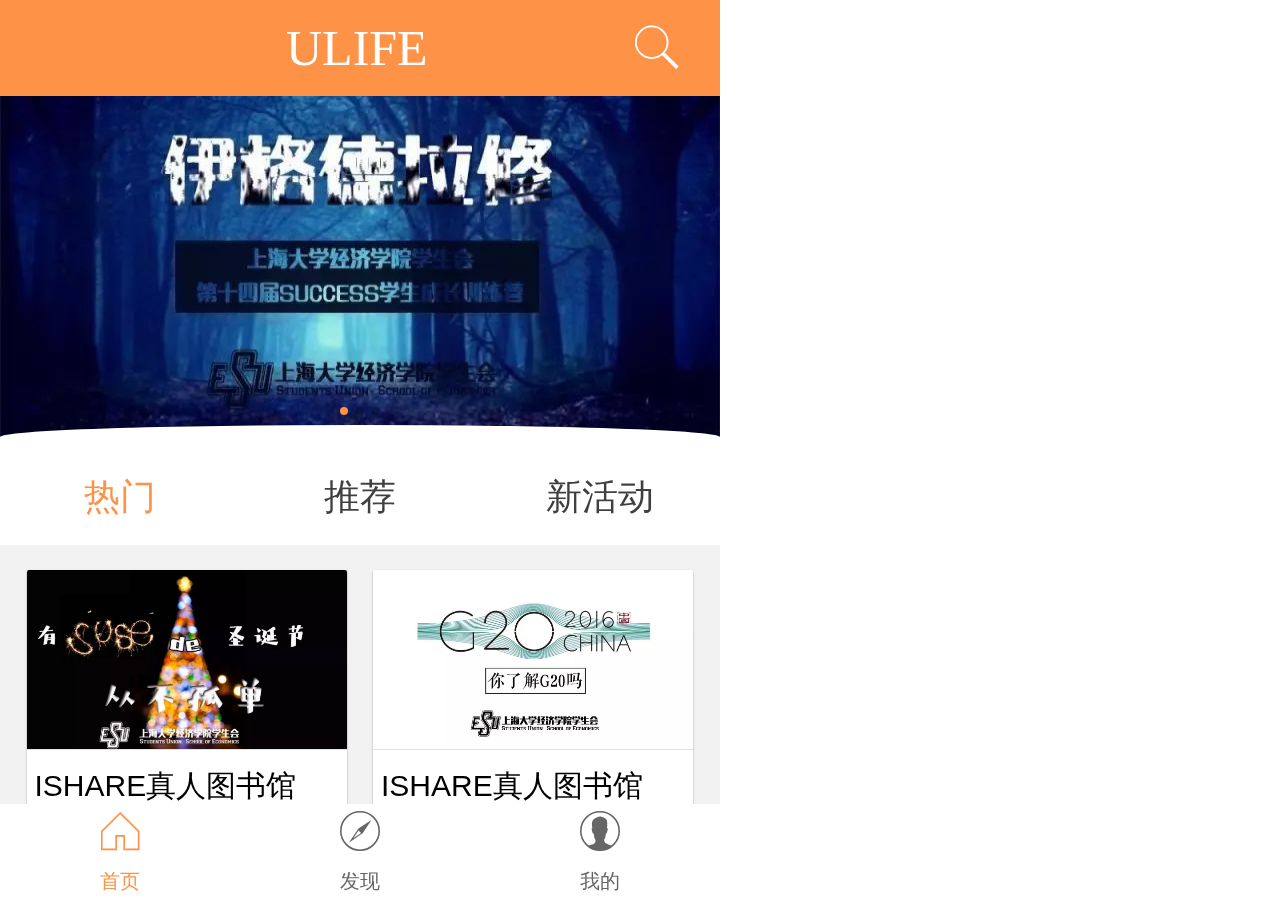
==== commit 658b3b0d: "home page update" ====
--- a/index.html
+++ b/index.html
@@ -2,9 +2,9 @@
 <html>
 
 	<head>
-		<meta charset="utf-8">
-		<meta name="viewport" content="width=device-width, initial-scale=1, maximum-scale=1, minimum-scale=1, user-scalable=no, minimal-ui, viewport-fit=cover">
-		<meta name="apple-mobile-web-app-capable" content="yes">
+		<meta charset="utf-8" />
+		<meta name="viewport" content="width=device-width,initial-scale=1,maximum-scale=1,minimum-scale=1,user-scalable=no,minimal-ui,viewport-fit=cover" />
+		<meta name="apple-mobile-web-app-capable" content="yes" />
 		<!-- Color theme for statusbar -->
 		<meta name="theme-color" content="#2196f3">
 		<title>Ulife</title>
@@ -35,18 +35,18 @@
 					<!-- Top Navbar -->
 					<div class="navbar home_navbar_div">
 						<div class="navbar-inner">
-							<div class="title home_navbar_title">Ulife</div>
+							<div class="title home_navbar_title">ULIFE</div>
 							<div class="right">
 								<a href="#" class="link icon-only"><i class="f7-icons">search</i></a>
 							</div>
 						</div>
 					</div>
 					<!-- Toolbar -->
-					<div class="toolbar tabbar tabbar-labels toolbar-bottom-md home_toolbar">
+					<div class="toolbar tabbar tabbar-labels toolbar-bottom-md home_toolbar no-shadow">
 						<div class="toolbar-inner home_toolbar_div">
 							<a href="#tab1" class="tab-link tab-link-active home_toolbar">
-								<i class="icon f7-icons">home</i>
-								<span class="tabbar-label">首页</span>
+								<i class="icon f7-icons home_tabbar_iconactive">home</i>
+								<span class="tabbar-label home_tabbar_iconactive">首页</span>
 							</a>
 							<a href="#tab2" class="tab-link home_toolbar">
 								<i class="icon f7-icons">compass</i>
@@ -66,13 +66,13 @@
 							<div class="swiper-wrapper home_swiper">
 								<!-- Slides -->
 								<div class="swiper-slide home_swiper">
+									<a href="#"><img src="./test/success.jpg" /></a>
+								</div>
+								<div class="swiper-slide">
 									<a href="#"><img src="./test/g20.jpg" /></a>
 								</div>
 								<div class="swiper-slide">
-									<a href="#"><img src="./test/success.jpg" /></a>
-								</div>
-								<div class="swiper-slide">
-									<a href="#"><img src="./test/活动界面.jpg" /></a>
+									<a href="#"><img src="./test/activitydisplay.jpg" /></a>
 								</div>
 							</div>
 							<!-- Pagination, if required -->
@@ -82,9 +82,10 @@
 						<div id="home_circle"></div>
 						<!--页签组件-->
 						<!-- Tabs swipeable wrapper, required to switch tabs with swipes -->
-							<div class="toolbar tabbar home_subtoolbar">
+						<div>
+							<div class="toolbar tabbar home_subtoolbar no-shadow">
 								<div class="toolbar-inner">
-									<a href="#tab4" class="tab-link tab-link-active">热门</a>
+									<a href="#tab4" class="tab-link tab-link-active home_subtoolbar_active">热门</a>
 									<a href="#tab5" class="tab-link">推荐</a>
 									<a href="#tab6" class="tab-link">新活动</a>
 								</div>
@@ -94,7 +95,51 @@
 								<div class="tabs">
 									<!-- Tab 1, active by default -->
 									<div id="tab4" class="tab tab-active">
-										... Tab 1 content ...
+										<!--tabs内卡片组-->
+										<div class="card home_cardheader">
+											<div style="background-image:url(./test/suse.jpg)" class="card-header align-items-flex-end"></div>
+											<div class="card-content card-content-padding">
+												<p class="home_cardtitle">ISHARE真人图书馆</p>
+												<div class="home_card_orgdiv">
+													<img src="./test/suse logo.jpg" class="home_tabs_orgimg" />
+													<span class="home_tabs_orgname">经济学院学生会</span>
+												</div>
+												<div class="home_carddetail">04/17 15:00·经管大楼 <i class="f7-icons">more_vertical</i></div>
+											</div>
+										</div>
+										<div class="card home_cardheader">
+											<div style="background-image:url(./test/g20.jpg)" class="card-header align-items-flex-end"></div>
+											<div class="card-content card-content-padding">
+												<p class="home_cardtitle">ISHARE真人图书馆</p>
+												<div class="home_card_orgdiv">
+													<img src="./test/suse logo.jpg" class="home_tabs_orgimg" />
+													<span class="home_tabs_orgname">经济学院学生会</span>
+												</div>
+												<div class="home_carddetail">04/17 15:00·经管大楼 <i class="f7-icons">more_vertical</i></div>
+											</div>
+										</div>
+										<div class="card home_cardheader">
+											<div style="background-image:url(./test/suse.jpg)" class="card-header align-items-flex-end"></div>
+											<div class="card-content card-content-padding">
+												<p class="home_cardtitle">ISHARE真人图书馆</p>
+												<div class="home_card_orgdiv">
+													<img src="./test/suse logo.jpg" class="home_tabs_orgimg" />
+													<span class="home_tabs_orgname">经济学院学生会</span>
+												</div>
+												<div class="home_carddetail">04/17 15:00·经管大楼 <i class="f7-icons">more_vertical</i></div>
+											</div>
+										</div>
+										<div class="card home_cardheader">
+											<div style="background-image:url(./test/suse.jpg)" class="card-header align-items-flex-end"></div>
+											<div class="card-content card-content-padding">
+												<p class="home_cardtitle">ISHARE真人图书馆</p>
+												<div class="home_card_orgdiv">
+													<img src="./test/suse logo.jpg" class="home_tabs_orgimg" />
+													<span class="home_tabs_orgname">经济学院学生会</span>
+												</div>
+												<div class="home_carddetail">04/17 15:00·经管大楼 <i class="f7-icons">more_vertical</i></div>
+											</div>
+										</div>
 									</div>
 									<!-- Tab 2 -->
 									<div id="tab5" class="tab">
@@ -106,6 +151,7 @@
 									</div>
 								</div>
 							</div>
+						</div>
 					</div>
 				</div>
 			</div>
--- a/css/main.css
+++ b/css/main.css
@@ -1,3 +1,11 @@
+@font-face {
+  font-family: "comic sans ms";
+  src: url(comic sans ms.ttf);
+}
+@font-face {
+  font-family: "思源黑体";
+  src: url(comic sans ms.ttf);
+}
 #Ulife_forall {
   width: 7.2rem;
   height: 100%;
@@ -6,7 +14,7 @@
 .page {
   background: #f2f2f2 !important;
 }
-.page-content {
+.page .page-content {
   padding-top: 0.44rem!important;
 }
 .home_navbar_div {
@@ -15,8 +23,9 @@
 }
 .home_navbar_div .home_navbar_title {
   float: left!important;
-  margin-left: 2.84rem!important;
+  margin-left: 2.86rem!important;
   font-size: 0.5rem!important;
+  font-family: "comic sans ms";
 }
 .home_navbar_div i {
   font-size: 0.44rem;
@@ -62,21 +71,97 @@
 .home_subtoolbar div a {
   color: black!important;
   font-size: 0.36rem!important;
+  opacity: 0.75;
+}
+.home_subtoolbar div .home_subtoolbar_active {
+  color: #FE9246 !important;
+  opacity: 1!important;
 }
 .home_toolbar {
   height: 0.96rem!important;
   position: relative;
   z-index: 999!important;
 }
-.home_toolbar_div {
+.home_toolbar .home_toolbar_div {
   background: #ffffff!important;
   height: 0.96rem!important;
 }
-.home_toolbar_div .home_toolbar i {
+.home_toolbar .home_toolbar_div .home_toolbar i {
   font-size: 0.4rem!important;
-  color: #666666 !important;
+  color: #666666;
 }
-.home_toolbar_div .home_toolbar span {
+.home_toolbar .home_toolbar_div .home_toolbar span {
   font-size: 0.2rem!important;
-  color: #666666 !important;
+  color: #666666;
 }
+.home_toolbar .home_toolbar_div .home_tabbar_iconactive {
+  color: #FE9246 !important;
+}
+.card {
+  height: 3.2rem!important;
+  width: 3.2rem!important;
+}
+.home_cardheader {
+  height: 1.8rem;
+  width: 3.2rem;
+  background-size: cover;
+  background-position: center;
+  color: #fff;
+  float: left;
+  margin-left: 0.265rem!important;
+  margin-top: 0.25rem!important;
+  margin-right: 0rem!important;
+}
+.home_cardheader .card-header {
+  height: 1.8rem;
+  width: 3.2rem;
+  background-size: cover;
+  background-position: center;
+  color: #fff;
+}
+.home_cardheader .card-content-padding {
+  color: #8e8e93;
+  height: 1.4rem;
+  width: 3.2rem;
+  padding: 0;
+  margin: 0;
+}
+.home_cardheader .card-content-padding .home_cardtitle {
+  font-size: 0.3rem;
+  margin: 0;
+  color: black;
+  margin-top: 0.13rem;
+  margin-left: 0.08rem;
+}
+.home_cardheader .card-content-padding .home_card_orgdiv {
+  height: 0.32rem;
+}
+.home_cardheader .card-content-padding .home_card_orgdiv .home_tabs_orgimg {
+  width: 0.32rem;
+  height: 0.32rem;
+  max-height: 100%;
+  max-width: 100%;
+  margin-left: 0.08rem;
+  border-radius: 100%;
+}
+.home_cardheader .card-content-padding .home_card_orgdiv .home_tabs_orgname {
+  margin-left: 0.17rem;
+  padding: 0;
+  font-size: 0.22rem;
+  color: #666666;
+  position: relative;
+  bottom: 0.05rem;
+}
+.home_cardheader .card-content-padding .home_carddetail {
+  margin-top: 0.1rem;
+  padding-left: 0.08rem;
+  width: 3.12rem;
+  font-size: 0.22rem;
+  color: #666666;
+}
+.home_cardheader .card-content-padding .home_carddetail i {
+  color: #666666!important;
+  font-size: 0.22rem;
+  float: right;
+  margin-right: 0.15rem;
+}
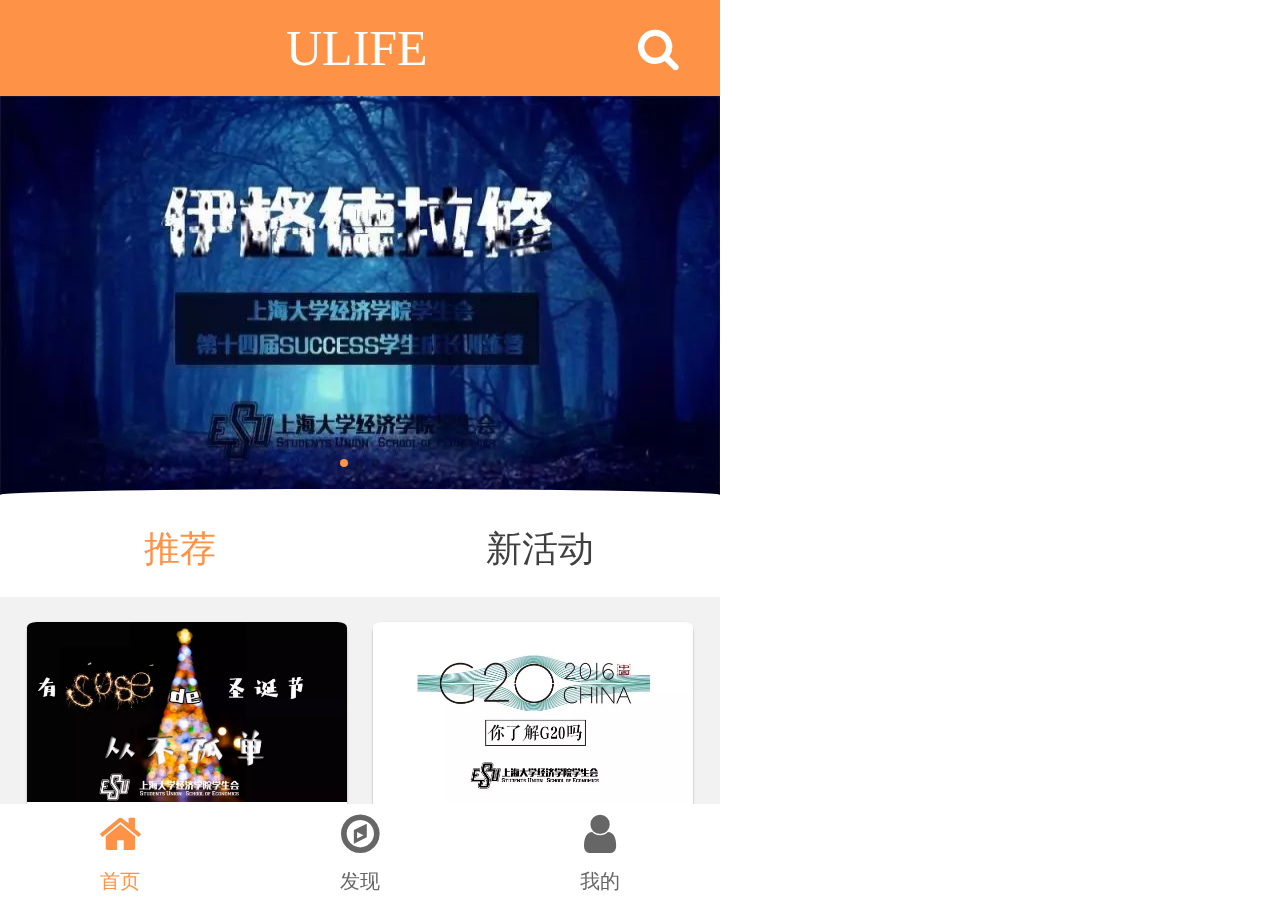
==== commit c49e38d6: "a problem that scrolling in find page is not solved,and all sizes have changed not comletely conside" ====
--- a/index.html
+++ b/index.html
@@ -12,8 +12,8 @@
 		<link rel="stylesheet" href="./css/framework7.min.css">
 		<!-- Path to your custom app styles-->
 		<link rel="stylesheet" href="./css/main.css">
-		<!--framework7图标css-->
-		<link rel="stylesheet" href="./css/framework7-icons.css">
+		<!--font awesome-->
+		<link rel="stylesheet" href="./css/font-awesome.min.css" />
 		<!--rem自适应js-->
 		<script type="text/javascript" src="./js/selfAdapt.js"></script>
 		<script type="text/javascript">
@@ -37,7 +37,7 @@
 						<div class="navbar-inner">
 							<div class="title home_navbar_title">ULIFE</div>
 							<div class="right">
-								<a href="#" class="link icon-only"><i class="f7-icons">search</i></a>
+								<a href="#" class="link icon-only"><i class="fa fa-search"></i></a>
 							</div>
 						</div>
 					</div>
@@ -45,15 +45,15 @@
 					<div class="toolbar tabbar tabbar-labels toolbar-bottom-md home_toolbar no-shadow">
 						<div class="toolbar-inner home_toolbar_div">
 							<a href="#tab1" class="tab-link tab-link-active home_toolbar">
-								<i class="icon f7-icons home_tabbar_iconactive">home</i>
-								<span class="tabbar-label home_tabbar_iconactive">首页</span>
+								<i class="fa fa-home"></i>
+								<span class="tabbar-label">首页</span>
 							</a>
-							<a href="#tab2" class="tab-link home_toolbar">
-								<i class="icon f7-icons">compass</i>
+							<a href="/find/" class="tab-link home_toolbar">
+								<i class="fa fa-compass"></i>
 								<span class="tabbar-label">发现</span>
 							</a>
 							<a href="#tab3" class="tab-link home_toolbar">
-								<i class="icon f7-icons">person</i>
+								<i class="fa fa-user"></i>
 								<span class="tabbar-label">我的</span>
 							</a>
 						</div>
@@ -79,15 +79,15 @@
 							<div class="swiper-pagination home_swiper-pagination"></div>
 						</div>
 						<!--椭圆形遮挡块-->
+						<div class="home_circle"></div>
 						<div id="home_circle"></div>
 						<!--页签组件-->
 						<!-- Tabs swipeable wrapper, required to switch tabs with swipes -->
 						<div>
 							<div class="toolbar tabbar home_subtoolbar no-shadow">
 								<div class="toolbar-inner">
-									<a href="#tab4" class="tab-link tab-link-active home_subtoolbar_active">热门</a>
-									<a href="#tab5" class="tab-link">推荐</a>
-									<a href="#tab6" class="tab-link">新活动</a>
+									<a href="#tab4" class="tab-link tab-link-active"><span>推荐</span></a>
+									<a href="#tab5" class="tab-link"><span>新活动</span></a>
 								</div>
 							</div>
 							<div class="tabs-swipeable-wrap">
@@ -97,56 +97,52 @@
 									<div id="tab4" class="tab tab-active">
 										<!--tabs内卡片组-->
 										<div class="card home_cardheader">
-											<div style="background-image:url(./test/suse.jpg)" class="card-header align-items-flex-end"></div>
-											<div class="card-content card-content-padding">
+											<div style="background-image:url(./test/suse.jpg)" class="home_card-header align-items-flex-end"></div>
+											<div class="card-content home_card-content-padding">
 												<p class="home_cardtitle">ISHARE真人图书馆</p>
 												<div class="home_card_orgdiv">
 													<img src="./test/suse logo.jpg" class="home_tabs_orgimg" />
 													<span class="home_tabs_orgname">经济学院学生会</span>
 												</div>
-												<div class="home_carddetail">04/17 15:00·经管大楼 <i class="f7-icons">more_vertical</i></div>
+												<div class="home_carddetail">04/17 15:00·经管大楼 <i class="fa fa-ellipsis-v"></i></div>
 											</div>
 										</div>
 										<div class="card home_cardheader">
-											<div style="background-image:url(./test/g20.jpg)" class="card-header align-items-flex-end"></div>
-											<div class="card-content card-content-padding">
+											<div style="background-image:url(./test/g20.jpg)" class="home_card-header align-items-flex-end"></div>
+											<div class="card-content home_card-content-padding">
 												<p class="home_cardtitle">ISHARE真人图书馆</p>
 												<div class="home_card_orgdiv">
 													<img src="./test/suse logo.jpg" class="home_tabs_orgimg" />
 													<span class="home_tabs_orgname">经济学院学生会</span>
 												</div>
-												<div class="home_carddetail">04/17 15:00·经管大楼 <i class="f7-icons">more_vertical</i></div>
+												<div class="home_carddetail">04/17 15:00·经管大楼 <i class="fa fa-ellipsis-v"></i></div>
 											</div>
 										</div>
 										<div class="card home_cardheader">
-											<div style="background-image:url(./test/suse.jpg)" class="card-header align-items-flex-end"></div>
-											<div class="card-content card-content-padding">
+											<div style="background-image:url(./test/suse.jpg)" class="home_card-header align-items-flex-end"></div>
+											<div class="card-content home_card-content-padding">
 												<p class="home_cardtitle">ISHARE真人图书馆</p>
 												<div class="home_card_orgdiv">
 													<img src="./test/suse logo.jpg" class="home_tabs_orgimg" />
 													<span class="home_tabs_orgname">经济学院学生会</span>
 												</div>
-												<div class="home_carddetail">04/17 15:00·经管大楼 <i class="f7-icons">more_vertical</i></div>
+												<div class="home_carddetail">04/17 15:00·经管大楼 <i class="fa fa-ellipsis-v"></i></div>
 											</div>
 										</div>
 										<div class="card home_cardheader">
-											<div style="background-image:url(./test/suse.jpg)" class="card-header align-items-flex-end"></div>
-											<div class="card-content card-content-padding">
+											<div style="background-image:url(./test/suse.jpg)" class="home_card-header align-items-flex-end"></div>
+											<div class="card-content home_card-content-padding">
 												<p class="home_cardtitle">ISHARE真人图书馆</p>
 												<div class="home_card_orgdiv">
 													<img src="./test/suse logo.jpg" class="home_tabs_orgimg" />
 													<span class="home_tabs_orgname">经济学院学生会</span>
 												</div>
-												<div class="home_carddetail">04/17 15:00·经管大楼 <i class="f7-icons">more_vertical</i></div>
+												<div class="home_carddetail">04/17 15:00·经管大楼 <i class="fa fa-ellipsis-v"></i></div>
 											</div>
 										</div>
 									</div>
-									<!-- Tab 2 -->
+									<!-- Tab 5 -->
 									<div id="tab5" class="tab">
-										... Tab 2 content ...
-									</div>
-									<!-- Tab 3 -->
-									<div id="tab6" class="tab">
 										... Tab 3 content ...
 									</div>
 								</div>
--- a/css/main.css
+++ b/css/main.css
@@ -15,7 +15,7 @@
   background: #f2f2f2 !important;
 }
 .page .page-content {
-  padding-top: 0.44rem!important;
+  padding-top: 0.96rem!important;
 }
 .home_navbar_div {
   background: #FE9246 !important;
@@ -53,12 +53,12 @@
 }
 #home_circle {
   width: 7.2rem;
-  height: 0.24rem;
+  height: 0.12rem;
   background: white;
   border-radius: 90% 90% 0 0;
   position: relative;
   z-index: 5000;
-  bottom: 0.24rem;
+  bottom: 0.12rem;
   float: left;
 }
 .home_subtoolbar {
@@ -68,42 +68,43 @@
 .home_subtoolbar div {
   background: white!important;
 }
-.home_subtoolbar div a {
-  color: black!important;
+.home_subtoolbar div span {
+  color: black;
   font-size: 0.36rem!important;
   opacity: 0.75;
 }
-.home_subtoolbar div .home_subtoolbar_active {
+.home_toolbar {
+  height: 0.96rem!important;
+  position: relative;
+  z-index: 999!important;
+}
+.home_toolbar .home_toolbar_div {
+  background: #ffffff!important;
+  height: 0.96rem!important;
+}
+.home_toolbar .home_toolbar_div .home_toolbar i {
+  font-size: 0.45rem!important;
+  margin-bottom: 0.05rem;
+  color: #666666;
+}
+.home_toolbar .home_toolbar_div .home_toolbar span {
+  font-size: 0.2rem!important;
+  color: #666666;
+}
+.tab-link-active i {
   color: #FE9246 !important;
   opacity: 1!important;
 }
-.home_toolbar {
-  height: 0.96rem!important;
-  position: relative;
-  z-index: 999!important;
-}
-.home_toolbar .home_toolbar_div {
-  background: #ffffff!important;
-  height: 0.96rem!important;
-}
-.home_toolbar .home_toolbar_div .home_toolbar i {
-  font-size: 0.4rem!important;
-  color: #666666;
-}
-.home_toolbar .home_toolbar_div .home_toolbar span {
-  font-size: 0.2rem!important;
-  color: #666666;
-}
-.home_toolbar .home_toolbar_div .home_tabbar_iconactive {
+.tab-link-active span {
   color: #FE9246 !important;
+  opacity: 1!important;
 }
 .card {
+  border-radius: 3%!important;
+}
+.home_cardheader {
   height: 3.2rem!important;
   width: 3.2rem!important;
-}
-.home_cardheader {
-  height: 1.8rem;
-  width: 3.2rem;
   background-size: cover;
   background-position: center;
   color: #fff;
@@ -111,32 +112,34 @@
   margin-left: 0.265rem!important;
   margin-top: 0.25rem!important;
   margin-right: 0rem!important;
-}
-.home_cardheader .card-header {
+  margin-bottom: 0!important;
+}
+.home_cardheader .home_card-header {
   height: 1.8rem;
   width: 3.2rem;
   background-size: cover;
   background-position: center;
   color: #fff;
-}
-.home_cardheader .card-content-padding {
+  border-radius: 3% 3% 0 0;
+}
+.home_cardheader .home_card-content-padding {
   color: #8e8e93;
   height: 1.4rem;
   width: 3.2rem;
   padding: 0;
   margin: 0;
 }
-.home_cardheader .card-content-padding .home_cardtitle {
+.home_cardheader .home_card-content-padding .home_cardtitle {
   font-size: 0.3rem;
   margin: 0;
   color: black;
   margin-top: 0.13rem;
   margin-left: 0.08rem;
 }
-.home_cardheader .card-content-padding .home_card_orgdiv {
+.home_cardheader .home_card-content-padding .home_card_orgdiv {
   height: 0.32rem;
 }
-.home_cardheader .card-content-padding .home_card_orgdiv .home_tabs_orgimg {
+.home_cardheader .home_card-content-padding .home_card_orgdiv .home_tabs_orgimg {
   width: 0.32rem;
   height: 0.32rem;
   max-height: 100%;
@@ -144,7 +147,7 @@
   margin-left: 0.08rem;
   border-radius: 100%;
 }
-.home_cardheader .card-content-padding .home_card_orgdiv .home_tabs_orgname {
+.home_cardheader .home_card-content-padding .home_card_orgdiv .home_tabs_orgname {
   margin-left: 0.17rem;
   padding: 0;
   font-size: 0.22rem;
@@ -152,16 +155,86 @@
   position: relative;
   bottom: 0.05rem;
 }
-.home_cardheader .card-content-padding .home_carddetail {
+.home_cardheader .home_card-content-padding .home_carddetail {
   margin-top: 0.1rem;
   padding-left: 0.08rem;
   width: 3.12rem;
   font-size: 0.22rem;
   color: #666666;
 }
-.home_cardheader .card-content-padding .home_carddetail i {
+.home_cardheader .home_card-content-padding .home_carddetail i {
   color: #666666!important;
+  font-size: 0.3rem;
+  float: right;
+  margin-right: 0.2rem;
+}
+.searchbar::after {
+  display: none;
+}
+.find_searchbardiv {
+  background: #FE9246;
+  height: 0.96rem;
+}
+.find_searchbardiv a {
+  background: white;
+  width: 6.9rem!important;
+  height: 0.59rem!important;
+  margin: 0 auto;
+  border: 1px solid lightgray;
+  border-radius: 6rem;
+}
+.find_cardheader {
+  height: 5.5rem!important;
+  width: 6.7rem!important;
+  background-size: cover;
+  background-position: center;
+  color: #fff;
+  float: left;
+  margin-left: 0.265rem!important;
+  margin-top: 0.25rem!important;
+  margin-bottom: 0!important;
+}
+.find_cardheader .find_card-header {
+  height: 4.05rem;
+  width: 6.7rem;
+  background-size: cover;
+  background-position: center;
+  color: #fff;
+  border-radius: 3% 3% 0 0;
+}
+.find_cardheader .find_card-content-padding {
+  color: #8e8e93;
+  height: 1.45rem;
+  width: 6.7rem;
+  padding-left: 0.2rem;
+  margin: 0;
+}
+.find_cardheader .find_card-content-padding .find_cardtitle {
+  font-size: 0.3rem;
+  margin: 0;
+  color: black;
+  margin-top: 0.13rem;
+  margin-left: 0.08rem;
+}
+.find_cardheader .find_card-content-padding .find_carddetail {
+  float: left;
+  margin-top: 0.1rem;
+  padding-left: 0.08rem;
+  width: 5.7rem;
   font-size: 0.22rem;
-  float: right;
-  margin-right: 0.15rem;
-}
+  color: #666666;
+}
+.find_cardheader .find_card-content-padding .find_carddetail span {
+  margin-left: 0.2rem;
+}
+.find_cardheader .find_card-content-padding img {
+  width: 0.6rem;
+  height: 0.6rem;
+  max-width: 100%;
+  max-height: 100%;
+  border-radius: 100%;
+  color: #666666!important;
+  font-size: 0.3rem;
+  float: left;
+  margin-top: 0.2rem;
+}
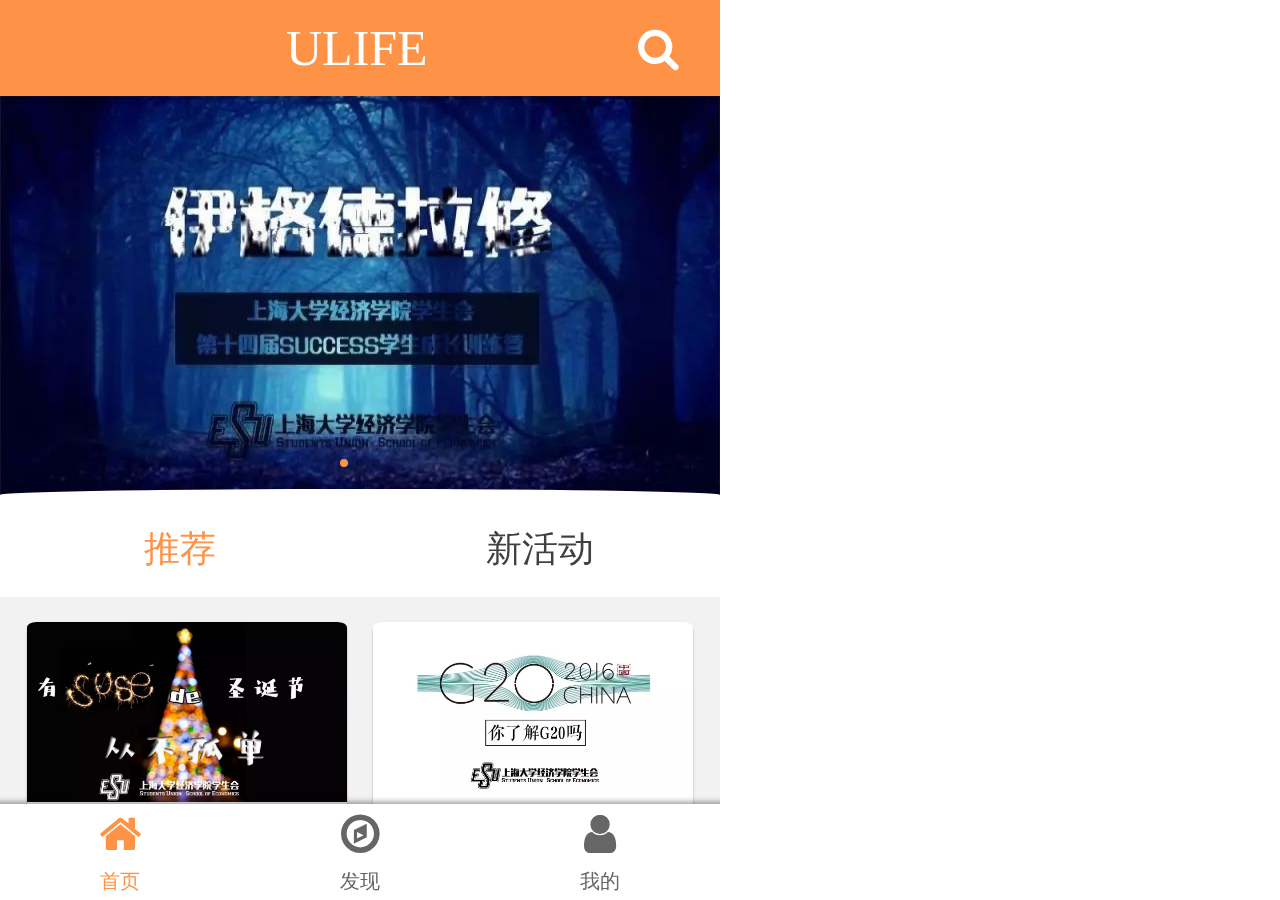
==== commit 6aeffe9c: "give you task" ====
--- a/index.html
+++ b/index.html
@@ -42,9 +42,9 @@
 						</div>
 					</div>
 					<!-- Toolbar -->
-					<div class="toolbar tabbar tabbar-labels toolbar-bottom-md home_toolbar no-shadow">
+					<div class="toolbar tabbar tabbar-labels toolbar-bottom-md home_toolbar">
 						<div class="toolbar-inner home_toolbar_div">
-							<a href="#tab1" class="tab-link tab-link-active home_toolbar">
+							<a href="#" class="tab-link tab-link-active home_toolbar">
 								<i class="fa fa-home"></i>
 								<span class="tabbar-label">首页</span>
 							</a>
@@ -52,7 +52,7 @@
 								<i class="fa fa-compass"></i>
 								<span class="tabbar-label">发现</span>
 							</a>
-							<a href="#tab3" class="tab-link home_toolbar">
+							<a href="/myown/" class="tab-link home_toolbar">
 								<i class="fa fa-user"></i>
 								<span class="tabbar-label">我的</span>
 							</a>
@@ -61,7 +61,7 @@
 					<!-- Scrollable page content -->
 					<div class="page-content">
 						<!--滚播图片  图片都应为png格式-->
-						<div class="swiper-container swiper-init home_swiper" data-pagination='{"el": ".swiper-pagination"}' data-space-between="0" data-speed="400">
+						<div class="swiper-container swiper-init home_swiper home_autoswiper" data-space-between="0" data-speed="400">
 							<!-- Slides wrapper -->
 							<div class="swiper-wrapper home_swiper">
 								<!-- Slides -->
@@ -86,15 +86,15 @@
 						<div>
 							<div class="toolbar tabbar home_subtoolbar no-shadow">
 								<div class="toolbar-inner">
-									<a href="#tab4" class="tab-link tab-link-active"><span>推荐</span></a>
-									<a href="#tab5" class="tab-link"><span>新活动</span></a>
+									<a href="#home_subtab1" class="tab-link tab-link-active"><span>推荐</span></a>
+									<a href="#home_subtab2" class="tab-link"><span>新活动</span></a>
 								</div>
 							</div>
 							<div class="tabs-swipeable-wrap">
 								<!-- Tabs, tabs wrapper -->
 								<div class="tabs">
 									<!-- Tab 1, active by default -->
-									<div id="tab4" class="tab tab-active">
+									<div id="home_subtab1" class="tab tab-active">
 										<!--tabs内卡片组-->
 										<div class="card home_cardheader">
 											<div style="background-image:url(./test/suse.jpg)" class="home_card-header align-items-flex-end"></div>
@@ -142,7 +142,7 @@
 										</div>
 									</div>
 									<!-- Tab 5 -->
-									<div id="tab5" class="tab">
+									<div id="home_subtab2" class="tab">
 										... Tab 3 content ...
 									</div>
 								</div>
--- a/css/main.css
+++ b/css/main.css
@@ -1,9 +1,5 @@
 @font-face {
   font-family: "comic sans ms";
-  src: url(comic sans ms.ttf);
-}
-@font-face {
-  font-family: "思源黑体";
   src: url(comic sans ms.ttf);
 }
 #Ulife_forall {
@@ -32,9 +28,6 @@
   float: right!important;
   margin-right: 0.25rem!important;
 }
-.navbar::after {
-  display: none;
-}
 .home_swiper {
   width: 7.2rem;
   height: 4.05rem;
@@ -55,7 +48,7 @@
   width: 7.2rem;
   height: 0.12rem;
   background: white;
-  border-radius: 90% 90% 0 0;
+  border-radius: 100% 100% 0 0;
   position: relative;
   z-index: 5000;
   bottom: 0.12rem;
@@ -177,11 +170,54 @@
 }
 .find_searchbardiv a {
   background: white;
-  width: 6.9rem!important;
-  height: 0.59rem!important;
+  width: 6rem!important;
+  height: 0.49rem!important;
   margin: 0 auto;
-  border: 1px solid lightgray;
+  border: none;
   border-radius: 6rem;
+}
+.find_searchbardiv a i {
+  margin-left: 0.35rem;
+}
+.find_searchbardiv a span {
+  color: #666666;
+  font-size: 0.28rem;
+  margin-left: 1.5rem;
+}
+.find_subtoolbar {
+  height: 0.96rem!important;
+  border: none!important;
+  background: white!important;
+  position: fixed;
+  top: 0.96rem;
+  z-index: 5000;
+}
+.find_subtoolbar div {
+  background: white!important;
+}
+.find_subtoolbar div a {
+  margin-top: 0.23rem;
+}
+.find_subtoolbar div a span {
+  color: black;
+  font-size: 0.36rem!important;
+  opacity: 0.75;
+}
+.find_subtoolbar:after {
+  content: '';
+  position: absolute;
+  right: 0;
+  width: 100%;
+  top: 100%;
+  bottom: auto;
+  height: 10px;
+  pointer-events: none;
+  background: -webkit-gradient(linear, left top, left bottom, from(rgba(0, 0, 0, 0.3)), color-stop(40%, rgba(0, 0, 0, 0.1)), color-stop(50%, rgba(0, 0, 0, 0.05)), color-stop(80%, rgba(0, 0, 0, 0)), to(rgba(0, 0, 0, 0)));
+  background: -webkit-linear-gradient(top, rgba(0, 0, 0, 0.3) 0%, rgba(0, 0, 0, 0.1) 40%, rgba(0, 0, 0, 0.05) 50%, rgba(0, 0, 0, 0) 80%, rgba(0, 0, 0, 0) 100%);
+  background: linear-gradient(to bottom, rgba(0, 0, 0, 0.3) 0%, rgba(0, 0, 0, 0.1) 40%, rgba(0, 0, 0, 0.05) 50%, rgba(0, 0, 0, 0) 80%, rgba(0, 0, 0, 0) 100%);
+}
+.find_scrollcards {
+  margin-top: 0.96rem;
 }
 .find_cardheader {
   height: 5.5rem!important;
@@ -220,7 +256,7 @@
   float: left;
   margin-top: 0.1rem;
   padding-left: 0.08rem;
-  width: 5.7rem;
+  width: 5.4rem;
   font-size: 0.22rem;
   color: #666666;
 }
@@ -228,13 +264,17 @@
   margin-left: 0.2rem;
 }
 .find_cardheader .find_card-content-padding img {
-  width: 0.6rem;
-  height: 0.6rem;
+  width: 0.8rem;
+  height: 0.8rem;
   max-width: 100%;
   max-height: 100%;
   border-radius: 100%;
   color: #666666!important;
   font-size: 0.3rem;
   float: left;
-  margin-top: 0.2rem;
-}
+}
+.myown_mydiv {
+  width: 7.2rem;
+  height: 4.05rem;
+  background: url(../test/渐变.png) no-repeat;
+}
